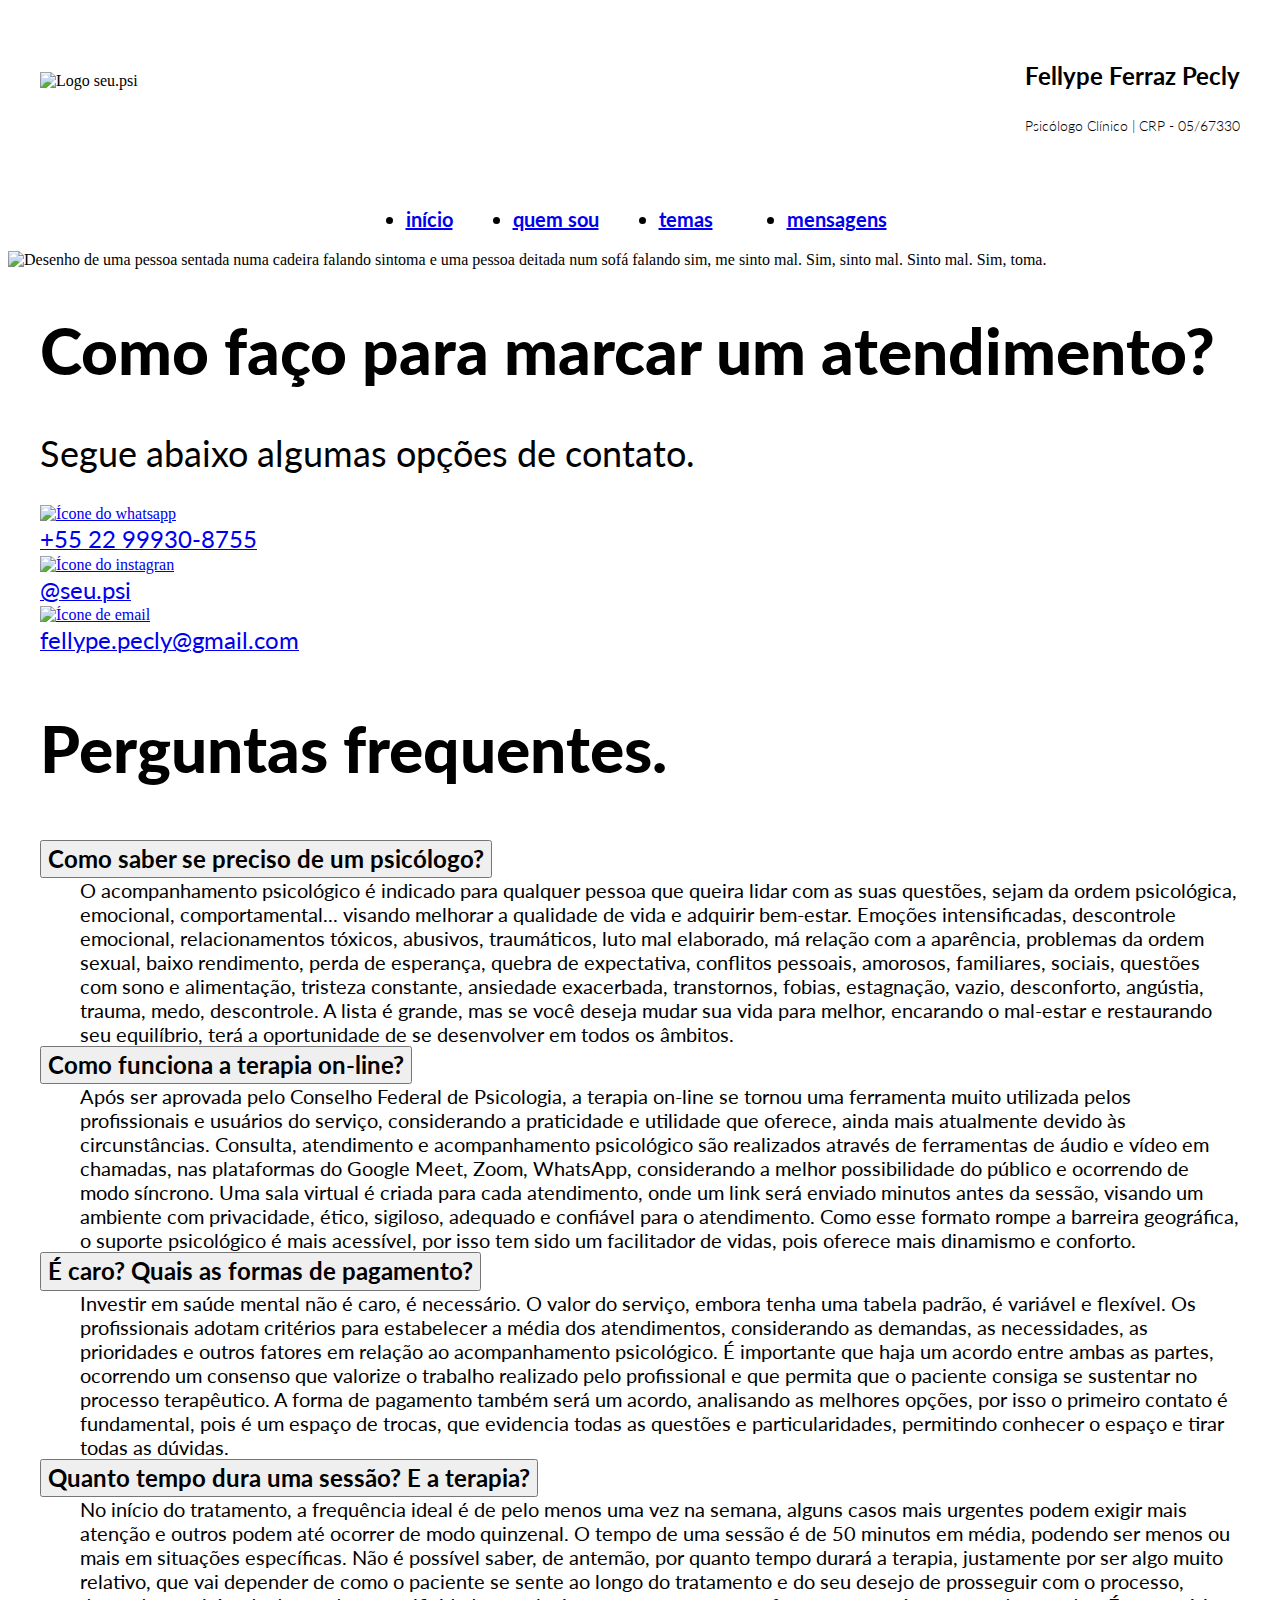
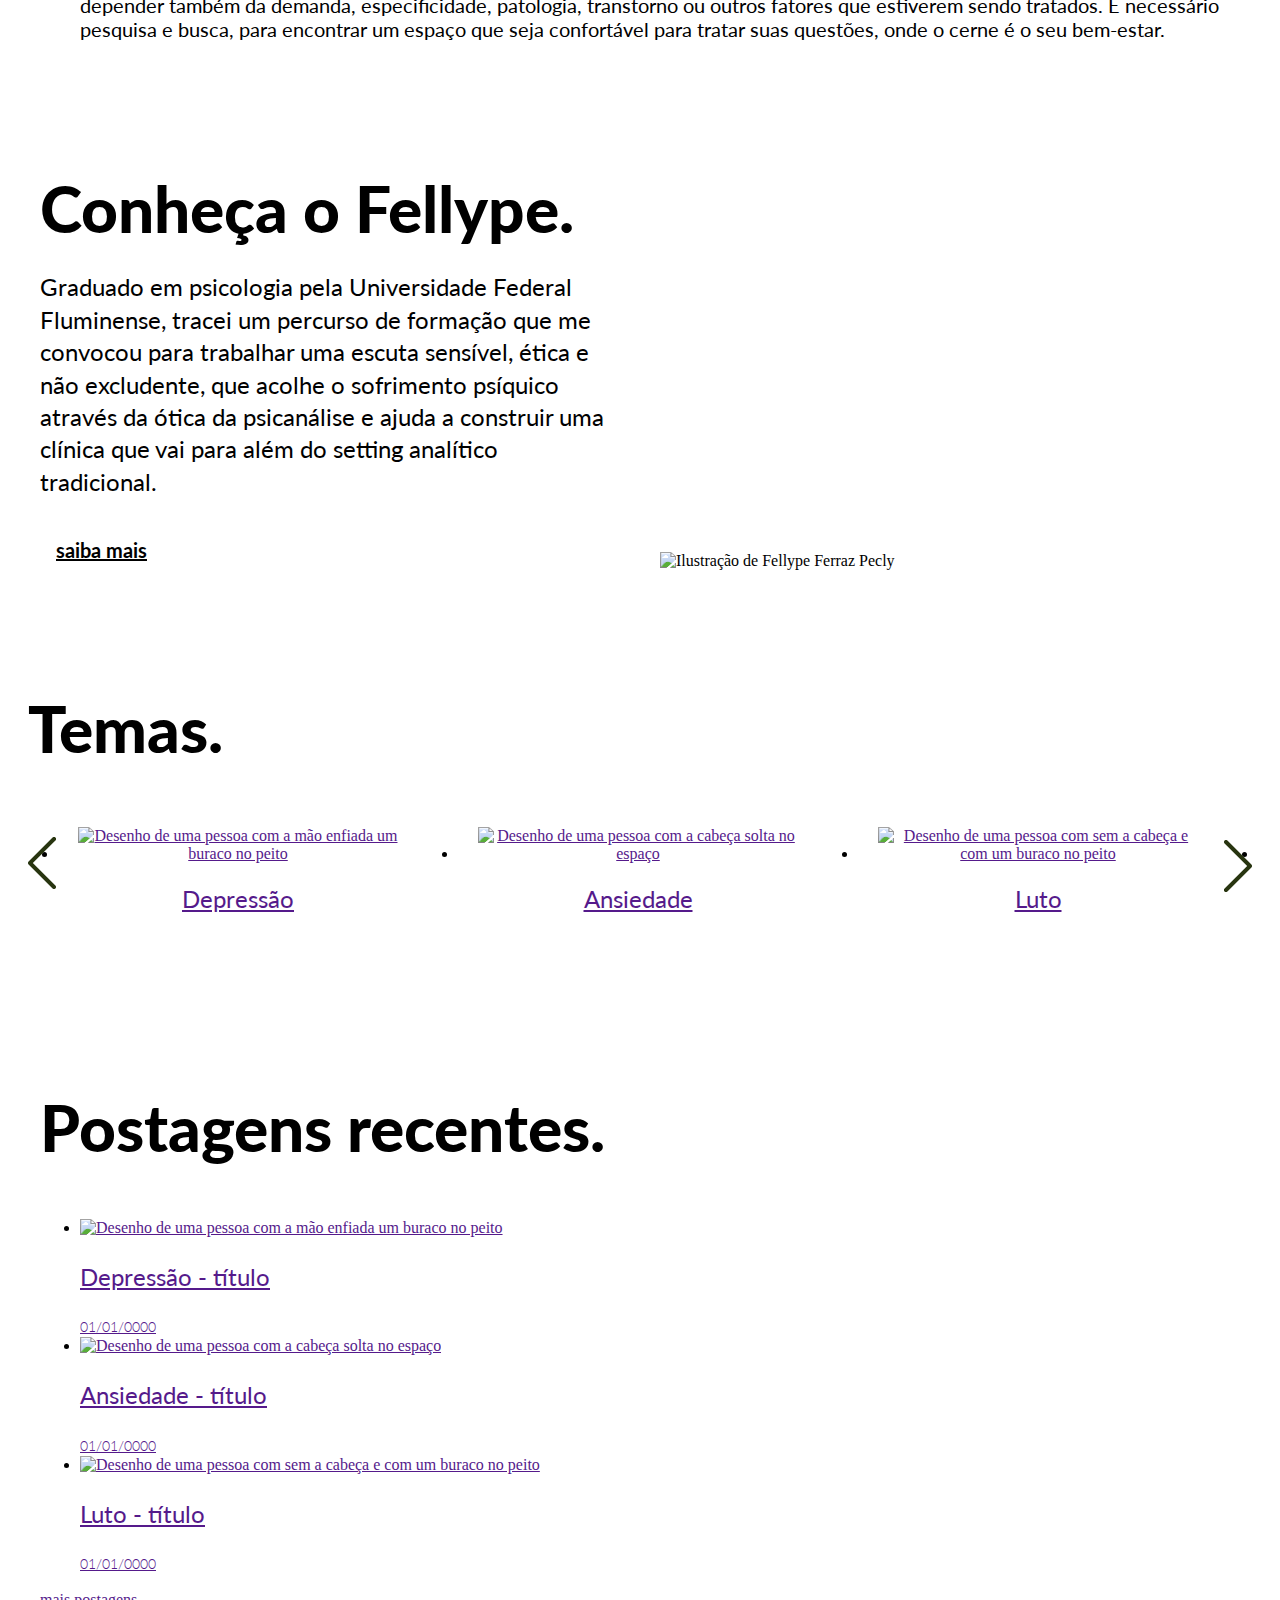
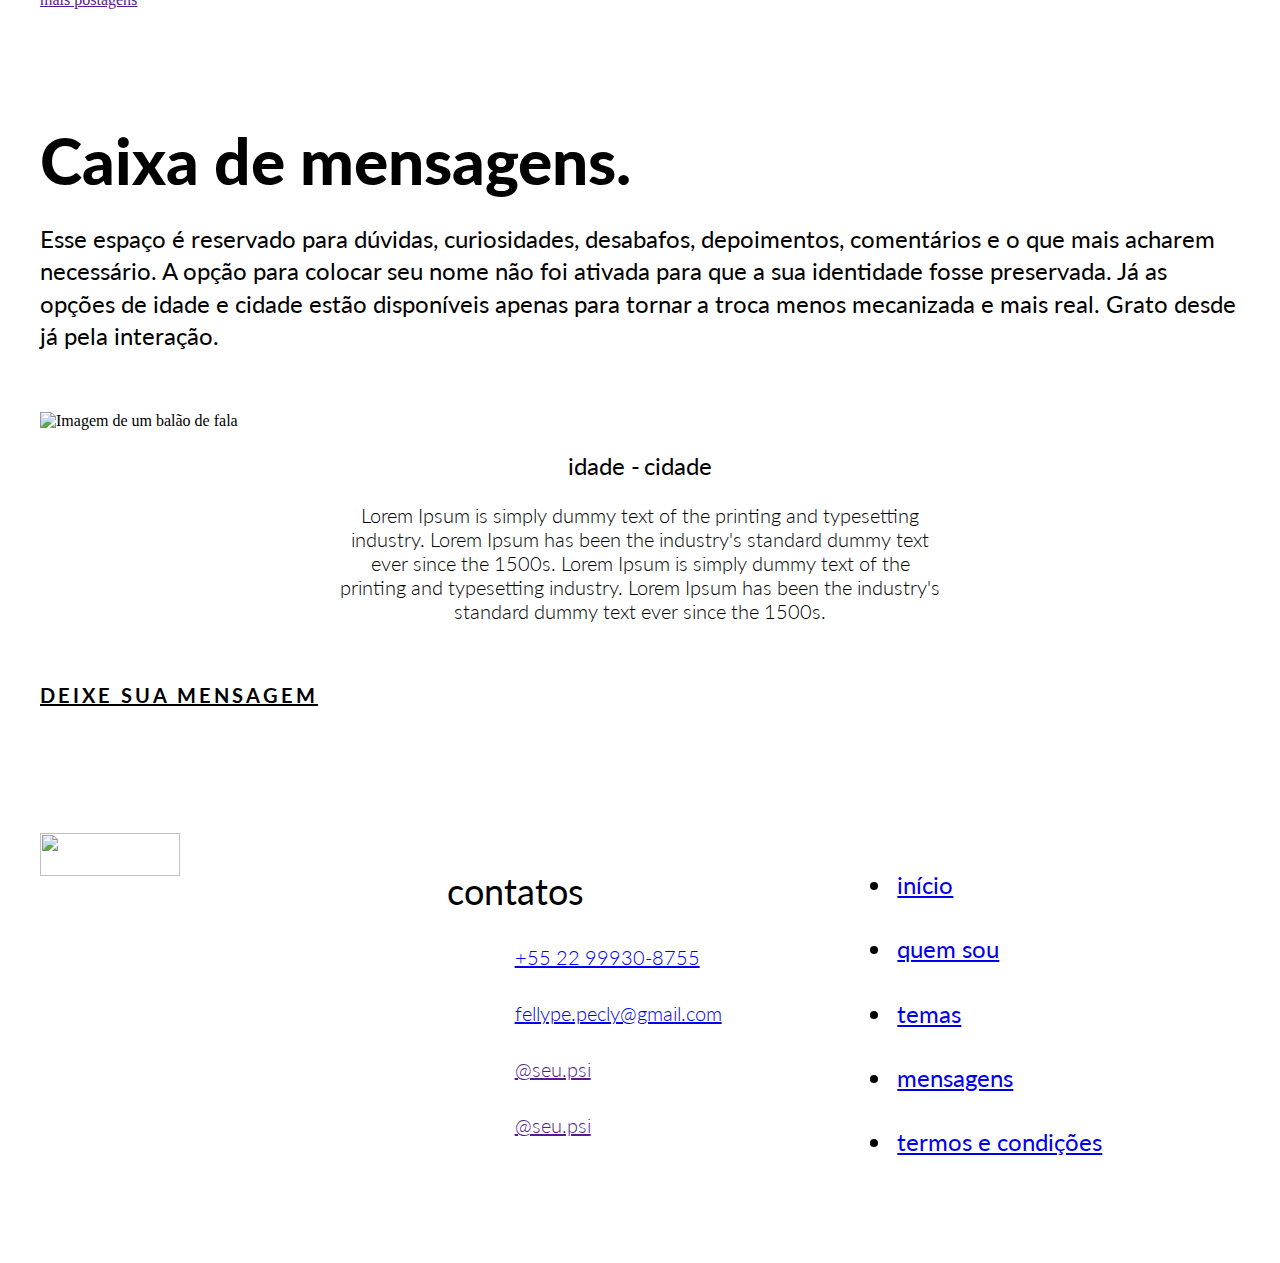
==== index.html @ c92b60cd "Adicionando tema luto." ====
<!DOCTYPE html>
<html lang="pt-bt">
<head>
    <meta charset="UTF-8">
    <meta http-equiv="X-UA-Compatible" content="IE=edge">
    <meta name="viewport" content="width=device-width, initial-scale=1.0">
    <meta name="description" content="Site dedicado ao agendamento de sessões de terapia e divulgação de conteúdos relacionado ao tema.">
    <title>seu.psi</title>
    <link rel="icon" href="./favicon.svg" type="image/svg+xml">
    <link rel="preconnect" href="https://fonts.googleapis.com">
    <link rel="preconnect" href="https://fonts.gstatic.com" crossorigin>
    <link href="https://fonts.googleapis.com/css2?family=Lato:wght@300;400;700;900&display=swap" rel="stylesheet">
    <link rel="preload" href="./css/style.css" as="style">
    <link rel="stylesheet" href="./css/style.css">
</head>
<body>
    <header class="header">
        <div class="header__principal container">
            <img src="./img/icone/logo.svg" alt="Logo seu.psi" width="140" height="43" class="header__logo">

            <div>
                <p class="font-m-b c-11">Fellype Ferraz Pecly</p>

                <p class="font-xs c-9">Psicólogo Clínico | CRP - 05/67330</p>
            </div>
        </div>

        <nav class="header__menu">
            <button class="btn__menu--mobile btn__menu--after" aria-expanded="false" aria-controls="header__lista" aria-haspopup="true" aria-label="Abrir menu"></button>

            <ul class="header__lista container font-s-b p-1" id="header__lista" role="menu">
                <li class="header__item">
                    <a href="./" class="header__link header__link--before">início</a>
                </li>

                <li class="header__item">
                    <a href="./quem-sou.html" class="header__link header__link--before">quem sou</a>
                </li>

                <li class="header__item header__item--relative ">
                    <a href="#" class="header__link header__link--before header__link--seta" aria-expanded="false" aria-controls="sub-menu__lista" aria-haspopup="true" aria-label="Abrir temas">temas</a>

                    <div class="header__sub-menu">
                        <ul class="sub-menu__lista" id="sub-menu__lista" role="menu">
                            <li class="sub-menu__item">
                                <a href="./temas/ansiedade.html" class="sub-menu__link sub-menu__link--after">Ansiedade</a>
                            </li>

                            <li class="sub-menu__item">
                                <a href="./temas/depressao.html" class="sub-menu__link sub-menu__link--after">Depressão</a>
                            </li>

                            <li class="sub-menu__item">
                                <a href="./temas/luto.html" class="sub-menu__link sub-menu__link--after">Luto</a>
                            </li>
                        </ul>
                    </div>
                </li>

                <li class="header__item">
                    <a href="./mensagens.html" class="header__link header__link--before">mensagens</a>
                </li>
            </ul>
        </nav>
    </header>

    <main class="intro">
        <picture>
            <source media="(max-width: 450px)" srcset="./img/img-home/img-intro-400-201.jpg" type="image/jpg">

            <source media="(max-width: 850px)" srcset="./img/img-home/img-intro-800-402.jpg" type="image/jpg">

            <img src="./img/img-home/img-intro-1600-804.jpg" alt="Desenho de uma pessoa sentada numa cadeira falando sintoma e uma pessoa deitada num sofá falando sim, me sinto mal. Sim, sinto mal. Sinto mal. Sim, toma." width="1600" height="804">
        </picture>

        <div class="intro__bg">
            <div class="container">
                <h1 class="font-xxl c-11 intro__titulo">Como faço para marcar um atendimento?</h1>

                <h2 class="font-l c-9 intro__subtitulo">Segue abaixo algumas opções de contato.</h2>
            </div>

            <div class="intro__contatos container">
                <a href="http://web.whatsapp.com/send?phone=552299930-8755" target="_blank" rel="noopener noreferrer" class="intro__link intro__link--after  is-hover">

                    <div class="intro__icone">
                        <img src="./img/icone/agendamento/whatsapp-agendamento.svg" alt="Ícone do whatsapp" width="60" height="60" class="intro__img">
                    </div>
                    
                    <span class="font-m c-9">+55 22 99930-8755</span>
                </a>
                
                <a href="http://www.instagram.com/seu.psi/" target="_blank" rel="noopener noreferrer" class="intro__link intro__link--after is-hover">

                    <div class="intro__icone">
                        <img src="./img/icone/agendamento/instagram-agendamento.svg" alt="Ícone do instagran" width="60" height="60" class="intro__img">
                    </div>

                    <span class="font-m c-9">@seu.psi</span>
                </a>
                
                <a href="mailto:fellype.pecly@gmail.com" class="intro__link intro__link--after is-hover">

                    <div class="intro__icone">
                        <img src="./img/icone/agendamento/envelope-agendamento.svg" alt="Ícone de email" width="60" height="60" class="intro__img">
                    </div>

                    <span class="font-m c-9">fellype.pecly@gmail.com</span>
                </a>
            </div>
        </div>
    </main>

    <article class="perguntas container">
        <h2 class="font-xxl c11 perguntas__titulo">Perguntas frequentes.</h2>

        <dl class="perguntas__container">
            <div class="perguntas__conteudo">
                <dt><button class="font-m-b c-11 perguntas__pergunta perguntas__pergunta--after" aria-expanded="true" aria-controls="pergunta1">Como saber se preciso de um psicólogo?</button></dt>

                <dd class="font-s-c c-9 ativa perguntas__resposta is-ativo" id="pergunta1">O acompanhamento psicológico é indicado para qualquer pessoa que queira lidar com as suas questões, sejam da ordem psicológica, emocional, comportamental... visando melhorar a qualidade de vida e adquirir bem-estar. Emoções intensificadas, descontrole emocional, relacionamentos tóxicos, abusivos, traumáticos, luto mal elaborado, má relação com a aparência, problemas da ordem sexual, baixo rendimento, perda de esperança, quebra de expectativa, conflitos pessoais, amorosos, familiares, sociais, questões com sono e alimentação, tristeza constante, ansiedade exacerbada, transtornos, fobias, estagnação, vazio, desconforto, angústia, trauma, medo, descontrole. A lista é grande, mas se você deseja mudar sua vida para melhor, encarando o mal-estar e restaurando seu equilíbrio, terá a oportunidade de se desenvolver em todos os âmbitos.</dd>
            </div>

            <div class="perguntas__conteudo">
                <dt><button class="font-m-b c-11 perguntas__pergunta perguntas__pergunta--after" aria-expanded="false" aria-controls="pergunta2">Como funciona a terapia on-line?</button></dt>

                <dd class="font-s-c c-9 perguntas__resposta" id="pergunta2">Após ser aprovada pelo Conselho Federal de Psicologia, a terapia on-line se tornou uma ferramenta muito utilizada pelos profissionais e usuários do serviço, considerando a praticidade e utilidade que oferece, ainda mais atualmente devido às circunstâncias. Consulta, atendimento e acompanhamento psicológico são realizados através de ferramentas de áudio e vídeo em chamadas, nas plataformas do Google Meet, Zoom, WhatsApp, considerando a melhor possibilidade do público e ocorrendo de modo síncrono. Uma sala virtual é criada para cada atendimento, onde um link será enviado minutos antes da sessão, visando um ambiente com privacidade, ético, sigiloso, adequado e confiável para o atendimento. Como esse formato rompe a barreira geográfica, o suporte psicológico é mais acessível, por isso tem sido um facilitador de vidas, pois oferece mais dinamismo e conforto.
                </dd>
            </div>

            <div class="perguntas__conteudo">
                <dt><button class="font-m-b c-11 perguntas__pergunta perguntas__pergunta--after" aria-expanded="false" aria-controls="pergunta3">É caro? Quais as formas de pagamento?</button></dt>

                <dd class="font-s-c c-9 perguntas__resposta" id="pergunta3">Investir em saúde mental não é caro, é necessário. O valor do serviço, embora tenha uma tabela padrão, é variável e flexível. Os profissionais adotam critérios para estabelecer a média dos atendimentos, considerando as demandas, as necessidades, as prioridades e outros fatores em relação ao acompanhamento psicológico. É importante que haja um acordo entre ambas as partes, ocorrendo um consenso que valorize o trabalho realizado pelo profissional e que permita que o paciente consiga se sustentar no processo terapêutico. A forma de pagamento também será um acordo, analisando as melhores opções, por isso o primeiro contato é fundamental, pois é um espaço de trocas, que evidencia todas as questões e particularidades, permitindo conhecer o espaço e tirar todas as dúvidas.
                </dd>
            </div>

            <div class="perguntas__conteudo">
                <dt><button class="font-m-b c-11 perguntas__pergunta perguntas__pergunta--after" aria-expanded="false" aria-controls="pergunta4">Quanto tempo dura uma sessão? E a terapia?</button></dt>

                <dd class="font-s-c c-9 perguntas__resposta" id="pergunta4">No início do tratamento, a frequência ideal é de pelo menos uma vez na semana, alguns casos mais urgentes podem exigir mais atenção e outros podem até ocorrer de modo quinzenal. O tempo de uma sessão é de 50 minutos em média, podendo ser menos ou mais em situações específicas. Não é possível saber, de antemão, por quanto tempo durará a terapia, justamente por ser algo muito relativo, que vai depender de como o paciente se sente ao longo do tratamento e do seu desejo de prosseguir com o processo, depender também da demanda, especificidade, patologia, transtorno ou outros fatores que estiverem sendo tratados. É necessário pesquisa e busca, para encontrar um espaço que seja confortável para tratar suas questões, onde o cerne é o seu bem-estar.
                </dd>
            </div>
        </dl>
    </article>

    <article class="sobre-mim__bg">
        <div class="sobre-mim__cotainer container">
            <div class="sobre-mim__conteudo">
                <h2 class="font-xxl c-11 sobre-mim__titulo">Conheça o Fellype.</h2>

                <p class="font-m c-9 sobre-mim__texto">Graduado em psicologia pela Universidade Federal Fluminense, tracei um percurso de formação que me convocou para trabalhar uma escuta sensível, ética e não excludente, que acolhe o sofrimento psíquico através da ótica da psicanálise e ajuda a construir uma clínica que vai para além do setting analítico tradicional.</p>

                <a href="./quem-sou.html" class="btn">saiba mais</a>
            </div>

            <picture>
                <source media="(max-width: 800px)" srcset="./img/img-home/img-perfil-300-311.jpg" type="image/jpg">
                
                <img src="./img/img-home/img-perfil-560-580.jpg" alt="Ilustração de Fellype Ferraz Pecly" width="560" height="580" class="sobre-mim__img">
            </picture>
        </div>
    </article>

    <article class="temas">
        <h2 class="font-xxl c-11 container">Temas.</h2>

        <ul class="corrossel-container">
            <div class="corressel" id="corressel">
                <li class="slide">
                    <a href="">
                        <div class="tema-img">
                            <img src="./img/img-tema/img-depressão-tema-380-440.jpg" alt="Desenho de uma pessoa com a mão enfiada um buraco no peito" width="380" height="440">
                        </div>

                        <h3 class="font-m c-9">Depressão</h3>
                    </a>
                </li>

                <li class="slide">
                    <a href="">
                        <div class="tema-img">
                            <img src="./img/img-tema/img-ansiedade-tema-380-440.jpg" alt="Desenho de uma pessoa com a cabeça solta no espaço" width="380" height="440">
                        </div>

                        <h3 class="font-m c-9">Ansiedade</h3>
                    </a>
                </li>

                <li class="slide">
                    <a href="">
                        <div class="tema-img">
                            <img src="./img/img-tema/img-luto-tema-380-440.jpg" alt="Desenho de uma pessoa com sem a cabeça e com um buraco no peito" width="380" height="440">
                        </div>

                        <h3 class="font-m c-9">Luto</h3>
                    </a>
                </li>

                <li class="slide">
                    <a href="">
                        <div class="tema-img">
                            <img src="./img/img-tema/img-depressão-tema-380-440.jpg" alt="Desenho de uma pessoa com a mão enfiada um buraco no peito" width="380" height="440">
                        </div>
                        <h3 class="font-m c-9">Depressão</h3>
                    </a>
                </li>

                <li class="slide">
                    <a href="">
                        <div class="tema-img">
                            <img src="./img/img-tema/img-ansiedade-tema-380-440.jpg" alt="Desenho de uma pessoa com a cabeça solta no espaço" width="380" height="440">
                        </div>

                        <h3 class="font-m c-9">Ansiedade</h3>
                    </a>
                </li>

                <li class="slide">
                    <a href="">
                        <div class="tema-img">
                            <img src="./img/img-tema/img-luto-tema-380-440.jpg" alt="Desenho de uma pessoa com sem a cabeça e com um buraco no peito" width="380" height="440">
                        </div>

                        <h3 class="font-m c-9">Luto</h3>
                    </a>
                </li>
            </div>
        </ul>

        <button class="btn-esquerdo">
            <img src="./img/icone/seta-slid.svg" id="btn-esquerdo" alt="Seta para a esquerda" width="28" height="52">
        </button>

        <button class="btn-direito">
            <img src="./img/icone/seta-slid.svg" id="btn-direito" alt="Seta para a direita" width="28" height="52">
        </button>
    </article>

    <section class="postagens-bg">
        <div class="postagens container">
            <h2 class="font-xxl c-11">Postagens recentes.</h2>

            <ul class="postagens-lista">
                <li>
                    <a href="">
                        <div class="postagens-img">
                            <img src="./img/img-postagens/img-depressão-postagem-recente-320-360.jpg" alt="Desenho de uma pessoa com a mão enfiada um buraco no peito" width="320" height="360">
                        </div>

                        <h3 class="font-m c-9">Depressão - título</h3>

                        <span class="font-xs p-1">01/01/0000</span>
                    </a>
                </li>

                <li>
                    <a href="">
                        <div class="postagens-img">
                            <img src="./img/img-postagens/img-ansiedade-postagem-recente-320-360.jpg" alt="Desenho de uma pessoa com a cabeça solta no espaço" width="320" height="360">
                        </div>
                        
                        <h3 class="font-m c-9">Ansiedade - título</h3>

                        <span class="font-xs p-1">01/01/0000</span>
                    </a>
                </li>

                <li>
                    <a href="">
                        <div class="postagens-img">
                            <img src="./img/img-postagens/img-luto-postagem-recente-320-360.jpg" alt="Desenho de uma pessoa com sem a cabeça e com um buraco no peito" width="320" height="360">
                        </div>

                        <h3 class="font-m c-9">Luto - título</h3>

                        <span class="font-xs p-1">01/01/0000</span>
                    </a>
                </li>
            </ul>

            <a href="" class="botao">mais postagens</a>
        </div>
    </section>

    <section class="caixa-mensagem container">
        <h2 class="font-xxl c-11 caixa-mensagem__titulo">Caixa de mensagens.</h2>

        <p class="font-m c-9 caixa-mensagem__subtitulo">Esse espaço é reservado para dúvidas, curiosidades, desabafos, depoimentos, comentários e o que mais acharem necessário. A opção para colocar seu nome não foi ativada para que a sua identidade fosse preservada. Já as opções de idade e cidade estão disponíveis apenas para tornar a troca menos mecanizada e mais real. Grato desde já pela interação.</p>

        <picture>
            <img src="./img/img-home/img-caixa-mensagem-360-400.jpg" alt="Imagem de um balão de fala" class="caixa-mensagem__img">
        </picture>

        <div class="caixa-mensagem__mensagem">
            <span class="font-m c-11 caixa-mensagem__info">idade -</span>

            <span class="font-m c-11 caixa-mensagem__info">cidade</span>

            <p class="font-s c-9 caixa-mensagem__texto">Lorem Ipsum is simply dummy text of the printing and typesetting industry. Lorem Ipsum has been the industry's standard dummy text ever since the 1500s. Lorem Ipsum is simply dummy text of the printing and typesetting industry. Lorem Ipsum has been the industry's standard dummy text ever since the 1500s.</p>
        </div>

        <a href="#" class="btn-link btn-link--after">deixe sua mensagem</a>
    </section>

    <footer class="footer__bg">
        <div class="footer container">
            <div class="footer__caixa-logo">
                <img src="./img/icone/logo.svg" alt="" class="footer__logo" width="140" height="43">
            </div>

            <div class="footer__contatos">
                <h3 class="font-l c-11 footer__titulo">contatos</h3>

                <ul class="font-s c-9 footer__lista">
                    <li class="footer__item footer__item--before-1">
                        <a href="tel:+55 22 99930-8755" class="footer__link is-hover">+55 22 99930-8755
                        </a>
                    </li>

                    <li class="footer__item footer__item--before-2">
                        <a href="mailto:fellype.pecly@gmail.com" class="footer__link is-hover">fellype.pecly@gmail.com
                        </a>
                    </li>

                    <li class="footer__item footer__item--before-3">
                        <a href="" class="footer__link is-hover">@seu.psi</a>
                    </li>

                    <li class="footer__item footer__item--before-4">
                        <a href="" class="footer__link is-hover">@seu.psi</a>
                    </li>
                </ul>
            </div>

            <nav class="footer__menu-secundario">
                <ul class="font-m c-11 footer__lista">
                    <li class="footer__item">
                        <a href="#" class="footer__link is-hover">início</a>
                    </li>

                    <li class="footer__item">
                        <a href="./quem-sou.html" class="footer__link is-hover">quem sou</a>
                    </li>

                    <li class="footer__item">
                        <a href="#" class="footer__link is-hover">temas</a>
                    </li>

                    <li class="footer__item">
                        <a href="#" class="footer__link is-hover">mensagens</a>
                    </li>

                    <li class="footer__item">
                        <a href="#" class="footer__link is-hover">termos e condições</a>
                    </li>
                </ul>
            </nav>
        </div>
    </footer>

    <script src="./js/menu-temas.js"></script>
    <script src="./js/menu-mobile.js"></script>
    <script src="./js/perguntas.js"></script>
    <script src="./js/slider.js"></script>
</body>
</html>
---- css/style.css ----
@import './global/reset.css';
@import './global/global.css';
@import './global/header.css';
@import './global/intro.css';
@import './global/perguntas.css';
@import './global/sobre-mim.css';
@import './global/temas.css';
@import './global/postagens.css';
@import './global/mensagens.css';
@import './global/footer.css';

@import './quem_sou/quem_sou.css';

@import './temas/ansiedade.css';
@import './temas/depressao.css';
@import './temas/luto.css';

@import './util/utilitario.css';
@import './util/tipografia.css';
@import './util/cor.css';
---- css/style.css ----
@import './global/reset.css';
@import './global/global.css';
@import './global/header.css';
@import './global/intro.css';
@import './global/perguntas.css';
@import './global/sobre-mim.css';
@import './global/temas.css';
@import './global/postagens.css';
@import './global/mensagens.css';
@import './global/footer.css';

@import './quem_sou/quem_sou.css';

@import './temas/ansiedade.css';
@import './temas/depressao.css';
@import './temas/luto.css';

@import './util/utilitario.css';
@import './util/tipografia.css';
@import './util/cor.css';
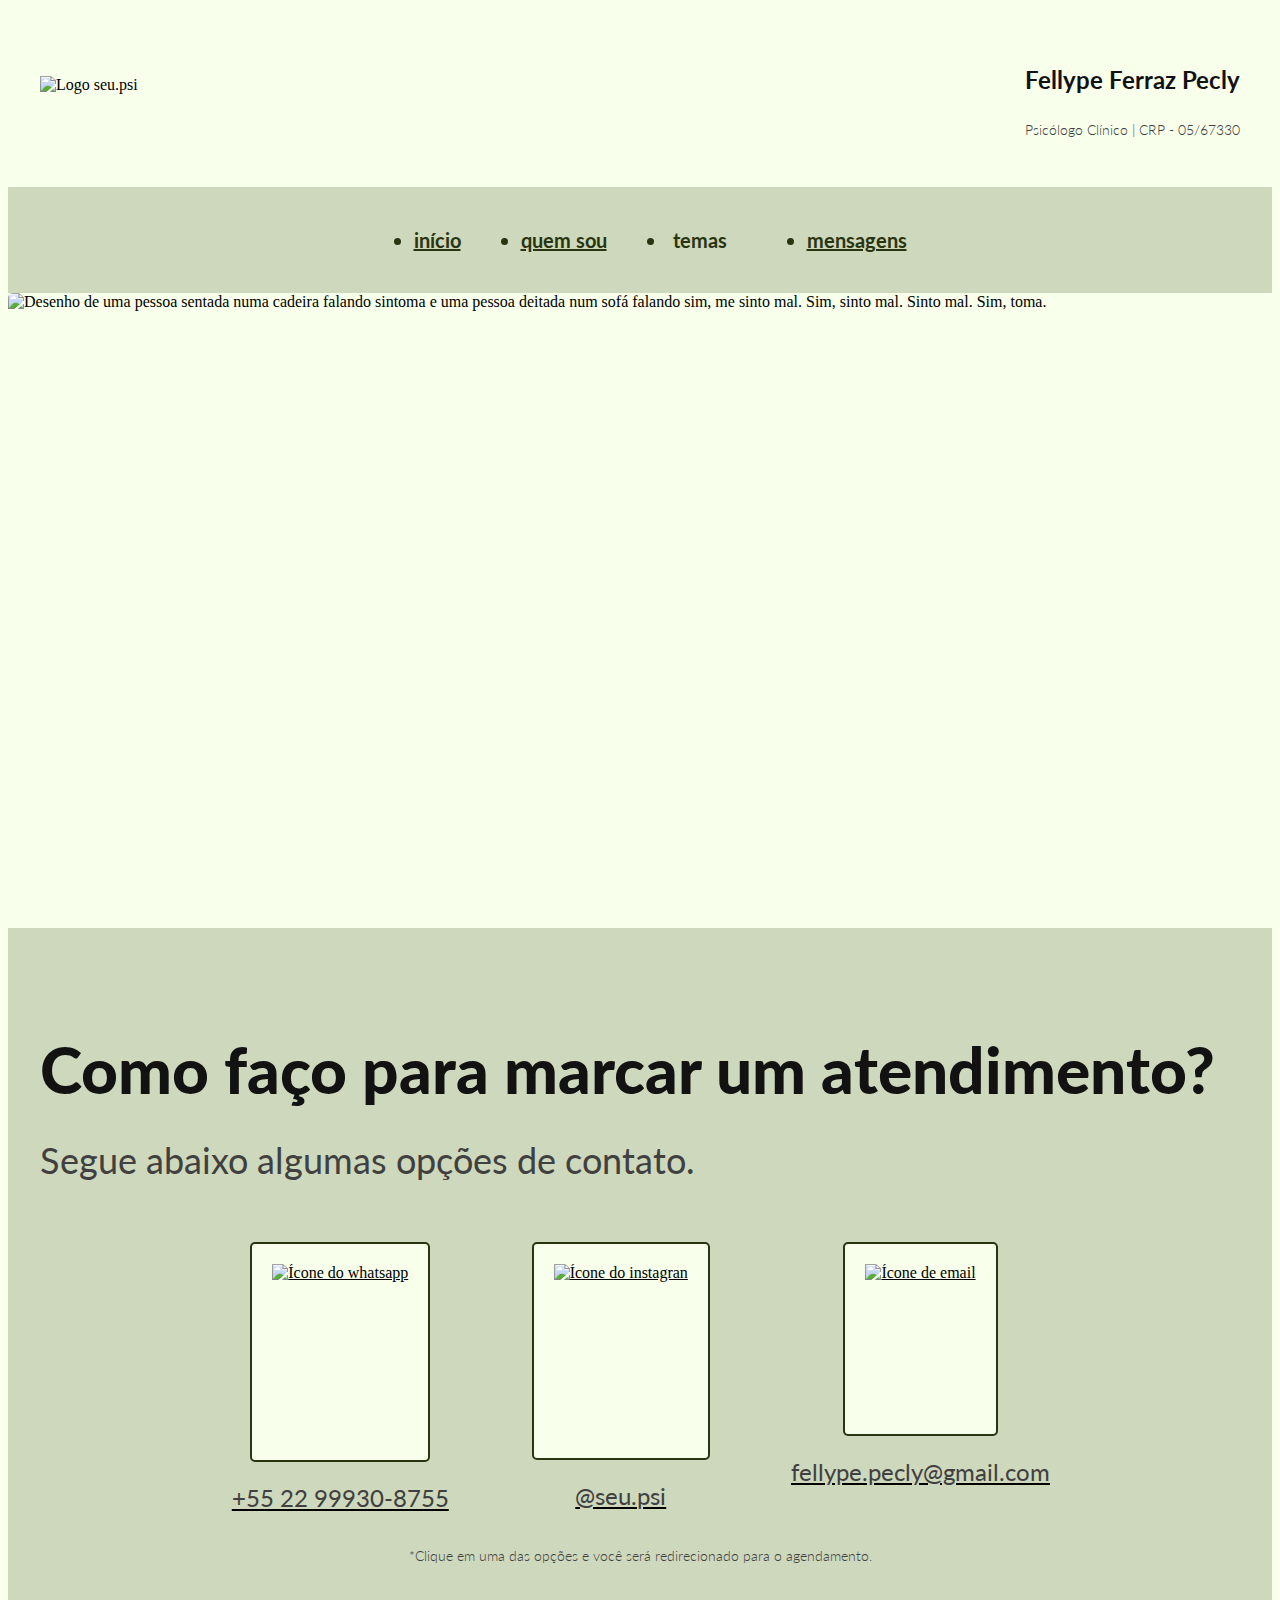
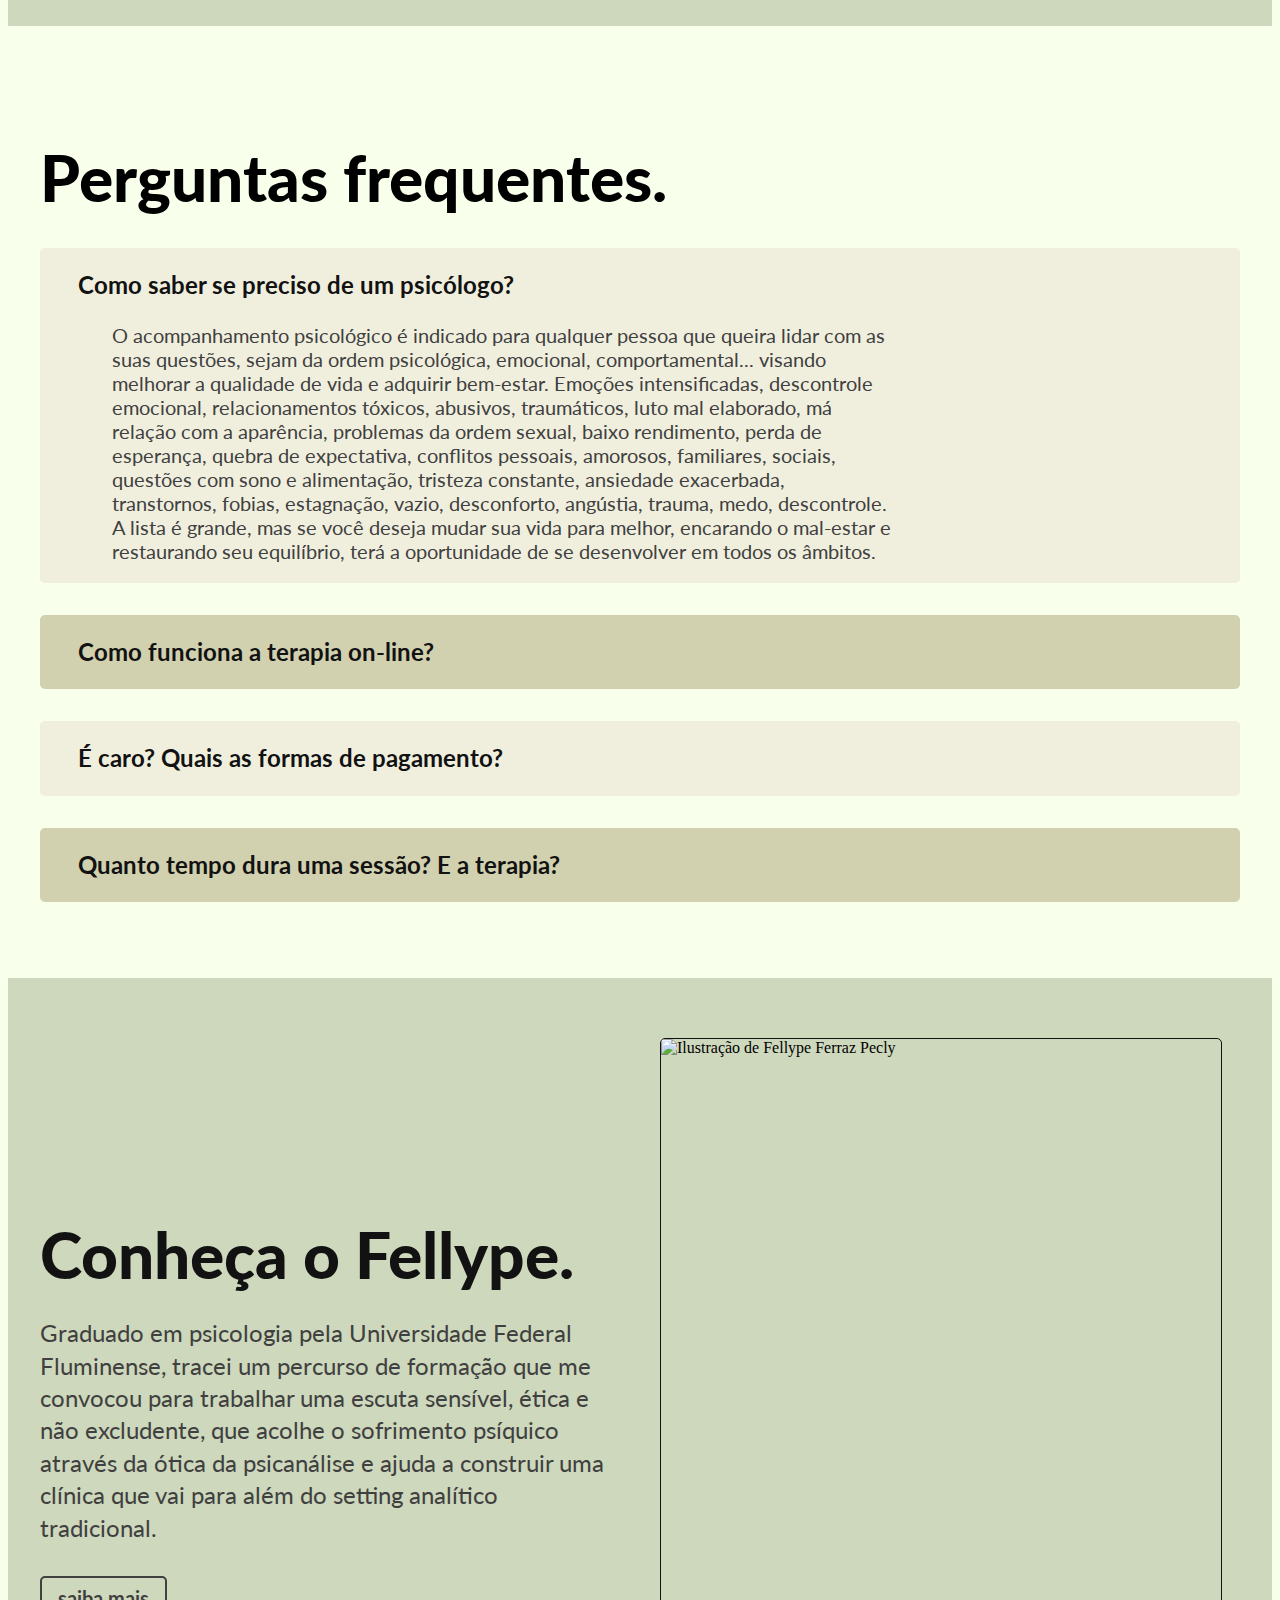
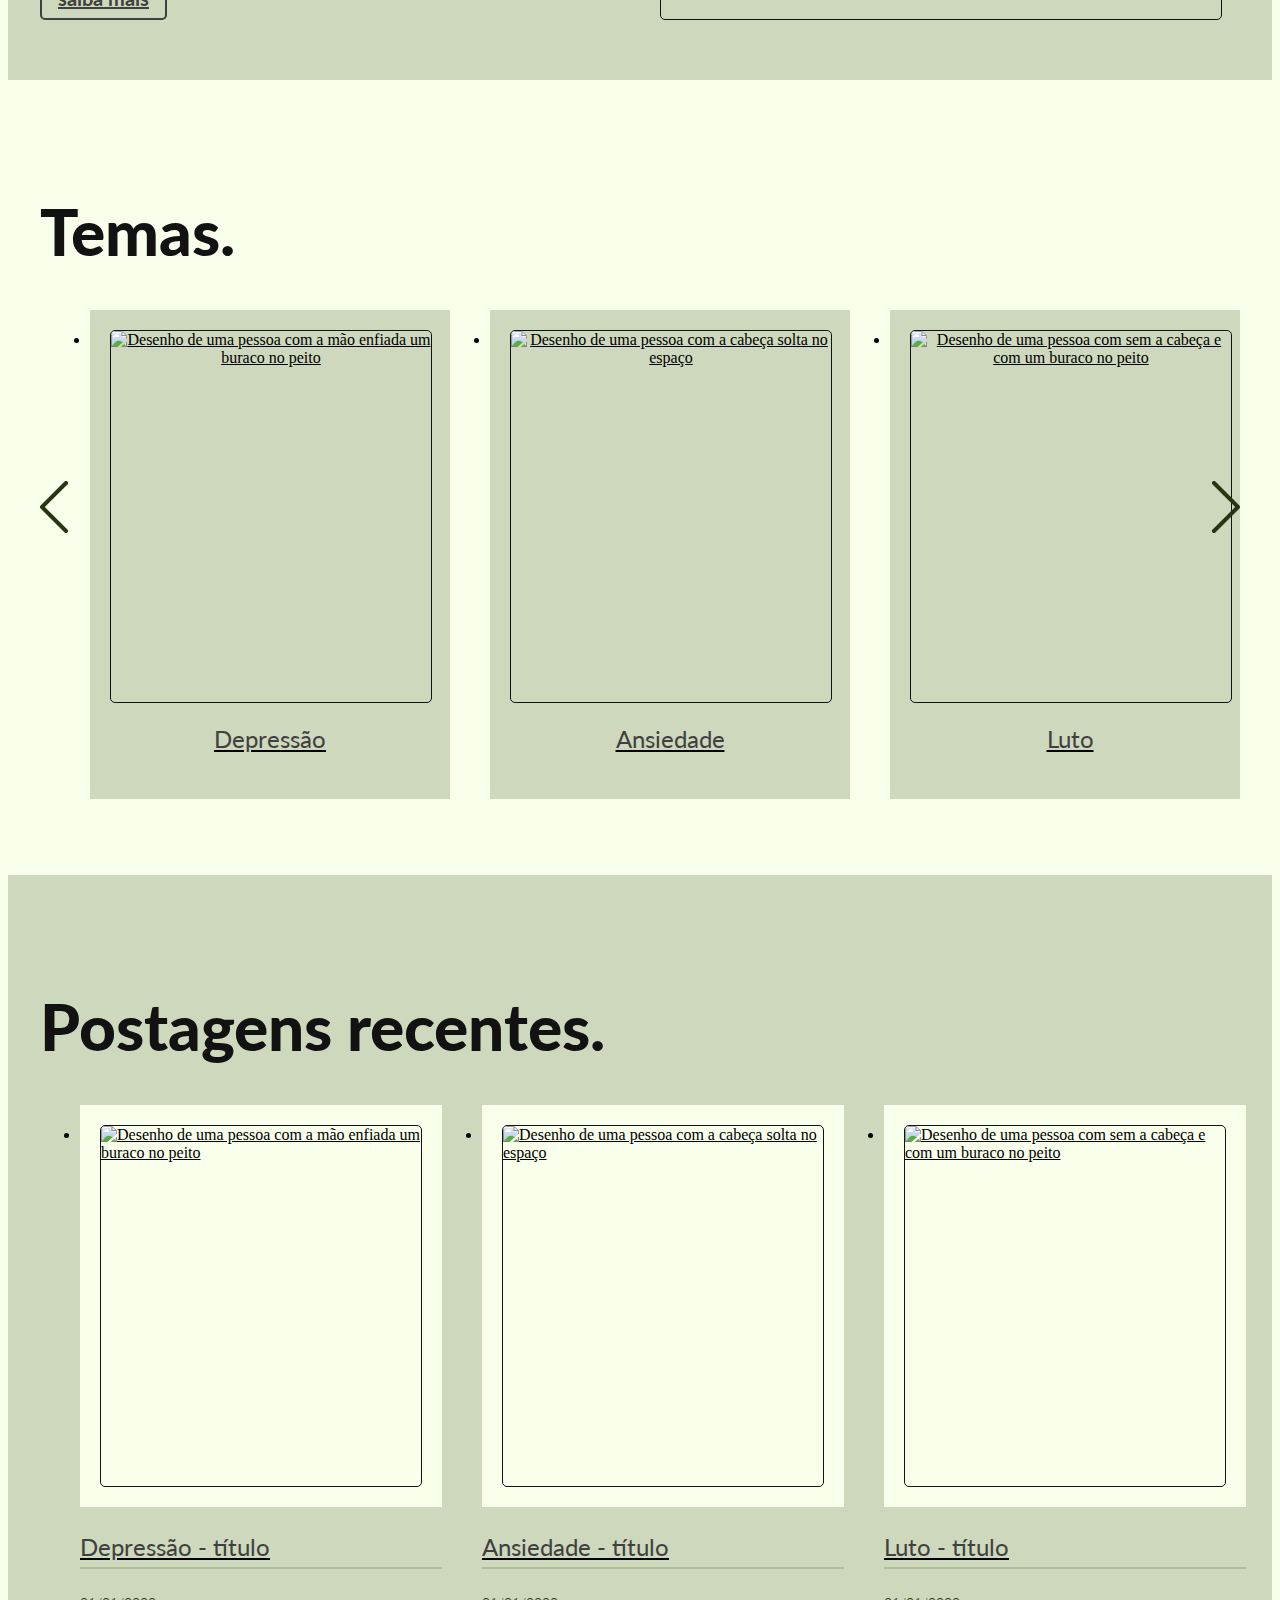
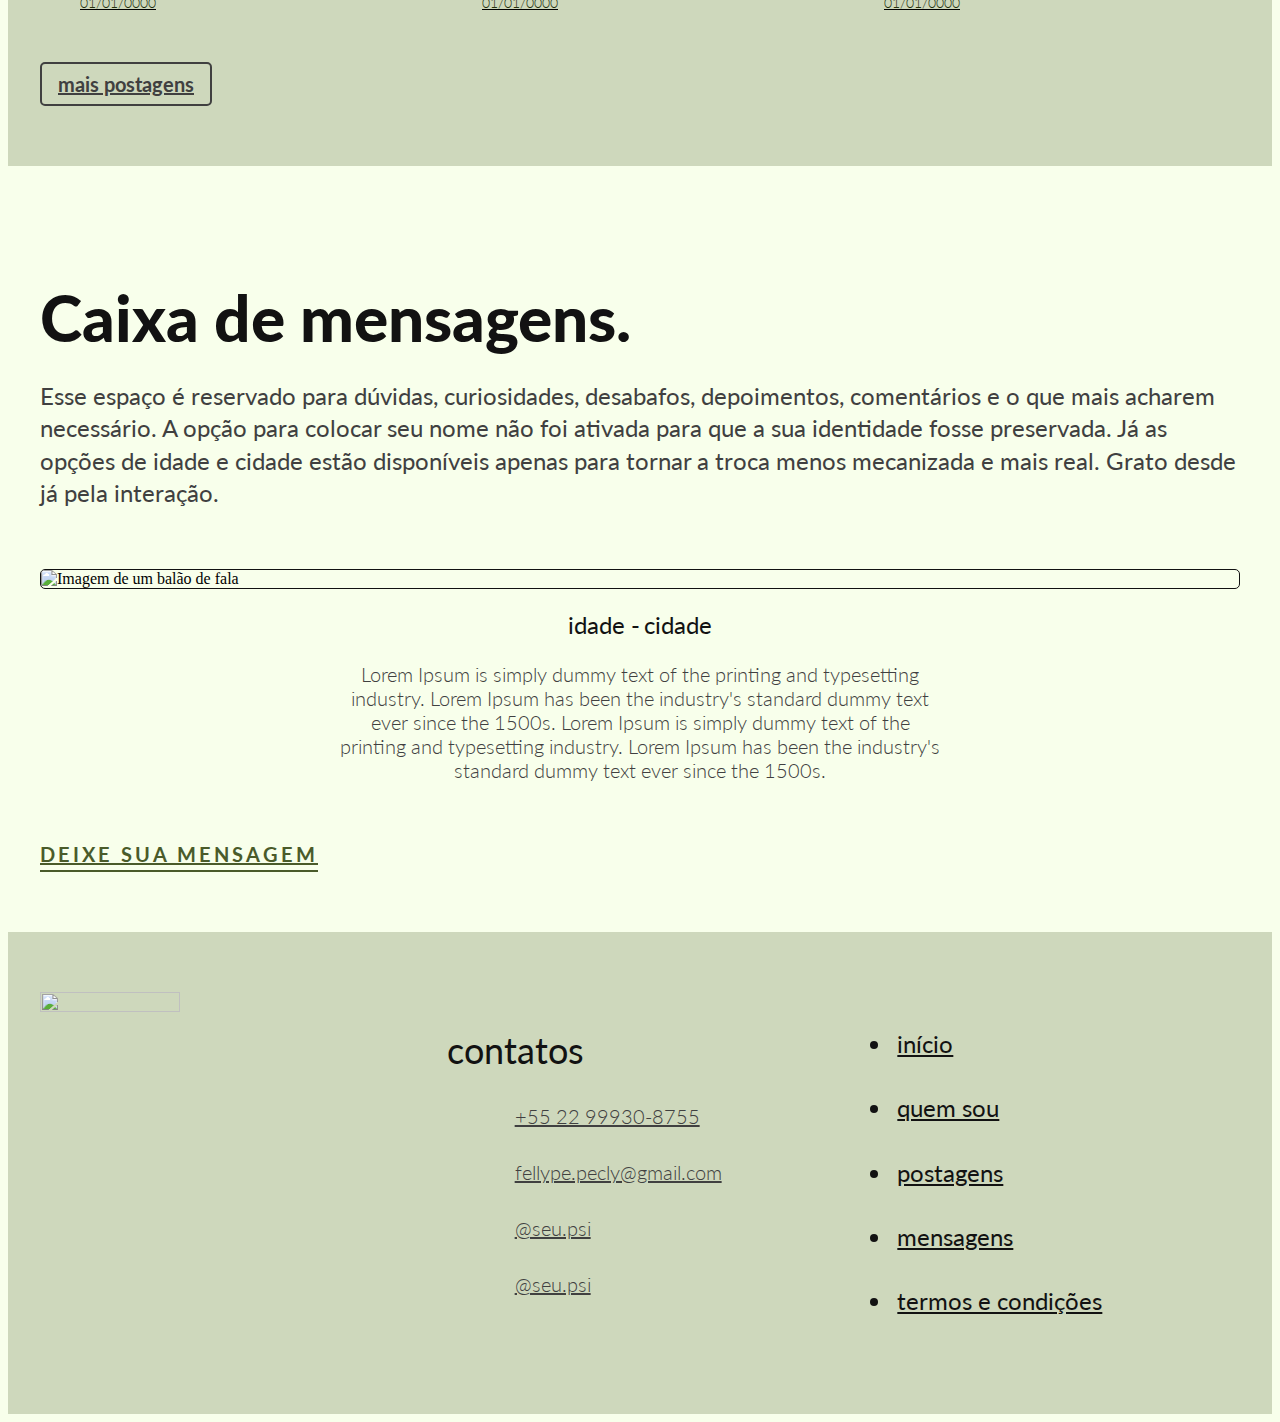
==== commit fc9b6d94: "Refatorando o código para diminuir a quantidade de estilos css." ====
--- a/index.html
+++ b/index.html
@@ -1,10 +1,12 @@
 <!DOCTYPE html>
 <html lang="pt-bt">
+
 <head>
     <meta charset="UTF-8">
     <meta http-equiv="X-UA-Compatible" content="IE=edge">
     <meta name="viewport" content="width=device-width, initial-scale=1.0">
-    <meta name="description" content="Site dedicado ao agendamento de sessões de terapia e divulgação de conteúdos relacionado ao tema.">
+    <meta name="description"
+        content="Site dedicado ao agendamento de sessões de terapia e divulgação de conteúdos relacionado ao tema.">
     <title>seu.psi</title>
     <link rel="icon" href="./favicon.svg" type="image/svg+xml">
     <link rel="preconnect" href="https://fonts.googleapis.com">
@@ -13,10 +15,11 @@
     <link rel="preload" href="./css/style.css" as="style">
     <link rel="stylesheet" href="./css/style.css">
 </head>
+
 <body>
     <header class="header">
-        <div class="header__principal container">
-            <img src="./img/icone/logo.svg" alt="Logo seu.psi" width="140" height="43" class="header__logo">
+        <div class="header__principal container container__cabecalho">
+            <img src="./img/icone/logo.svg" alt="Logo seu.psi" width="140" height="43">
 
             <div>
                 <p class="font-m-b c-11">Fellype Ferraz Pecly</p>
@@ -26,39 +29,47 @@
         </div>
 
         <nav class="header__menu">
-            <button class="btn__menu--mobile btn__menu--after" aria-expanded="false" aria-controls="header__lista" aria-haspopup="true" aria-label="Abrir menu"></button>
-
-            <ul class="header__lista container font-s-b p-1" id="header__lista" role="menu">
+            <button 
+            class="btn__menu--mobile btn__menu--after" aria-expanded="false" 
+            aria-controls="header__lista"
+            aria-haspopup="true" 
+            aria-label="Abrir menu">
+            </button>
+
+            <ul 
+            class="header__lista font-s-b p-1" id="header__lista" 
+            role="menu">
                 <li class="header__item">
-                    <a href="./" class="header__link header__link--before">início</a>
+                    <a href="./index.html" class="header__link link-hover">início</a>
                 </li>
 
                 <li class="header__item">
-                    <a href="./quem-sou.html" class="header__link header__link--before">quem sou</a>
+                    <a href="./quem-sou.html" class="header__link link-hover">quem sou</a>
                 </li>
 
                 <li class="header__item header__item--relative ">
-                    <a href="#" class="header__link header__link--before header__link--seta" aria-expanded="false" aria-controls="sub-menu__lista" aria-haspopup="true" aria-label="Abrir temas">temas</a>
+                    <button class="header__btn btn-hover header__btn--seta" aria-expanded="false"
+                        aria-controls="sub-menu__lista" aria-haspopup="true" aria-label="Abrir temas">temas</button>
 
                     <div class="header__sub-menu">
                         <ul class="sub-menu__lista" id="sub-menu__lista" role="menu">
                             <li class="sub-menu__item">
-                                <a href="./temas/ansiedade.html" class="sub-menu__link sub-menu__link--after">Ansiedade</a>
+                                <a href="./temas/ansiedade.html" class="sub-menu__link link-hover">Ansiedade</a>
                             </li>
 
                             <li class="sub-menu__item">
-                                <a href="./temas/depressao.html" class="sub-menu__link sub-menu__link--after">Depressão</a>
+                                <a href="./temas/depressao.html" class="sub-menu__link link-hover">Depressão</a>
                             </li>
 
                             <li class="sub-menu__item">
-                                <a href="./temas/luto.html" class="sub-menu__link sub-menu__link--after">Luto</a>
+                                <a href="./temas/luto.html" class="sub-menu__link link-hover">Luto</a>
                             </li>
                         </ul>
                     </div>
                 </li>
 
                 <li class="header__item">
-                    <a href="./mensagens.html" class="header__link header__link--before">mensagens</a>
+                    <a href="./mensagem.html" class="header__link link-hover">mensagens</a>
                 </li>
             </ul>
         </nav>
@@ -70,7 +81,9 @@
 
             <source media="(max-width: 850px)" srcset="./img/img-home/img-intro-800-402.jpg" type="image/jpg">
 
-            <img src="./img/img-home/img-intro-1600-804.jpg" alt="Desenho de uma pessoa sentada numa cadeira falando sintoma e uma pessoa deitada num sofá falando sim, me sinto mal. Sim, sinto mal. Sinto mal. Sim, toma." width="1600" height="804">
+            <img src="./img/img-home/img-intro-1600-804.jpg"
+                alt="Desenho de uma pessoa sentada numa cadeira falando sintoma e uma pessoa deitada num sofá falando sim, me sinto mal. Sim, sinto mal. Sinto mal. Sim, toma."
+                width="1600" height="804">
         </picture>
 
         <div class="intro__bg">
@@ -78,36 +91,43 @@
                 <h1 class="font-xxl c-11 intro__titulo">Como faço para marcar um atendimento?</h1>
 
                 <h2 class="font-l c-9 intro__subtitulo">Segue abaixo algumas opções de contato.</h2>
-            </div>
-
-            <div class="intro__contatos container">
-                <a href="http://web.whatsapp.com/send?phone=552299930-8755" target="_blank" rel="noopener noreferrer" class="intro__link intro__link--after  is-hover">
-
-                    <div class="intro__icone">
-                        <img src="./img/icone/agendamento/whatsapp-agendamento.svg" alt="Ícone do whatsapp" width="60" height="60" class="intro__img">
-                    </div>
-                    
-                    <span class="font-m c-9">+55 22 99930-8755</span>
-                </a>
-                
-                <a href="http://www.instagram.com/seu.psi/" target="_blank" rel="noopener noreferrer" class="intro__link intro__link--after is-hover">
-
-                    <div class="intro__icone">
-                        <img src="./img/icone/agendamento/instagram-agendamento.svg" alt="Ícone do instagran" width="60" height="60" class="intro__img">
-                    </div>
-
-                    <span class="font-m c-9">@seu.psi</span>
-                </a>
-                
-                <a href="mailto:fellype.pecly@gmail.com" class="intro__link intro__link--after is-hover">
-
-                    <div class="intro__icone">
-                        <img src="./img/icone/agendamento/envelope-agendamento.svg" alt="Ícone de email" width="60" height="60" class="intro__img">
-                    </div>
-
-                    <span class="font-m c-9">fellype.pecly@gmail.com</span>
-                </a>
-            </div>
+
+                <div class="intro__contatos">
+                    <a href="http://web.whatsapp.com/send?phone=552299930-8755" target="_blank" rel="noopener noreferrer" class="intro__link">
+    
+                        <div class="intro__icone">
+                            <img src="./img/icone/agendamento/whatsapp-agendamento.svg" alt="Ícone do whatsapp" width="60"
+                                height="60" class="intro__img">
+                        </div>
+    
+                        <span class="font-m c-9 is-hover">+55 22 99930-8755</span>
+                    </a>
+    
+                    <a href="http://www.instagram.com/seu.psi/" target="_blank" rel="noopener noreferrer"
+                        class="intro__link intro__link--after">
+    
+                        <div class="intro__icone">
+                            <img src="./img/icone/agendamento/instagram-agendamento.svg" alt="Ícone do instagran" width="60"
+                                height="60" class="intro__img">
+                        </div>
+    
+                        <span class="font-m c-9 is-hover">@seu.psi</span>
+                    </a>
+    
+                    <a href="mailto:fellype.pecly@gmail.com" class="intro__link intro__link--after">
+    
+                        <div class="intro__icone">
+                            <img src="./img/icone/agendamento/envelope-agendamento.svg" alt="Ícone de email" width="60"
+                                height="60" class="intro__img">
+                        </div>
+    
+                        <span class="font-m c-9 is-hover">fellype.pecly@gmail.com</span>
+                    </a>
+    
+                    <span class="intro__info font-xs c-9">*Clique em uma das opções e você será redirecionado para o agendamento.</span>
+                </div>
+            </div>
+
         </div>
     </main>
 
@@ -116,29 +136,67 @@
 
         <dl class="perguntas__container">
             <div class="perguntas__conteudo">
-                <dt><button class="font-m-b c-11 perguntas__pergunta perguntas__pergunta--after" aria-expanded="true" aria-controls="pergunta1">Como saber se preciso de um psicólogo?</button></dt>
-
-                <dd class="font-s-c c-9 ativa perguntas__resposta is-ativo" id="pergunta1">O acompanhamento psicológico é indicado para qualquer pessoa que queira lidar com as suas questões, sejam da ordem psicológica, emocional, comportamental... visando melhorar a qualidade de vida e adquirir bem-estar. Emoções intensificadas, descontrole emocional, relacionamentos tóxicos, abusivos, traumáticos, luto mal elaborado, má relação com a aparência, problemas da ordem sexual, baixo rendimento, perda de esperança, quebra de expectativa, conflitos pessoais, amorosos, familiares, sociais, questões com sono e alimentação, tristeza constante, ansiedade exacerbada, transtornos, fobias, estagnação, vazio, desconforto, angústia, trauma, medo, descontrole. A lista é grande, mas se você deseja mudar sua vida para melhor, encarando o mal-estar e restaurando seu equilíbrio, terá a oportunidade de se desenvolver em todos os âmbitos.</dd>
+                <dt><button class="font-m-b c-11 perguntas__pergunta perguntas__pergunta--after" aria-expanded="true"
+                        aria-controls="pergunta1">Como saber se preciso de um psicólogo?</button></dt>
+
+                <dd class="font-s-c c-9 ativa perguntas__resposta is-ativo" id="pergunta1">O acompanhamento psicológico
+                    é indicado para qualquer pessoa que queira lidar com as suas questões, sejam da ordem psicológica,
+                    emocional, comportamental... visando melhorar a qualidade de vida e adquirir bem-estar. Emoções
+                    intensificadas, descontrole emocional, relacionamentos tóxicos, abusivos, traumáticos, luto mal
+                    elaborado, má relação com a aparência, problemas da ordem sexual, baixo rendimento, perda de
+                    esperança, quebra de expectativa, conflitos pessoais, amorosos, familiares, sociais, questões com
+                    sono e alimentação, tristeza constante, ansiedade exacerbada, transtornos, fobias, estagnação,
+                    vazio, desconforto, angústia, trauma, medo, descontrole. A lista é grande, mas se você deseja mudar
+                    sua vida para melhor, encarando o mal-estar e restaurando seu equilíbrio, terá a oportunidade de se
+                    desenvolver em todos os âmbitos.</dd>
             </div>
 
             <div class="perguntas__conteudo">
-                <dt><button class="font-m-b c-11 perguntas__pergunta perguntas__pergunta--after" aria-expanded="false" aria-controls="pergunta2">Como funciona a terapia on-line?</button></dt>
-
-                <dd class="font-s-c c-9 perguntas__resposta" id="pergunta2">Após ser aprovada pelo Conselho Federal de Psicologia, a terapia on-line se tornou uma ferramenta muito utilizada pelos profissionais e usuários do serviço, considerando a praticidade e utilidade que oferece, ainda mais atualmente devido às circunstâncias. Consulta, atendimento e acompanhamento psicológico são realizados através de ferramentas de áudio e vídeo em chamadas, nas plataformas do Google Meet, Zoom, WhatsApp, considerando a melhor possibilidade do público e ocorrendo de modo síncrono. Uma sala virtual é criada para cada atendimento, onde um link será enviado minutos antes da sessão, visando um ambiente com privacidade, ético, sigiloso, adequado e confiável para o atendimento. Como esse formato rompe a barreira geográfica, o suporte psicológico é mais acessível, por isso tem sido um facilitador de vidas, pois oferece mais dinamismo e conforto.
+                <dt><button class="font-m-b c-11 perguntas__pergunta perguntas__pergunta--after" aria-expanded="false"
+                        aria-controls="pergunta2">Como funciona a terapia on-line?</button></dt>
+
+                <dd class="font-s-c c-9 perguntas__resposta" id="pergunta2">Após ser aprovada pelo Conselho Federal de
+                    Psicologia, a terapia on-line se tornou uma ferramenta muito utilizada pelos profissionais e
+                    usuários do serviço, considerando a praticidade e utilidade que oferece, ainda mais atualmente
+                    devido às circunstâncias. Consulta, atendimento e acompanhamento psicológico são realizados através
+                    de ferramentas de áudio e vídeo em chamadas, nas plataformas do Google Meet, Zoom, WhatsApp,
+                    considerando a melhor possibilidade do público e ocorrendo de modo síncrono. Uma sala virtual é
+                    criada para cada atendimento, onde um link será enviado minutos antes da sessão, visando um ambiente
+                    com privacidade, ético, sigiloso, adequado e confiável para o atendimento. Como esse formato rompe a
+                    barreira geográfica, o suporte psicológico é mais acessível, por isso tem sido um facilitador de
+                    vidas, pois oferece mais dinamismo e conforto.
                 </dd>
             </div>
 
             <div class="perguntas__conteudo">
-                <dt><button class="font-m-b c-11 perguntas__pergunta perguntas__pergunta--after" aria-expanded="false" aria-controls="pergunta3">É caro? Quais as formas de pagamento?</button></dt>
-
-                <dd class="font-s-c c-9 perguntas__resposta" id="pergunta3">Investir em saúde mental não é caro, é necessário. O valor do serviço, embora tenha uma tabela padrão, é variável e flexível. Os profissionais adotam critérios para estabelecer a média dos atendimentos, considerando as demandas, as necessidades, as prioridades e outros fatores em relação ao acompanhamento psicológico. É importante que haja um acordo entre ambas as partes, ocorrendo um consenso que valorize o trabalho realizado pelo profissional e que permita que o paciente consiga se sustentar no processo terapêutico. A forma de pagamento também será um acordo, analisando as melhores opções, por isso o primeiro contato é fundamental, pois é um espaço de trocas, que evidencia todas as questões e particularidades, permitindo conhecer o espaço e tirar todas as dúvidas.
+                <dt><button class="font-m-b c-11 perguntas__pergunta perguntas__pergunta--after" aria-expanded="false"
+                        aria-controls="pergunta3">É caro? Quais as formas de pagamento?</button></dt>
+
+                <dd class="font-s-c c-9 perguntas__resposta" id="pergunta3">Investir em saúde mental não é caro, é
+                    necessário. O valor do serviço, embora tenha uma tabela padrão, é variável e flexível. Os
+                    profissionais adotam critérios para estabelecer a média dos atendimentos, considerando as demandas,
+                    as necessidades, as prioridades e outros fatores em relação ao acompanhamento psicológico. É
+                    importante que haja um acordo entre ambas as partes, ocorrendo um consenso que valorize o trabalho
+                    realizado pelo profissional e que permita que o paciente consiga se sustentar no processo
+                    terapêutico. A forma de pagamento também será um acordo, analisando as melhores opções, por isso o
+                    primeiro contato é fundamental, pois é um espaço de trocas, que evidencia todas as questões e
+                    particularidades, permitindo conhecer o espaço e tirar todas as dúvidas.
                 </dd>
             </div>
 
             <div class="perguntas__conteudo">
-                <dt><button class="font-m-b c-11 perguntas__pergunta perguntas__pergunta--after" aria-expanded="false" aria-controls="pergunta4">Quanto tempo dura uma sessão? E a terapia?</button></dt>
-
-                <dd class="font-s-c c-9 perguntas__resposta" id="pergunta4">No início do tratamento, a frequência ideal é de pelo menos uma vez na semana, alguns casos mais urgentes podem exigir mais atenção e outros podem até ocorrer de modo quinzenal. O tempo de uma sessão é de 50 minutos em média, podendo ser menos ou mais em situações específicas. Não é possível saber, de antemão, por quanto tempo durará a terapia, justamente por ser algo muito relativo, que vai depender de como o paciente se sente ao longo do tratamento e do seu desejo de prosseguir com o processo, depender também da demanda, especificidade, patologia, transtorno ou outros fatores que estiverem sendo tratados. É necessário pesquisa e busca, para encontrar um espaço que seja confortável para tratar suas questões, onde o cerne é o seu bem-estar.
+                <dt><button class="font-m-b c-11 perguntas__pergunta perguntas__pergunta--after" aria-expanded="false"
+                        aria-controls="pergunta4">Quanto tempo dura uma sessão? E a terapia?</button></dt>
+
+                <dd class="font-s-c c-9 perguntas__resposta" id="pergunta4">No início do tratamento, a frequência ideal
+                    é de pelo menos uma vez na semana, alguns casos mais urgentes podem exigir mais atenção e outros
+                    podem até ocorrer de modo quinzenal. O tempo de uma sessão é de 50 minutos em média, podendo ser
+                    menos ou mais em situações específicas. Não é possível saber, de antemão, por quanto tempo durará a
+                    terapia, justamente por ser algo muito relativo, que vai depender de como o paciente se sente ao
+                    longo do tratamento e do seu desejo de prosseguir com o processo, depender também da demanda,
+                    especificidade, patologia, transtorno ou outros fatores que estiverem sendo tratados. É necessário
+                    pesquisa e busca, para encontrar um espaço que seja confortável para tratar suas questões, onde o
+                    cerne é o seu bem-estar.
                 </dd>
             </div>
         </dl>
@@ -149,30 +207,70 @@
             <div class="sobre-mim__conteudo">
                 <h2 class="font-xxl c-11 sobre-mim__titulo">Conheça o Fellype.</h2>
 
-                <p class="font-m c-9 sobre-mim__texto">Graduado em psicologia pela Universidade Federal Fluminense, tracei um percurso de formação que me convocou para trabalhar uma escuta sensível, ética e não excludente, que acolhe o sofrimento psíquico através da ótica da psicanálise e ajuda a construir uma clínica que vai para além do setting analítico tradicional.</p>
-
-                <a href="./quem-sou.html" class="btn">saiba mais</a>
+                <p class="font-m c-9 sobre-mim__texto">Graduado em psicologia pela Universidade Federal Fluminense,
+                    tracei um percurso de formação que me convocou para trabalhar uma escuta sensível, ética e não
+                    excludente, que acolhe o sofrimento psíquico através da ótica da psicanálise e ajuda a construir uma
+                    clínica que vai para além do setting analítico tradicional.</p>
+
+                <a href="./quem-sou.html" class="btn btn--hover">saiba mais</a>
             </div>
 
             <picture>
                 <source media="(max-width: 800px)" srcset="./img/img-home/img-perfil-300-311.jpg" type="image/jpg">
-                
-                <img src="./img/img-home/img-perfil-560-580.jpg" alt="Ilustração de Fellype Ferraz Pecly" width="560" height="580" class="sobre-mim__img">
+
+                <img src="./img/img-home/img-perfil-560-580.jpg" alt="Ilustração de Fellype Ferraz Pecly" width="560"
+                    height="580" class="sobre-mim__img img--border">
             </picture>
         </div>
     </article>
 
-    <article class="temas">
-        <h2 class="font-xxl c-11 container">Temas.</h2>
+    <article class="temas container">
+        <h2 class="font-xxl c-11 temas__titulo">Temas.</h2>
 
         <ul class="corrossel-container">
             <div class="corressel" id="corressel">
                 <li class="slide">
+                    <a href="./temas/depressao.html">
+                        <div class="tema-img">
+                            <img src="./img/img-tema/img-depressão-tema-380-440.jpg"
+                                alt="Desenho de uma pessoa com a mão enfiada um buraco no peito" width="380"
+                                height="440" class="img--border">
+                        </div>
+
+                     <h3 class="font-m c-9">Depressão</h3>
+                    </a>
+                </li>
+
+                <li class="slide">
+                    <a href="./temas/ansiedade.html">
+                        <div class="tema-img">
+                            <img src="./img/img-tema/img-ansiedade-tema-380-440.jpg"
+                                alt="Desenho de uma pessoa com a cabeça solta no espaço" width="380" height="440" class="img--border">
+                        </div>
+
+                     <h3 class="font-m c-9">Ansiedade</h3>
+                    </a>
+                </li>
+
+                <li class="slide">
+                    <a href="./temas/luto.html">
+                        <div class="tema-img">
+                            <img src="./img/img-tema/img-luto-tema-380-440.jpg"
+                                alt="Desenho de uma pessoa com sem a cabeça e com um buraco no peito" width="380"
+                                height="440" class="img--border">
+                        </div>
+
+                        <h3 class="font-m c-9">Luto</h3>
+                    </a>
+                </li>
+
+                <li class="slide">
                     <a href="">
                         <div class="tema-img">
-                            <img src="./img/img-tema/img-depressão-tema-380-440.jpg" alt="Desenho de uma pessoa com a mão enfiada um buraco no peito" width="380" height="440">
-                        </div>
-
+                            <img src="./img/img-tema/img-depressão-tema-380-440.jpg"
+                                alt="Desenho de uma pessoa com a mão enfiada um buraco no peito" width="380"
+                                height="440" class="img--border">
+                        </div>
                         <h3 class="font-m c-9">Depressão</h3>
                     </a>
                 </li>
@@ -180,46 +278,20 @@
                 <li class="slide">
                     <a href="">
                         <div class="tema-img">
-                            <img src="./img/img-tema/img-ansiedade-tema-380-440.jpg" alt="Desenho de uma pessoa com a cabeça solta no espaço" width="380" height="440">
-                        </div>
-
-                        <h3 class="font-m c-9">Ansiedade</h3>
+                            <img src="./img/img-tema/img-ansiedade-tema-380-440.jpg"
+                                alt="Desenho de uma pessoa com a cabeça solta no espaço" width="380" height="440" class="img--border">
+                        </div>
+
+                     <h3 class="font-m c-9">Ansiedade</h3>
                     </a>
                 </li>
 
                 <li class="slide">
                     <a href="">
                         <div class="tema-img">
-                            <img src="./img/img-tema/img-luto-tema-380-440.jpg" alt="Desenho de uma pessoa com sem a cabeça e com um buraco no peito" width="380" height="440">
-                        </div>
-
-                        <h3 class="font-m c-9">Luto</h3>
-                    </a>
-                </li>
-
-                <li class="slide">
-                    <a href="">
-                        <div class="tema-img">
-                            <img src="./img/img-tema/img-depressão-tema-380-440.jpg" alt="Desenho de uma pessoa com a mão enfiada um buraco no peito" width="380" height="440">
-                        </div>
-                        <h3 class="font-m c-9">Depressão</h3>
-                    </a>
-                </li>
-
-                <li class="slide">
-                    <a href="">
-                        <div class="tema-img">
-                            <img src="./img/img-tema/img-ansiedade-tema-380-440.jpg" alt="Desenho de uma pessoa com a cabeça solta no espaço" width="380" height="440">
-                        </div>
-
-                        <h3 class="font-m c-9">Ansiedade</h3>
-                    </a>
-                </li>
-
-                <li class="slide">
-                    <a href="">
-                        <div class="tema-img">
-                            <img src="./img/img-tema/img-luto-tema-380-440.jpg" alt="Desenho de uma pessoa com sem a cabeça e com um buraco no peito" width="380" height="440">
+                            <img src="./img/img-tema/img-luto-tema-380-440.jpg"
+                                alt="Desenho de uma pessoa com sem a cabeça e com um buraco no peito" width="380"
+                                height="440" class="img--border">
                         </div>
 
                         <h3 class="font-m c-9">Luto</h3>
@@ -237,59 +309,69 @@
         </button>
     </article>
 
-    <section class="postagens-bg">
+    <section class="postagens__bg">
         <div class="postagens container">
-            <h2 class="font-xxl c-11">Postagens recentes.</h2>
-
-            <ul class="postagens-lista">
-                <li>
-                    <a href="">
-                        <div class="postagens-img">
-                            <img src="./img/img-postagens/img-depressão-postagem-recente-320-360.jpg" alt="Desenho de uma pessoa com a mão enfiada um buraco no peito" width="320" height="360">
-                        </div>
-
-                        <h3 class="font-m c-9">Depressão - título</h3>
-
-                        <span class="font-xs p-1">01/01/0000</span>
-                    </a>
-                </li>
-
-                <li>
-                    <a href="">
-                        <div class="postagens-img">
-                            <img src="./img/img-postagens/img-ansiedade-postagem-recente-320-360.jpg" alt="Desenho de uma pessoa com a cabeça solta no espaço" width="320" height="360">
-                        </div>
-                        
-                        <h3 class="font-m c-9">Ansiedade - título</h3>
-
-                        <span class="font-xs p-1">01/01/0000</span>
-                    </a>
-                </li>
-
-                <li>
-                    <a href="">
-                        <div class="postagens-img">
-                            <img src="./img/img-postagens/img-luto-postagem-recente-320-360.jpg" alt="Desenho de uma pessoa com sem a cabeça e com um buraco no peito" width="320" height="360">
-                        </div>
-
-                        <h3 class="font-m c-9">Luto - título</h3>
-
-                        <span class="font-xs p-1">01/01/0000</span>
+            <h2 class="font-xxl c-11 postagens__titulo">Postagens recentes.</h2>
+
+            <ul class="postagens__lista">
+                <li class="postagens__item">
+                    <a href="./temas/tema_depressao/depressao_t1.html" class="postagens__link">
+                        <div class="postagens__block-img">
+                            <img src="./img/img-postagens/img-depressão-postagem-recente-320-360.jpg"
+                                alt="Desenho de uma pessoa com a mão enfiada um buraco no peito" width="320"
+                                height="360" class="postagens__img img--border">
+                        </div>
+
+                        <h3 class="font-m c-9 postagens__subtitulo">Depressão - título</h3>
+
+                        <span class="font-xs p-1 postagens__data">01/01/0000</span>
+                    </a>
+                </li>
+
+                <li class="postagens__item">
+                    <a href="./temas/tema_ansiedade/ansiedade_t1.html" class="postagens__link">
+                        <div class="postagens__block-img">
+                            <img src="./img/img-postagens/img-ansiedade-postagem-recente-320-360.jpg"
+                                alt="Desenho de uma pessoa com a cabeça solta no espaço" width="320" height="360"
+                                class="postagens__img img--border">
+                        </div>
+
+                        <h3 class="font-m c-9 postagens__subtitulo">Ansiedade - título</h3>
+
+                        <span class="font-xs p-1 postagens__data">01/01/0000</span>
+                    </a>
+                </li>
+
+                <li class="postagens__item">
+                    <a href="./temas/tema_luto/luto_t1.html" class="postagens__link">
+                        <div class="postagens__block-img">
+                            <img src="./img/img-postagens/img-luto-postagem-recente-320-360.jpg"
+                                alt="Desenho de uma pessoa com sem a cabeça e com um buraco no peito" width="320"
+                                height="360" class="postagens__img img--border">
+                        </div>
+
+                        <h3 class="font-m c-9 postagens__subtitulo">Luto - título</h3>
+
+                        <span class="font-xs p-1 postagens__data">01/01/0000</span>
                     </a>
                 </li>
             </ul>
 
-            <a href="" class="botao">mais postagens</a>
+            <a href="./postagens_recentes.html" class="btn btn--mt btn--hover">mais postagens</a>
         </div>
     </section>
 
     <section class="caixa-mensagem container">
         <h2 class="font-xxl c-11 caixa-mensagem__titulo">Caixa de mensagens.</h2>
 
-        <p class="font-m c-9 caixa-mensagem__subtitulo">Esse espaço é reservado para dúvidas, curiosidades, desabafos, depoimentos, comentários e o que mais acharem necessário. A opção para colocar seu nome não foi ativada para que a sua identidade fosse preservada. Já as opções de idade e cidade estão disponíveis apenas para tornar a troca menos mecanizada e mais real. Grato desde já pela interação.</p>
+        <p class="font-m c-9 caixa-mensagem__subtitulo">Esse espaço é reservado para dúvidas, curiosidades, desabafos,
+            depoimentos, comentários e o que mais acharem necessário. A opção para colocar seu nome não foi ativada para
+            que a sua identidade fosse preservada. Já as opções de idade e cidade estão disponíveis apenas para tornar a
+            troca menos mecanizada e mais real. Grato desde já pela interação.</p>
 
         <picture>
-            <img src="./img/img-home/img-caixa-mensagem-360-400.jpg" alt="Imagem de um balão de fala" class="caixa-mensagem__img">
+            <img src="./img/img-home/img-caixa-mensagem-360-400.jpg" alt="Imagem de um balão de fala"
+                class="caixa-mensagem__img img--border">
         </picture>
 
         <div class="caixa-mensagem__mensagem">
@@ -297,10 +379,13 @@
 
             <span class="font-m c-11 caixa-mensagem__info">cidade</span>
 
-            <p class="font-s c-9 caixa-mensagem__texto">Lorem Ipsum is simply dummy text of the printing and typesetting industry. Lorem Ipsum has been the industry's standard dummy text ever since the 1500s. Lorem Ipsum is simply dummy text of the printing and typesetting industry. Lorem Ipsum has been the industry's standard dummy text ever since the 1500s.</p>
-        </div>
-
-        <a href="#" class="btn-link btn-link--after">deixe sua mensagem</a>
+            <p class="font-s c-9 caixa-mensagem__texto">Lorem Ipsum is simply dummy text of the printing and typesetting
+                industry. Lorem Ipsum has been the industry's standard dummy text ever since the 1500s. Lorem Ipsum is
+                simply dummy text of the printing and typesetting industry. Lorem Ipsum has been the industry's standard
+                dummy text ever since the 1500s.</p>
+        </div>
+
+        <a href="./mensagem.html" class="btn-link btn-link--after btn-link--hover">deixe sua mensagem</a>
     </section>
 
     <footer class="footer__bg">
@@ -314,21 +399,21 @@
 
                 <ul class="font-s c-9 footer__lista">
                     <li class="footer__item footer__item--before-1">
-                        <a href="tel:+55 22 99930-8755" class="footer__link is-hover">+55 22 99930-8755
+                        <a href="tel:+55 22 99930-8755" class="footer__link link-hover">+55 22 99930-8755
                         </a>
                     </li>
 
                     <li class="footer__item footer__item--before-2">
-                        <a href="mailto:fellype.pecly@gmail.com" class="footer__link is-hover">fellype.pecly@gmail.com
+                        <a href="mailto:fellype.pecly@gmail.com" class="footer__link link-hover">fellype.pecly@gmail.com
                         </a>
                     </li>
 
                     <li class="footer__item footer__item--before-3">
-                        <a href="" class="footer__link is-hover">@seu.psi</a>
+                        <a href="" class="footer__link link-hover">@seu.psi</a>
                     </li>
 
                     <li class="footer__item footer__item--before-4">
-                        <a href="" class="footer__link is-hover">@seu.psi</a>
+                        <a href="" class="footer__link link-hover">@seu.psi</a>
                     </li>
                 </ul>
             </div>
@@ -336,23 +421,23 @@
             <nav class="footer__menu-secundario">
                 <ul class="font-m c-11 footer__lista">
                     <li class="footer__item">
-                        <a href="#" class="footer__link is-hover">início</a>
+                        <a href="./index.html" class="footer__link link-hover">início</a>
                     </li>
 
                     <li class="footer__item">
-                        <a href="./quem-sou.html" class="footer__link is-hover">quem sou</a>
+                        <a href="./quem-sou.html" class="footer__link link-hover">quem sou</a>
                     </li>
 
                     <li class="footer__item">
-                        <a href="#" class="footer__link is-hover">temas</a>
+                        <a href="./postagens_recentes.html" class="footer__link link-hover">postagens</a>
                     </li>
 
                     <li class="footer__item">
-                        <a href="#" class="footer__link is-hover">mensagens</a>
+                        <a href="./mensagem.html" class="footer__link link-hover">mensagens</a>
                     </li>
 
                     <li class="footer__item">
-                        <a href="#" class="footer__link is-hover">termos e condições</a>
+                        <a href="" class="footer__link link-hover">termos e condições</a>
                     </li>
                 </ul>
             </nav>
@@ -364,4 +449,5 @@
     <script src="./js/perguntas.js"></script>
     <script src="./js/slider.js"></script>
 </body>
-</html> +
+</html>--- a/css/style.css
+++ b/css/style.css
@@ -11,10 +11,17 @@
 
 @import './quem_sou/quem_sou.css';
 
+@import './temas/temas_utilitario.css';
 @import './temas/ansiedade.css';
 @import './temas/depressao.css';
 @import './temas/luto.css';
 
+@import '/css/temas/tema_conteudo/tema_texto.css';
+
+@import '../css/postagem_recente/postagem_recente.css';
+
+@import '../css/mensagem/mensagem.css';
+
 @import './util/utilitario.css';
 @import './util/tipografia.css';
 @import './util/cor.css';--- a/css/style.css
+++ b/css/style.css
@@ -11,10 +11,17 @@
 
 @import './quem_sou/quem_sou.css';
 
+@import './temas/temas_utilitario.css';
 @import './temas/ansiedade.css';
 @import './temas/depressao.css';
 @import './temas/luto.css';
 
+@import '/css/temas/tema_conteudo/tema_texto.css';
+
+@import '../css/postagem_recente/postagem_recente.css';
+
+@import '../css/mensagem/mensagem.css';
+
 @import './util/utilitario.css';
 @import './util/tipografia.css';
 @import './util/cor.css';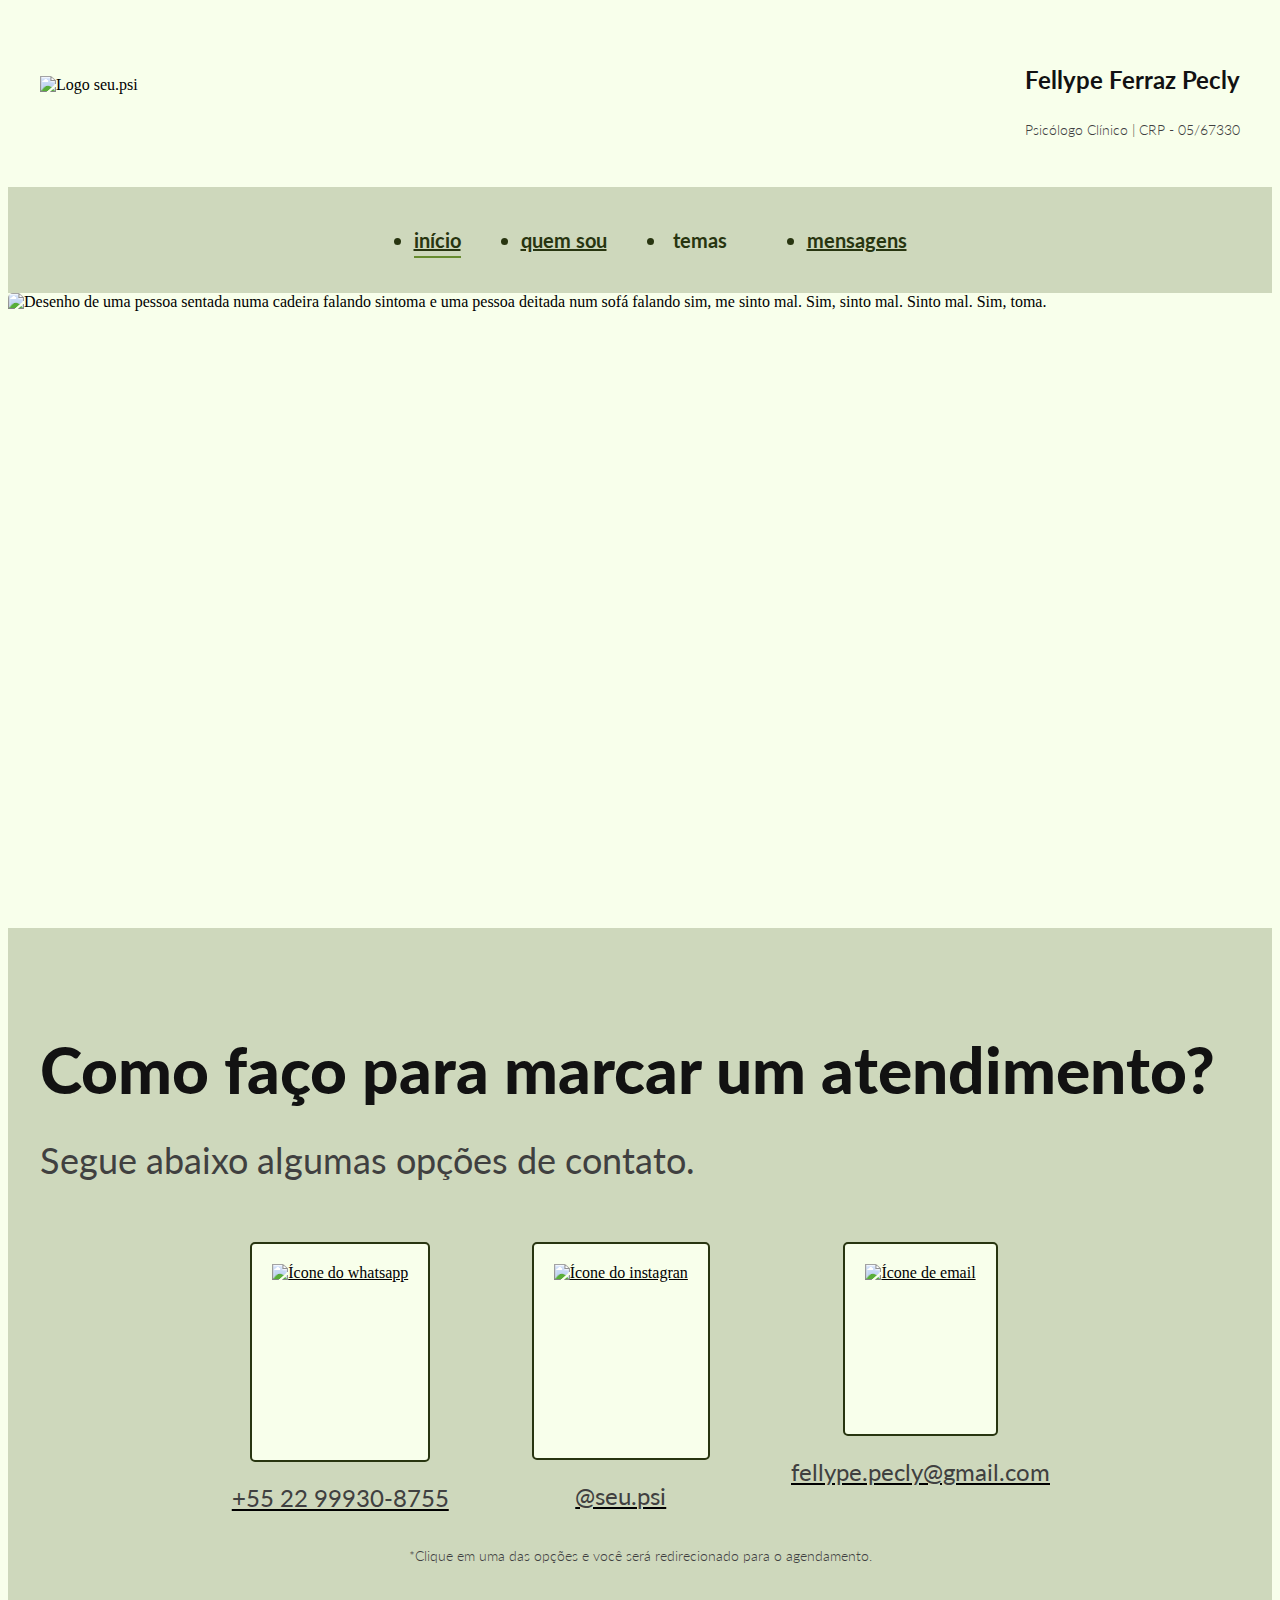
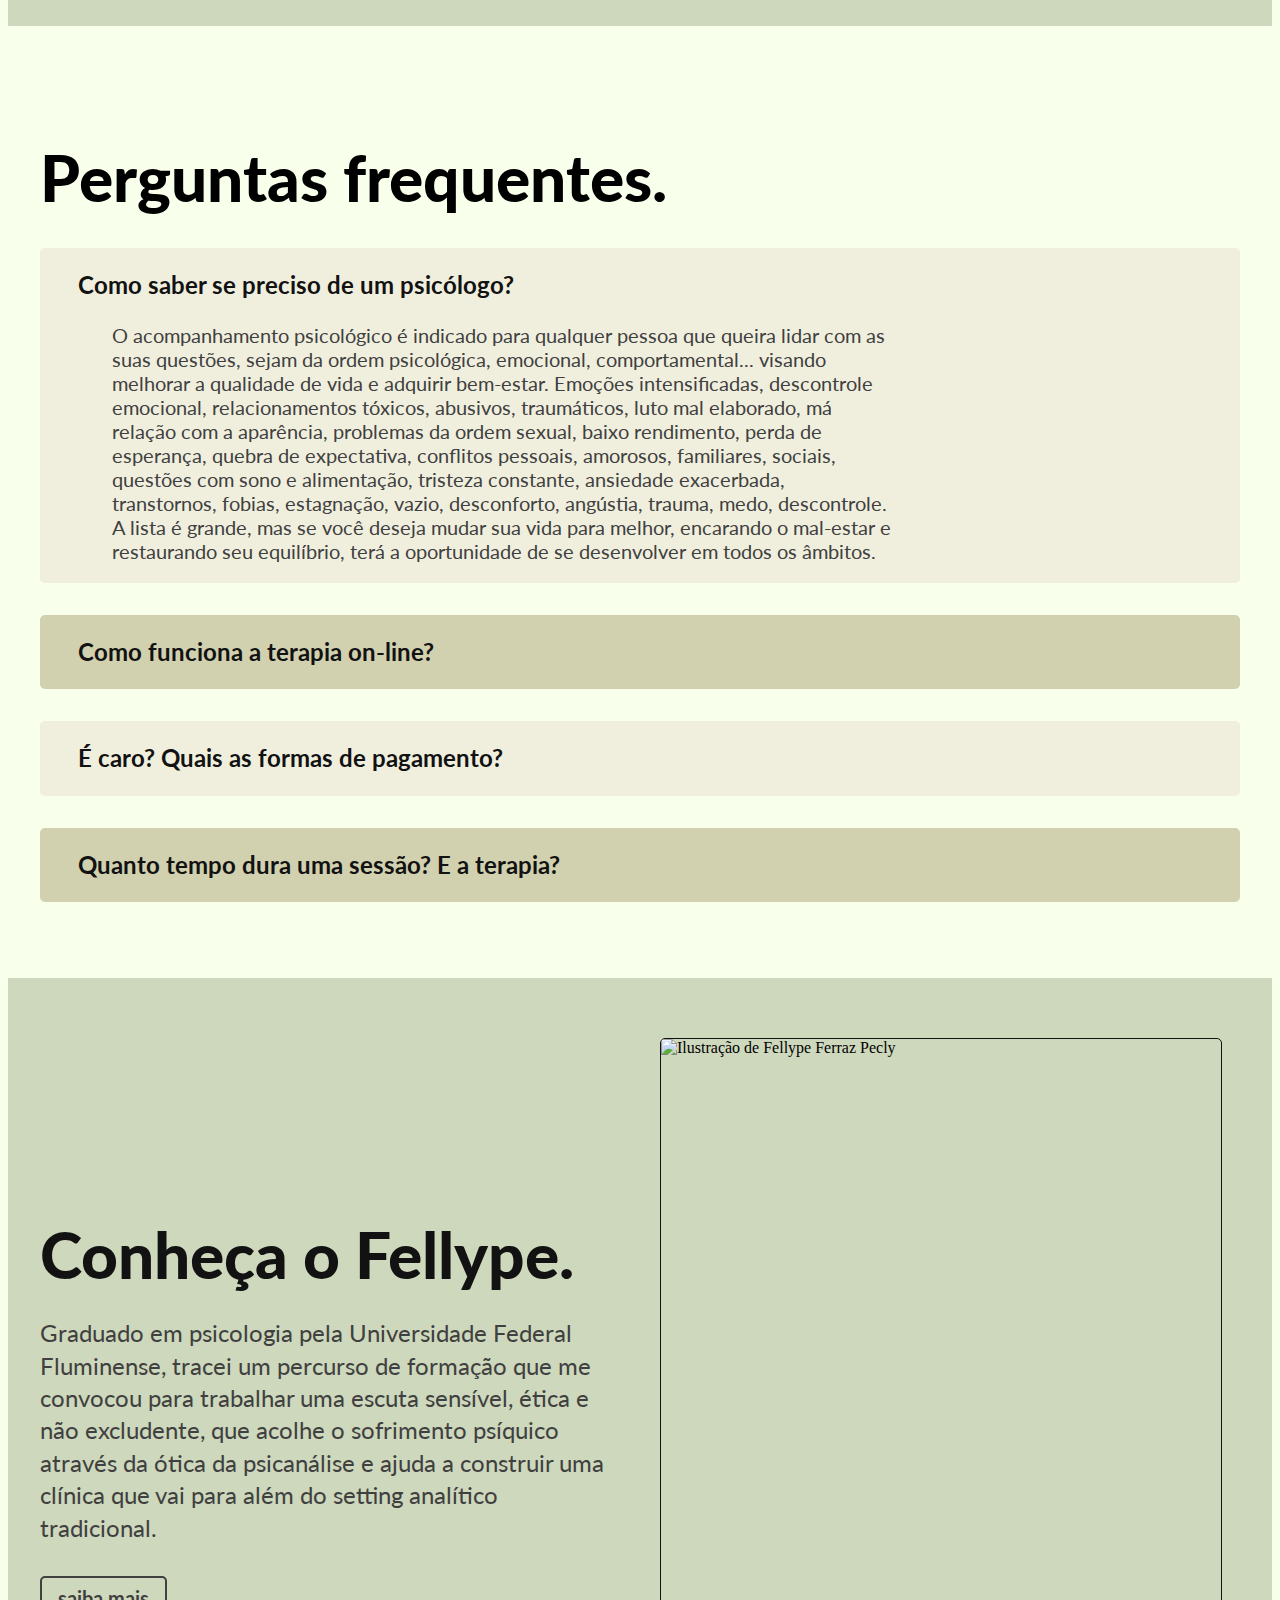
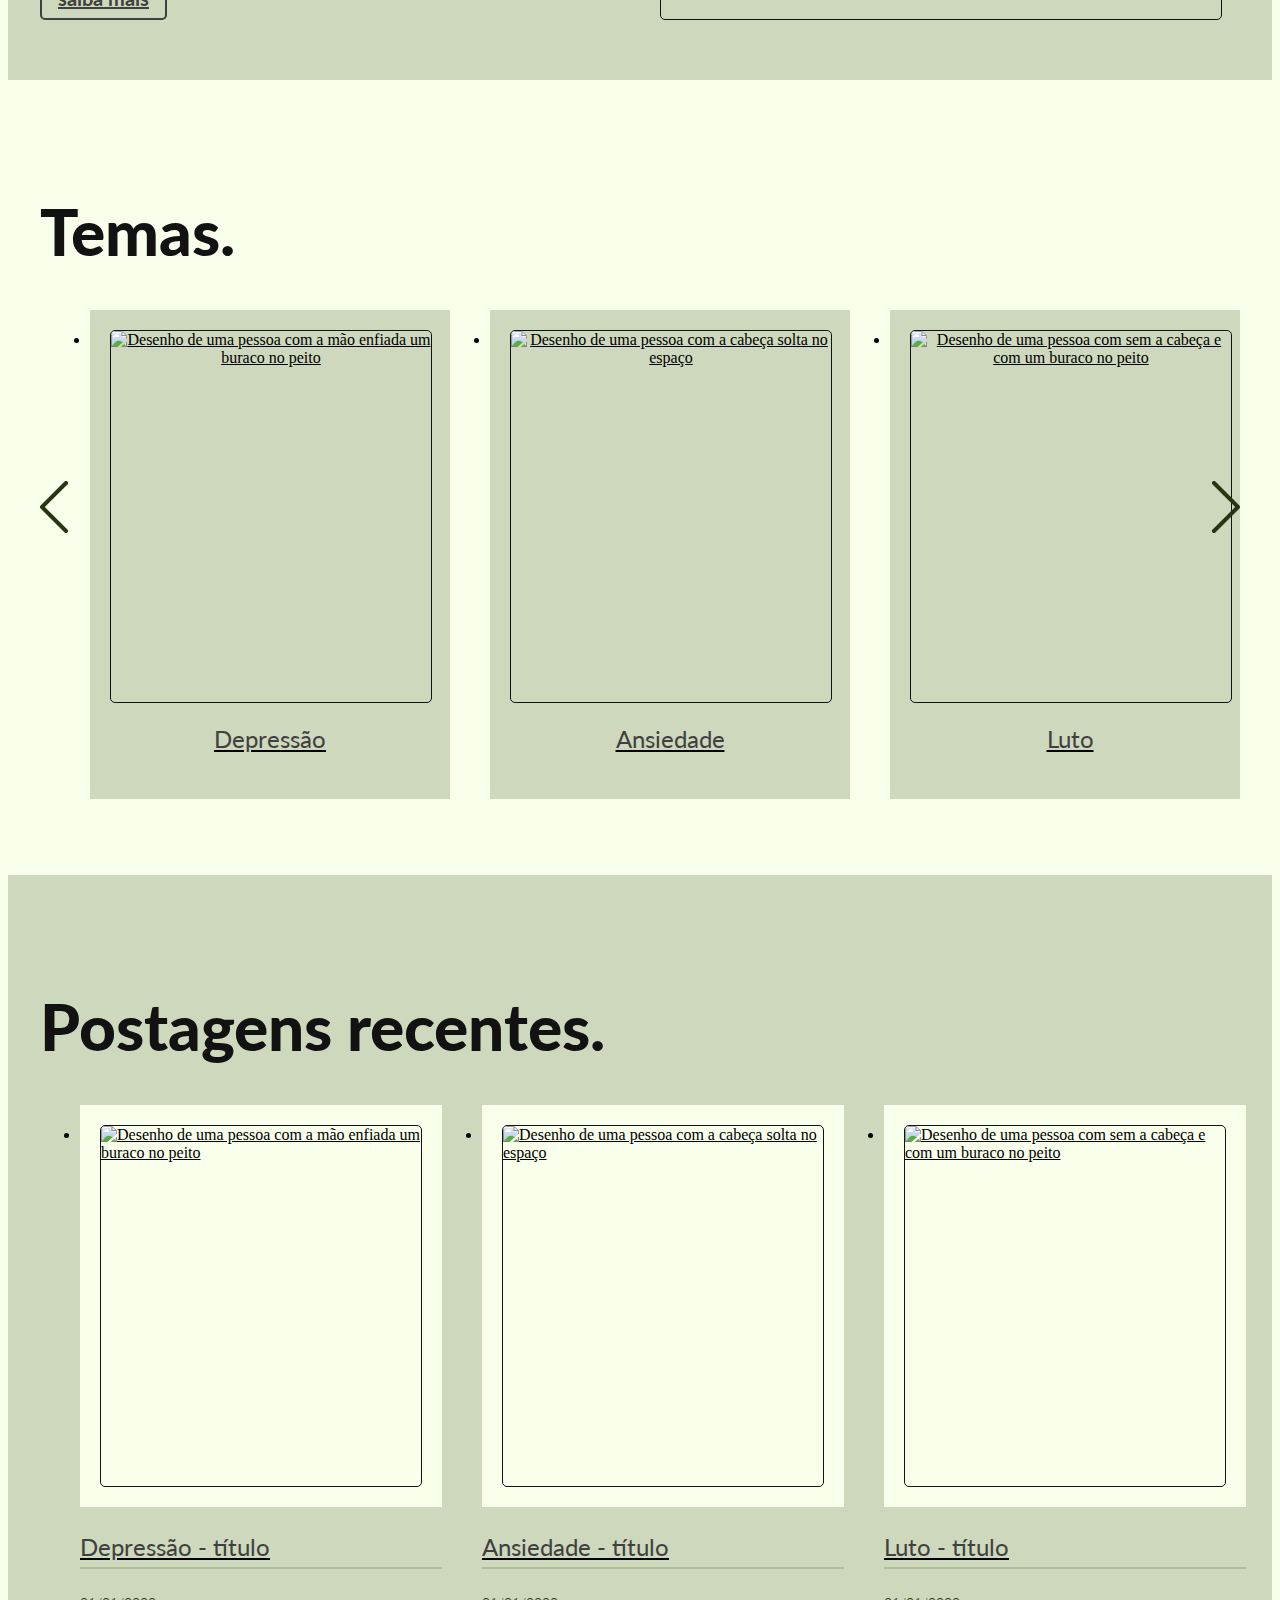
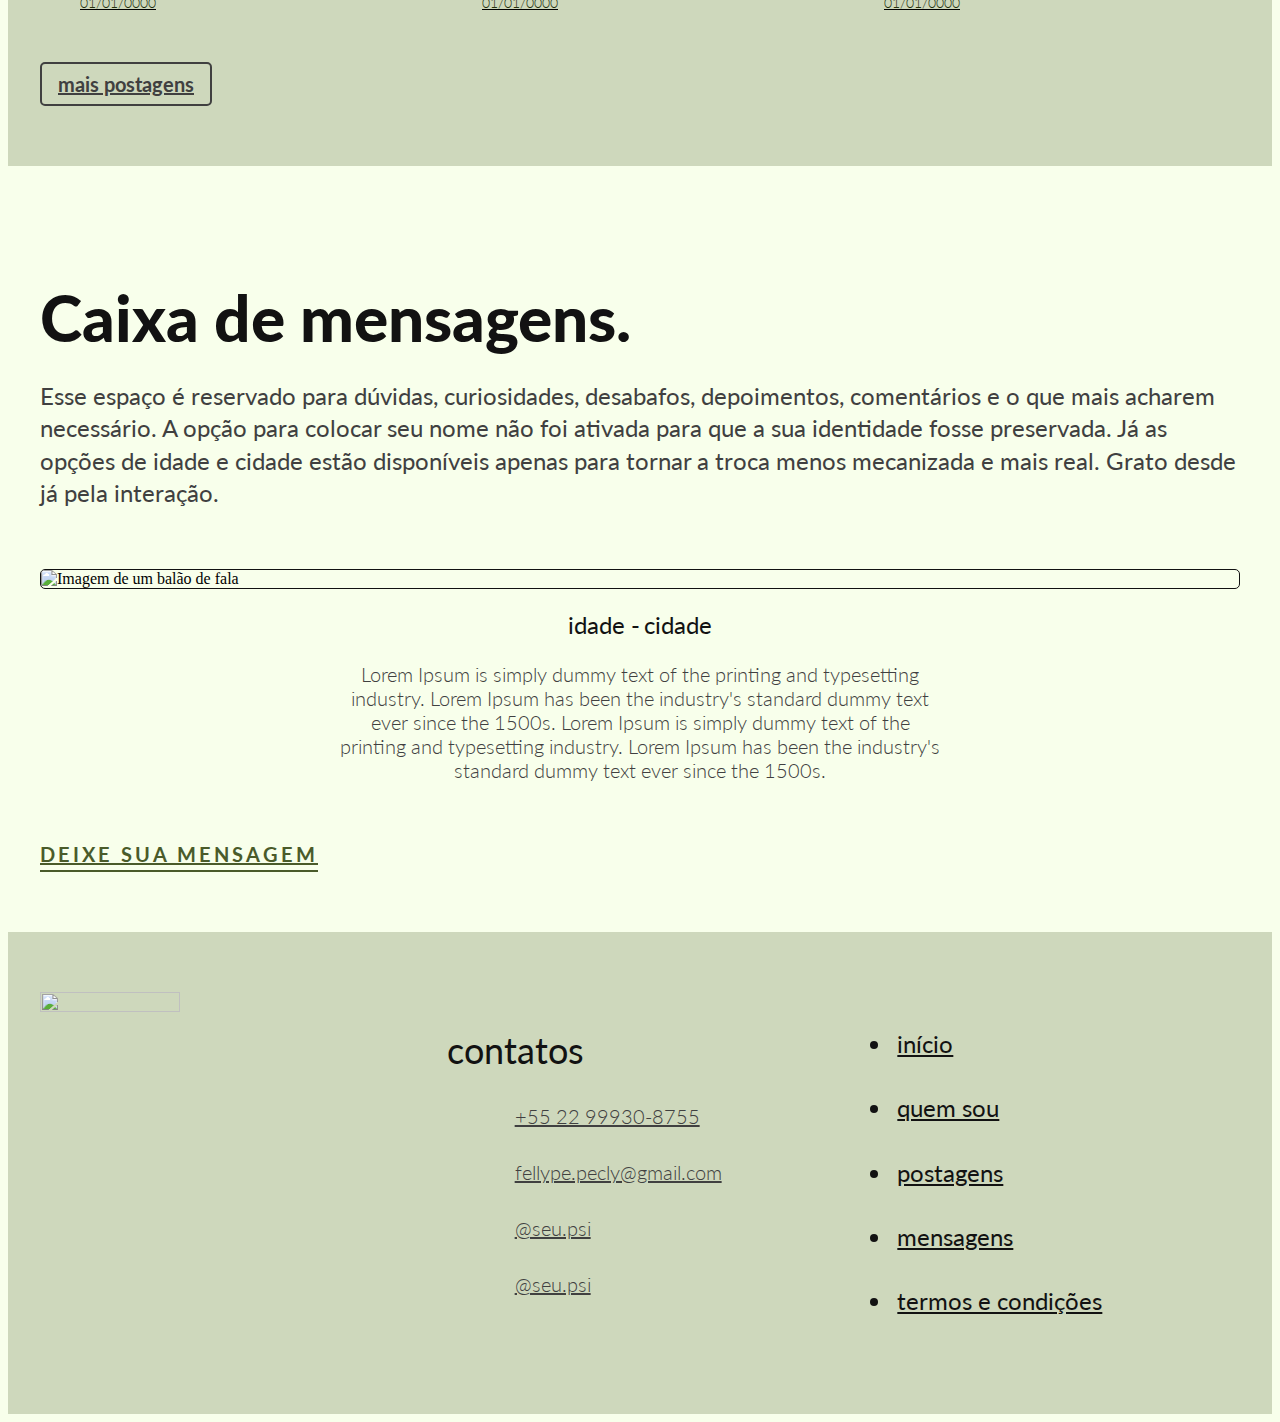
==== commit 6b7570fa: "Retirando o decorador de indicação de página atual para telas menores que 600px." ====
--- a/index.html
+++ b/index.html
@@ -37,7 +37,7 @@
             </button>
 
             <ul 
-            class="header__lista font-s-b p-1" id="header__lista" 
+            class="header__lista menu-mobile font-s-b p-1" id="header__lista" 
             role="menu">
                 <li class="header__item">
                     <a href="./index.html" class="header__link link-hover">início</a>
@@ -61,14 +61,14 @@
                                 <a href="./temas/depressao.html" class="sub-menu__link link-hover">Depressão</a>
                             </li>
 
-                            <li class="sub-menu__item">
+                            <li class="sub-menu__item sub-menu__item--last">
                                 <a href="./temas/luto.html" class="sub-menu__link link-hover">Luto</a>
                             </li>
                         </ul>
                     </div>
                 </li>
 
-                <li class="header__item">
+                <li class="header__item header__item--last">
                     <a href="./mensagem.html" class="header__link link-hover">mensagens</a>
                 </li>
             </ul>
@@ -444,6 +444,7 @@
         </div>
     </footer>
 
+    <script src="./js/pagina-atual.js"></script>
     <script src="./js/menu-temas.js"></script>
     <script src="./js/menu-mobile.js"></script>
     <script src="./js/perguntas.js"></script>
--- a/css/style.css
+++ b/css/style.css
@@ -12,9 +12,6 @@
 @import './quem_sou/quem_sou.css';
 
 @import './temas/temas_utilitario.css';
-@import './temas/ansiedade.css';
-@import './temas/depressao.css';
-@import './temas/luto.css';
 
 @import '/css/temas/tema_conteudo/tema_texto.css';
 
--- a/css/style.css
+++ b/css/style.css
@@ -12,9 +12,6 @@
 @import './quem_sou/quem_sou.css';
 
 @import './temas/temas_utilitario.css';
-@import './temas/ansiedade.css';
-@import './temas/depressao.css';
-@import './temas/luto.css';
 
 @import '/css/temas/tema_conteudo/tema_texto.css';
 
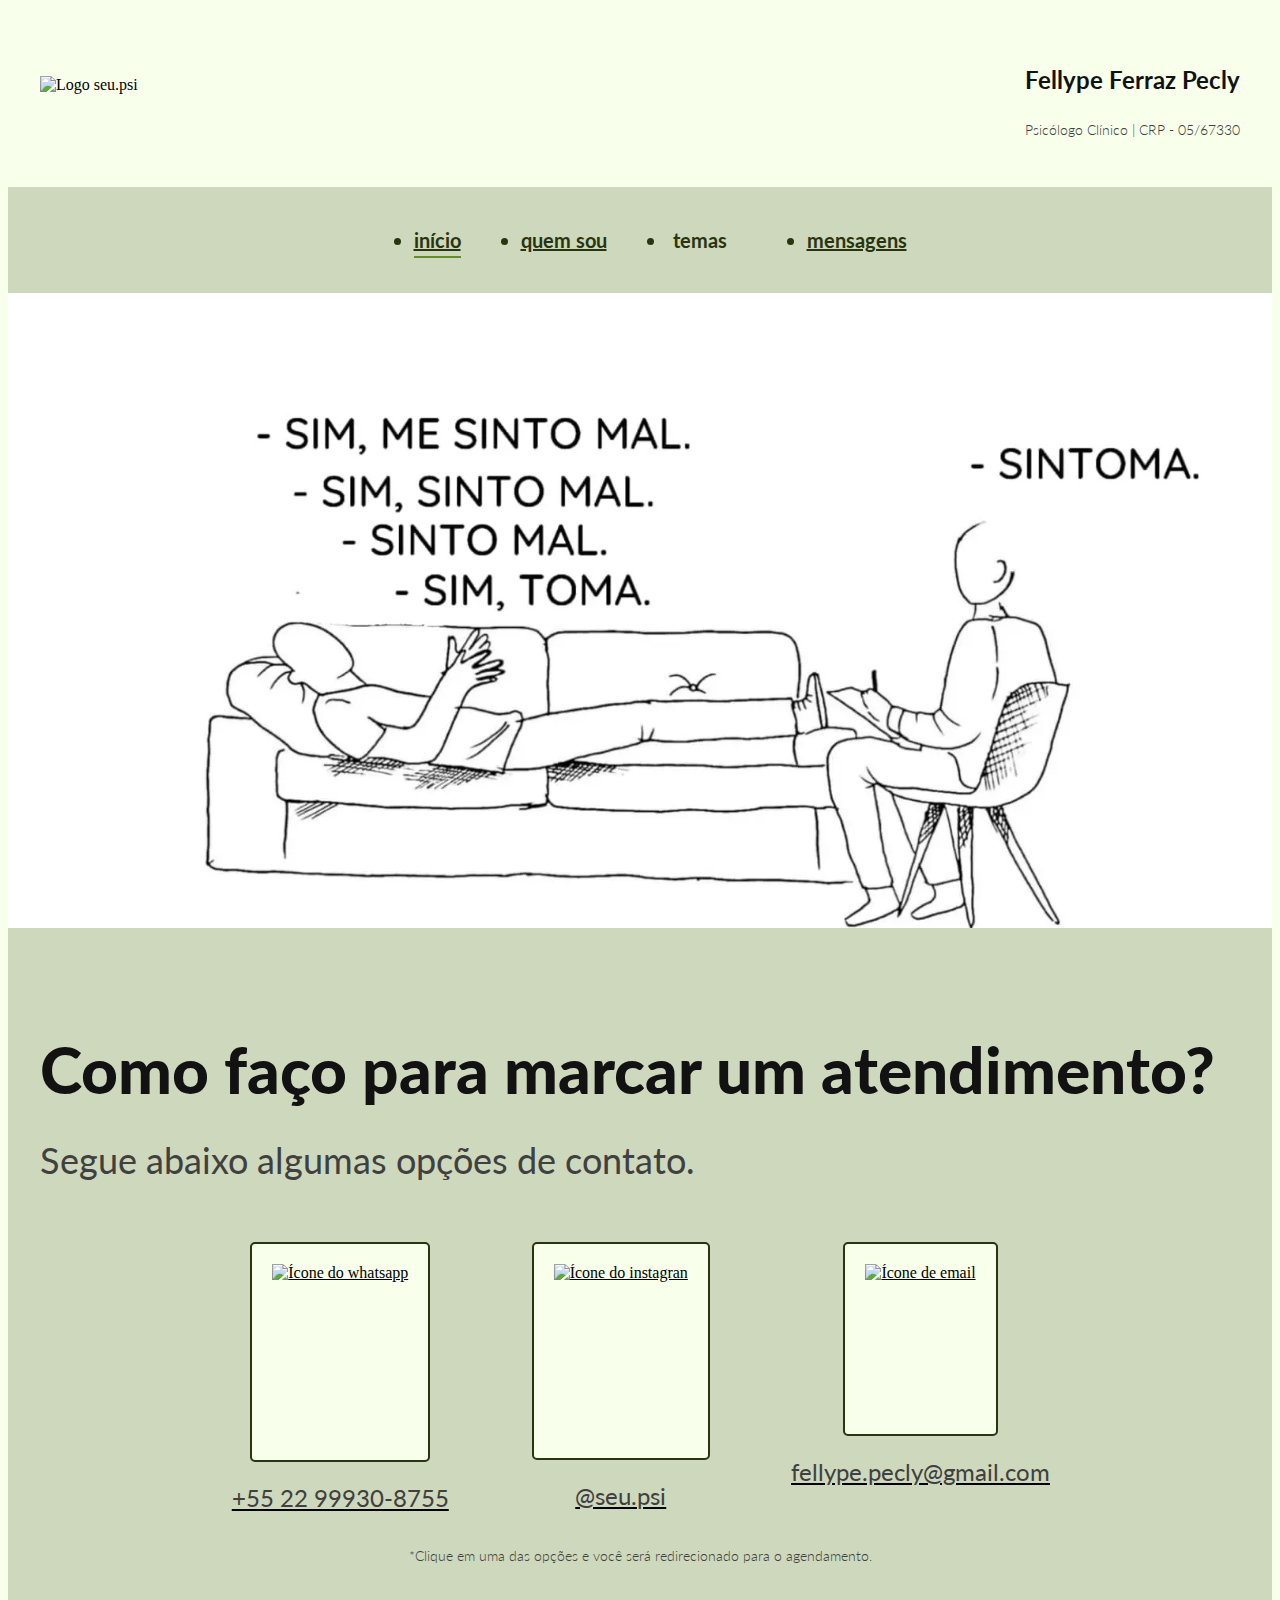
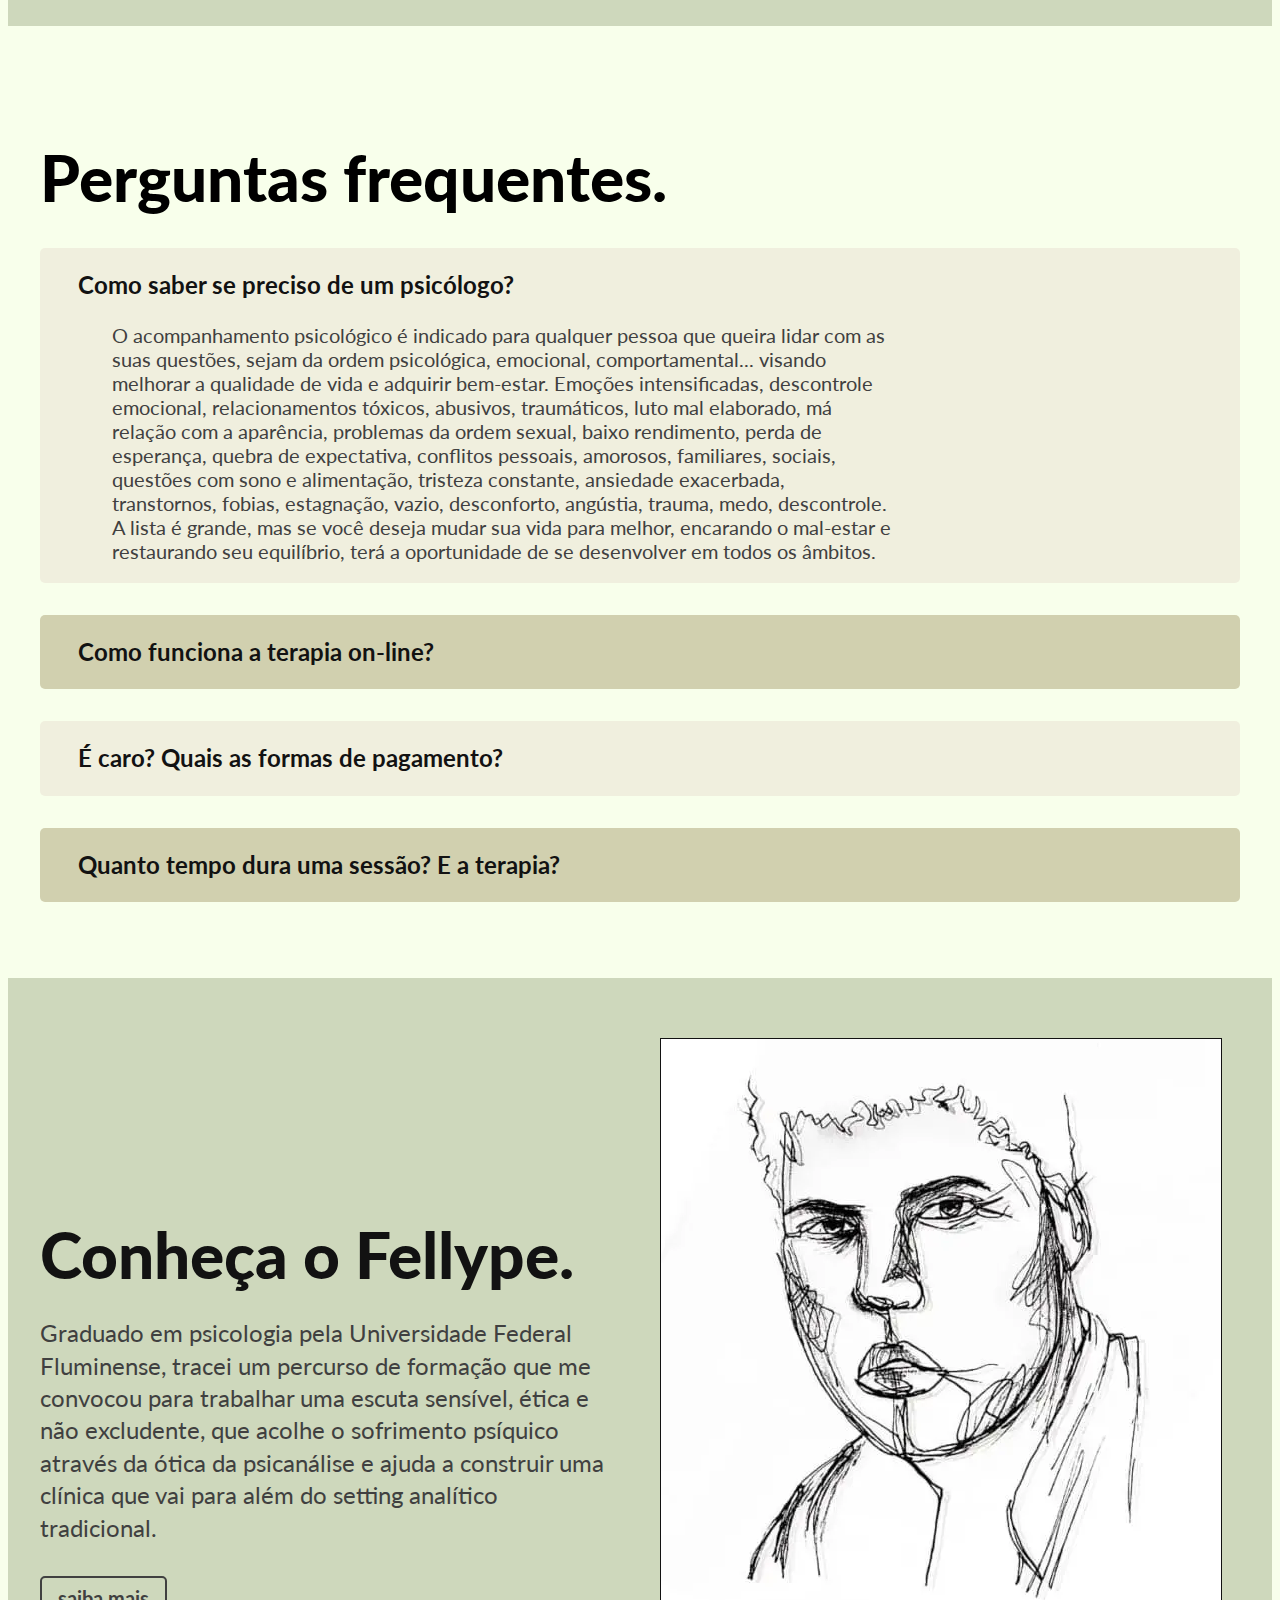
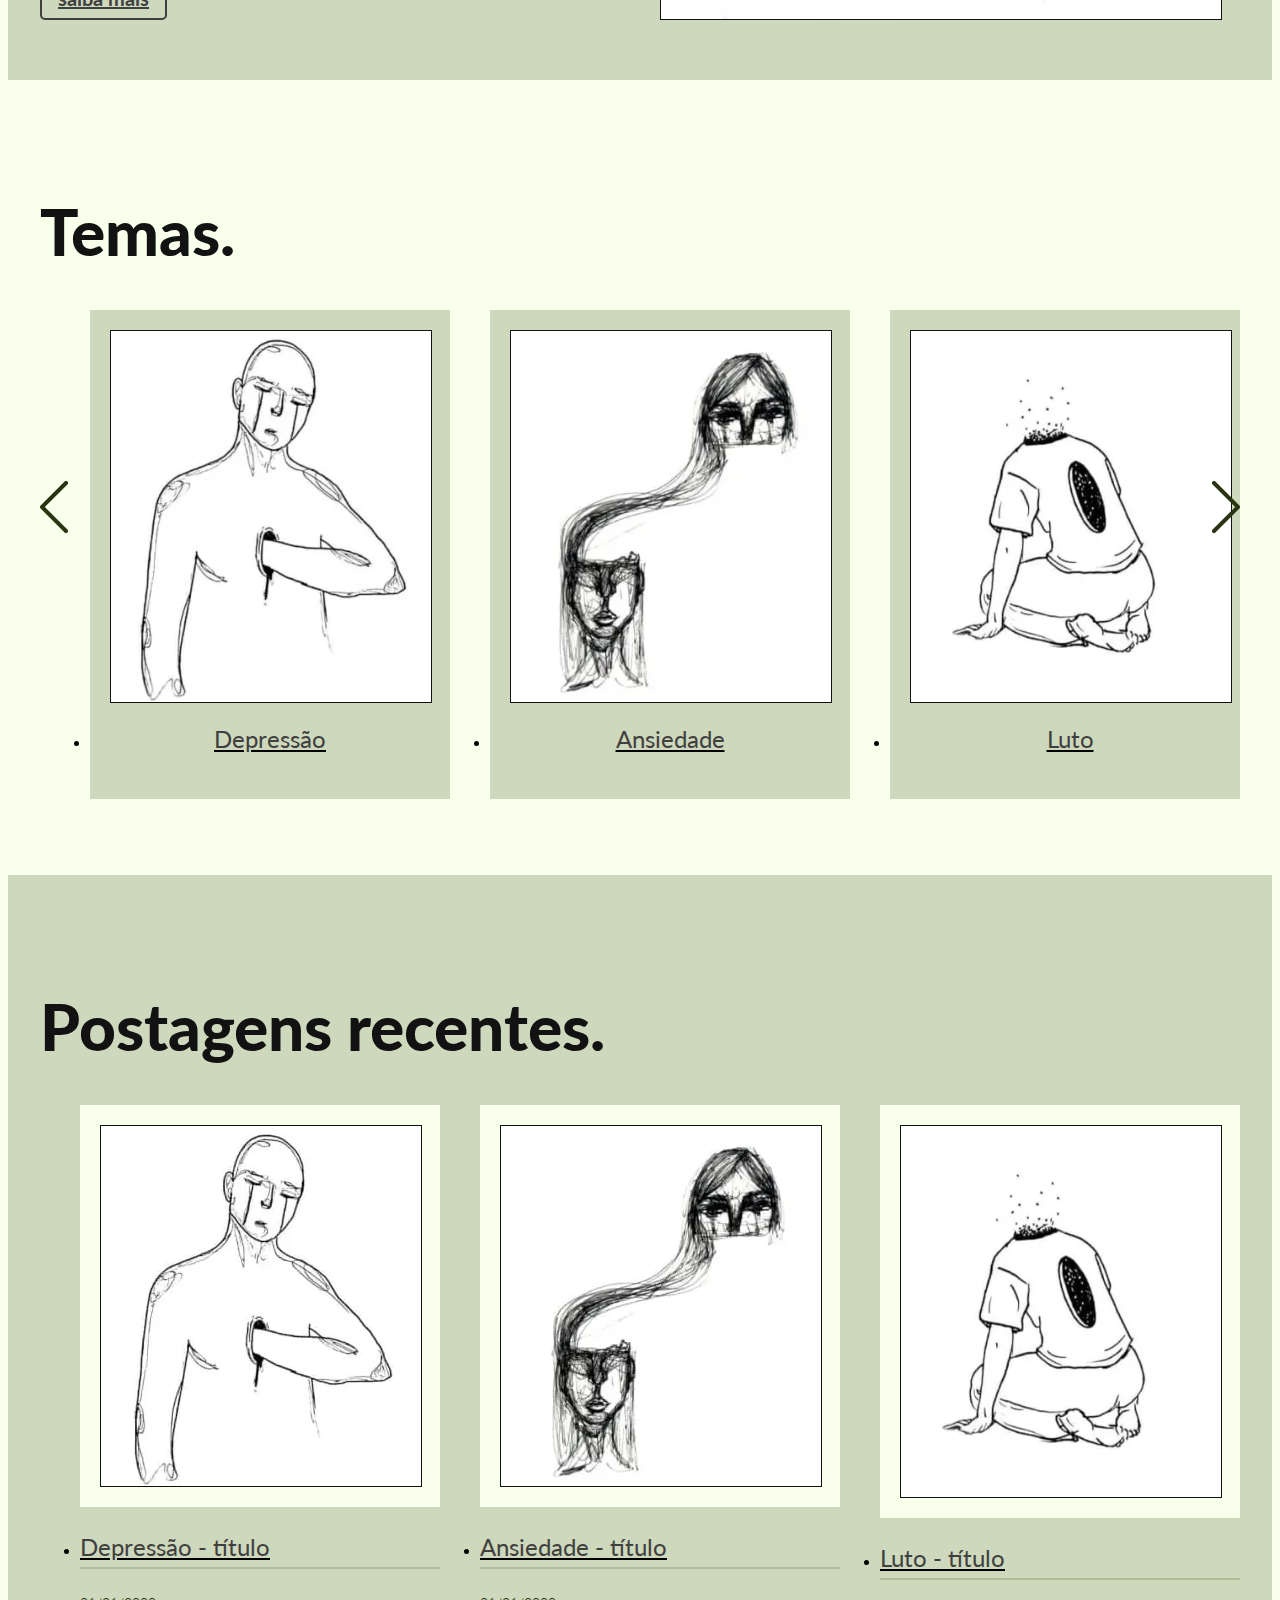
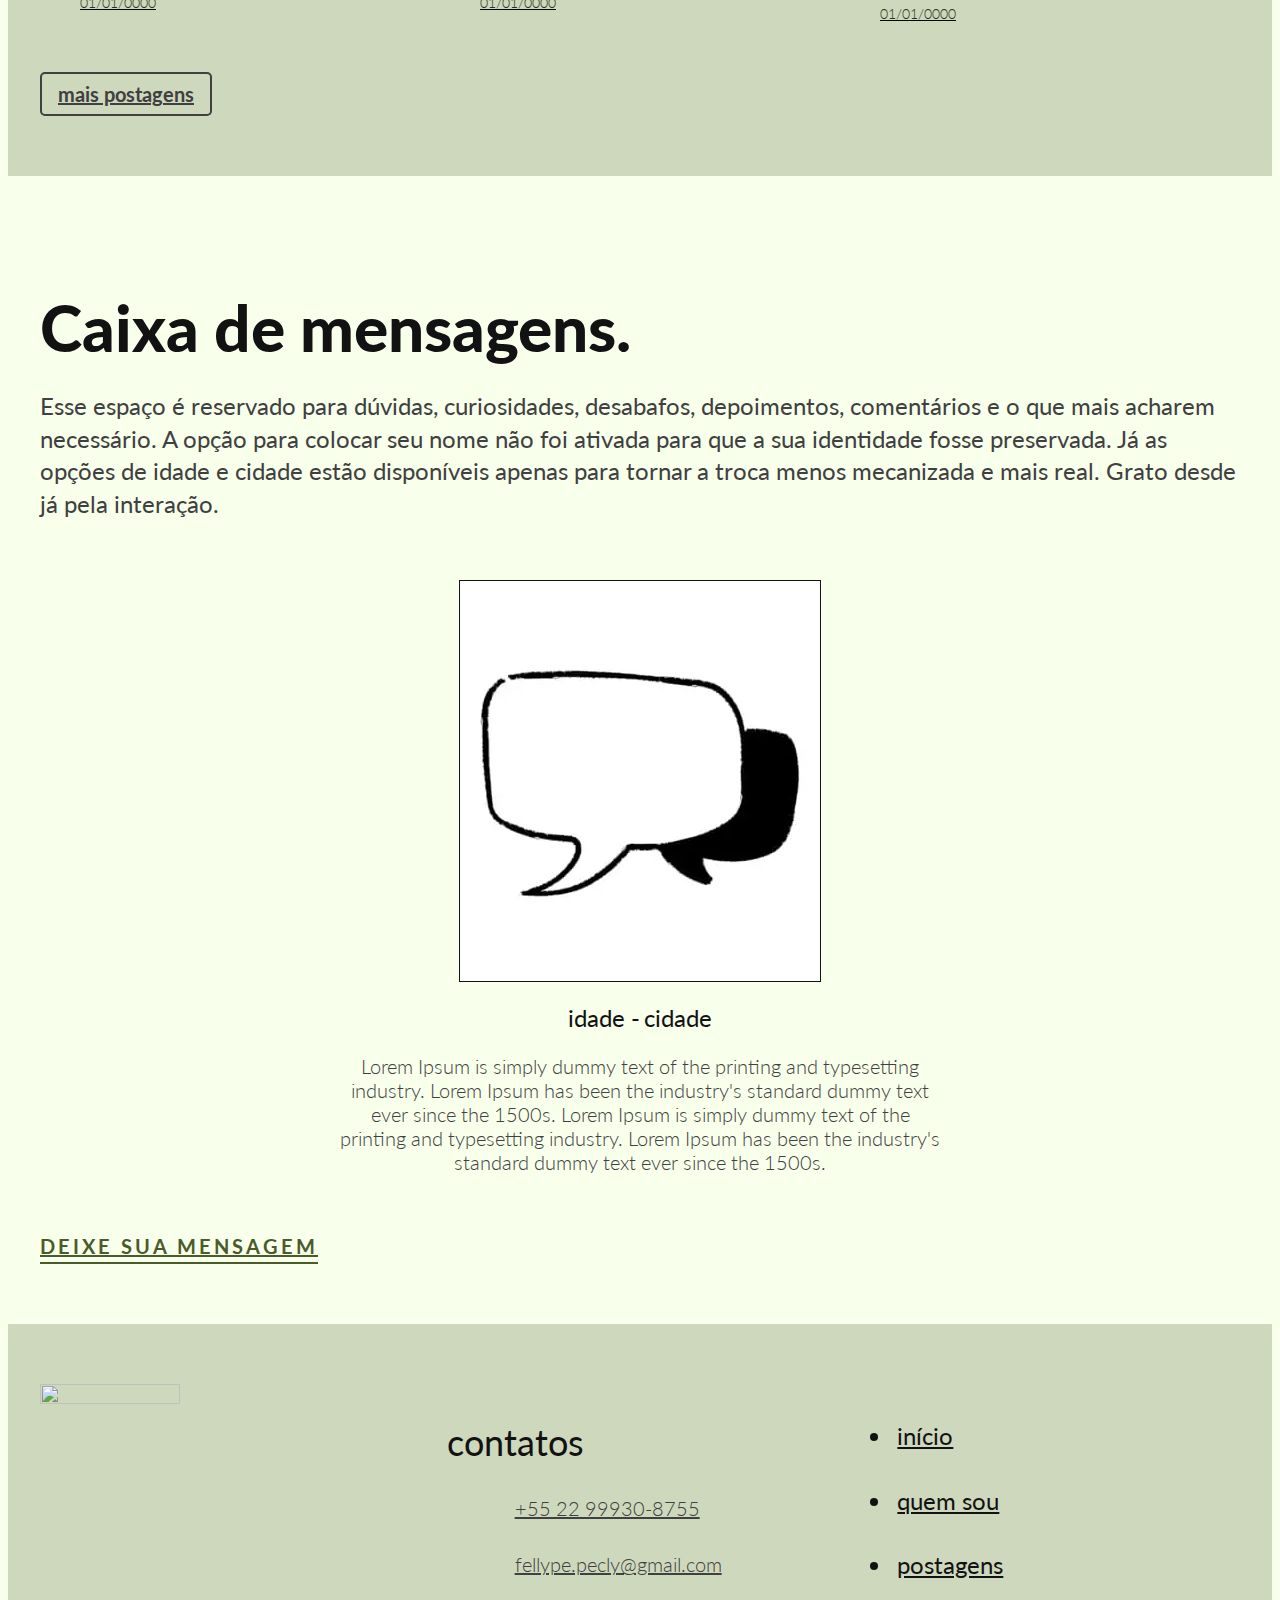
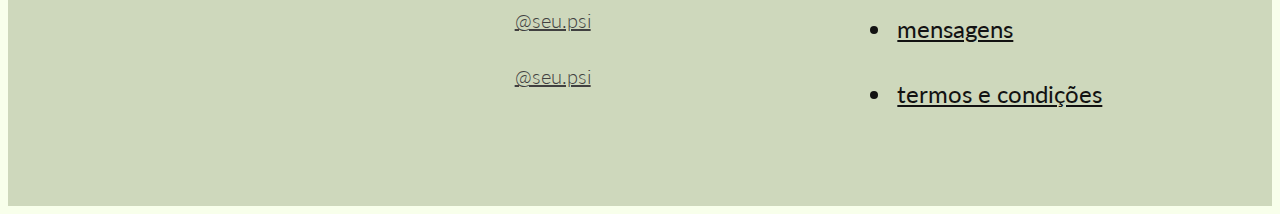
==== commit 62cf03f5: "Adicionando pasta com imagens otimizadas em relação ao tamanho e ao formato, que nesse caso está sen" ====
--- a/index.html
+++ b/index.html
@@ -77,11 +77,11 @@
 
     <main class="intro">
         <picture>
-            <source media="(max-width: 450px)" srcset="./img/img-home/img-intro-400-201.jpg" type="image/jpg">
-
-            <source media="(max-width: 850px)" srcset="./img/img-home/img-intro-800-402.jpg" type="image/jpg">
-
-            <img src="./img/img-home/img-intro-1600-804.jpg"
+            <source media="(max-width: 450px)" srcset="./img/img_otimizada/img_index/img_intro/img-intro-400-201.webp" type="image/webp">
+
+            <source media="(max-width: 850px)" srcset="./img/img_otimizada/img_index/img_intro/img-intro-800-402.webp" type="image/webp">
+
+            <img src="./img/img_otimizada/img_index/img_intro/img-intro-1600-804.webp"
                 alt="Desenho de uma pessoa sentada numa cadeira falando sintoma e uma pessoa deitada num sofá falando sim, me sinto mal. Sim, sinto mal. Sinto mal. Sim, toma."
                 width="1600" height="804">
         </picture>
@@ -216,9 +216,9 @@
             </div>
 
             <picture>
-                <source media="(max-width: 800px)" srcset="./img/img-home/img-perfil-300-311.jpg" type="image/jpg">
-
-                <img src="./img/img-home/img-perfil-560-580.jpg" alt="Ilustração de Fellype Ferraz Pecly" width="560"
+                <source media="(max-width: 800px)" srcset="./img/img_otimizada/img_index/img_perfil/img-perfil-300-311.webp" type="image/webp">
+
+                <img src="./img/img_otimizada/img_index/img_perfil/img-perfil-560-580.webp" alt="Ilustração de Fellype Ferraz Pecly" width="560"
                     height="580" class="sobre-mim__img img--border">
             </picture>
         </div>
@@ -232,7 +232,7 @@
                 <li class="slide">
                     <a href="./temas/depressao.html">
                         <div class="tema-img">
-                            <img src="./img/img-tema/img-depressão-tema-380-440.jpg"
+                            <img src="./img/img_otimizada/img_index/img_temas/img-depressão-tema-380-440.webp"
                                 alt="Desenho de uma pessoa com a mão enfiada um buraco no peito" width="380"
                                 height="440" class="img--border">
                         </div>
@@ -244,7 +244,7 @@
                 <li class="slide">
                     <a href="./temas/ansiedade.html">
                         <div class="tema-img">
-                            <img src="./img/img-tema/img-ansiedade-tema-380-440.jpg"
+                            <img src="./img/img_otimizada/img_index/img_temas/img-ansiedade-tema-380-440.webp"
                                 alt="Desenho de uma pessoa com a cabeça solta no espaço" width="380" height="440" class="img--border">
                         </div>
 
@@ -255,7 +255,7 @@
                 <li class="slide">
                     <a href="./temas/luto.html">
                         <div class="tema-img">
-                            <img src="./img/img-tema/img-luto-tema-380-440.jpg"
+                            <img src="./img/img_otimizada/img_index/img_temas/img-luto-tema-380-440.webp"
                                 alt="Desenho de uma pessoa com sem a cabeça e com um buraco no peito" width="380"
                                 height="440" class="img--border">
                         </div>
@@ -267,7 +267,7 @@
                 <li class="slide">
                     <a href="">
                         <div class="tema-img">
-                            <img src="./img/img-tema/img-depressão-tema-380-440.jpg"
+                            <img src="./img/img_otimizada/img_index/img_temas/img-depressão-tema-380-440.webp"
                                 alt="Desenho de uma pessoa com a mão enfiada um buraco no peito" width="380"
                                 height="440" class="img--border">
                         </div>
@@ -278,7 +278,7 @@
                 <li class="slide">
                     <a href="">
                         <div class="tema-img">
-                            <img src="./img/img-tema/img-ansiedade-tema-380-440.jpg"
+                            <img src="./img/img_otimizada/img_index/img_temas/img-ansiedade-tema-380-440.webp"
                                 alt="Desenho de uma pessoa com a cabeça solta no espaço" width="380" height="440" class="img--border">
                         </div>
 
@@ -289,7 +289,7 @@
                 <li class="slide">
                     <a href="">
                         <div class="tema-img">
-                            <img src="./img/img-tema/img-luto-tema-380-440.jpg"
+                            <img src="./img/img_otimizada/img_index/img_temas/img-luto-tema-380-440.webp"
                                 alt="Desenho de uma pessoa com sem a cabeça e com um buraco no peito" width="380"
                                 height="440" class="img--border">
                         </div>
@@ -317,7 +317,7 @@
                 <li class="postagens__item">
                     <a href="./temas/tema_depressao/depressao_t1.html" class="postagens__link">
                         <div class="postagens__block-img">
-                            <img src="./img/img-postagens/img-depressão-postagem-recente-320-360.jpg"
+                            <img src="./img/img_otimizada/img_index/img_postagens/img-depressão-postagem-recente-320-360.webp"
                                 alt="Desenho de uma pessoa com a mão enfiada um buraco no peito" width="320"
                                 height="360" class="postagens__img img--border">
                         </div>
@@ -331,7 +331,7 @@
                 <li class="postagens__item">
                     <a href="./temas/tema_ansiedade/ansiedade_t1.html" class="postagens__link">
                         <div class="postagens__block-img">
-                            <img src="./img/img-postagens/img-ansiedade-postagem-recente-320-360.jpg"
+                            <img src="./img/img_otimizada/img_index/img_postagens/img-ansiedade-postagem-recente-320-360.webp"
                                 alt="Desenho de uma pessoa com a cabeça solta no espaço" width="320" height="360"
                                 class="postagens__img img--border">
                         </div>
@@ -345,7 +345,7 @@
                 <li class="postagens__item">
                     <a href="./temas/tema_luto/luto_t1.html" class="postagens__link">
                         <div class="postagens__block-img">
-                            <img src="./img/img-postagens/img-luto-postagem-recente-320-360.jpg"
+                            <img src="./img/img_otimizada/img_index/img_temas/img-luto-tema-380-440.webp"
                                 alt="Desenho de uma pessoa com sem a cabeça e com um buraco no peito" width="320"
                                 height="360" class="postagens__img img--border">
                         </div>
@@ -370,7 +370,7 @@
             troca menos mecanizada e mais real. Grato desde já pela interação.</p>
 
         <picture>
-            <img src="./img/img-home/img-caixa-mensagem-360-400.jpg" alt="Imagem de um balão de fala"
+            <img src="./img/img_otimizada/img_index/img-caixa-mensagem-360-400.webp" alt="Imagem de um balão de fala"
                 class="caixa-mensagem__img img--border">
         </picture>
 
@@ -409,11 +409,11 @@
                     </li>
 
                     <li class="footer__item footer__item--before-3">
-                        <a href="" class="footer__link link-hover">@seu.psi</a>
+                        <a href="http://www.instagram.com/seu.psi/" target="_blank" rel="noopener noreferrer" class="footer__link link-hover">@seu.psi</a>
                     </li>
 
                     <li class="footer__item footer__item--before-4">
-                        <a href="" class="footer__link link-hover">@seu.psi</a>
+                        <a href="http://www.tiktok.com/@seu.psi" target="_blank" rel="noopener noreferrer" class="footer__link link-hover">@seu.psi</a>
                     </li>
                 </ul>
             </div>
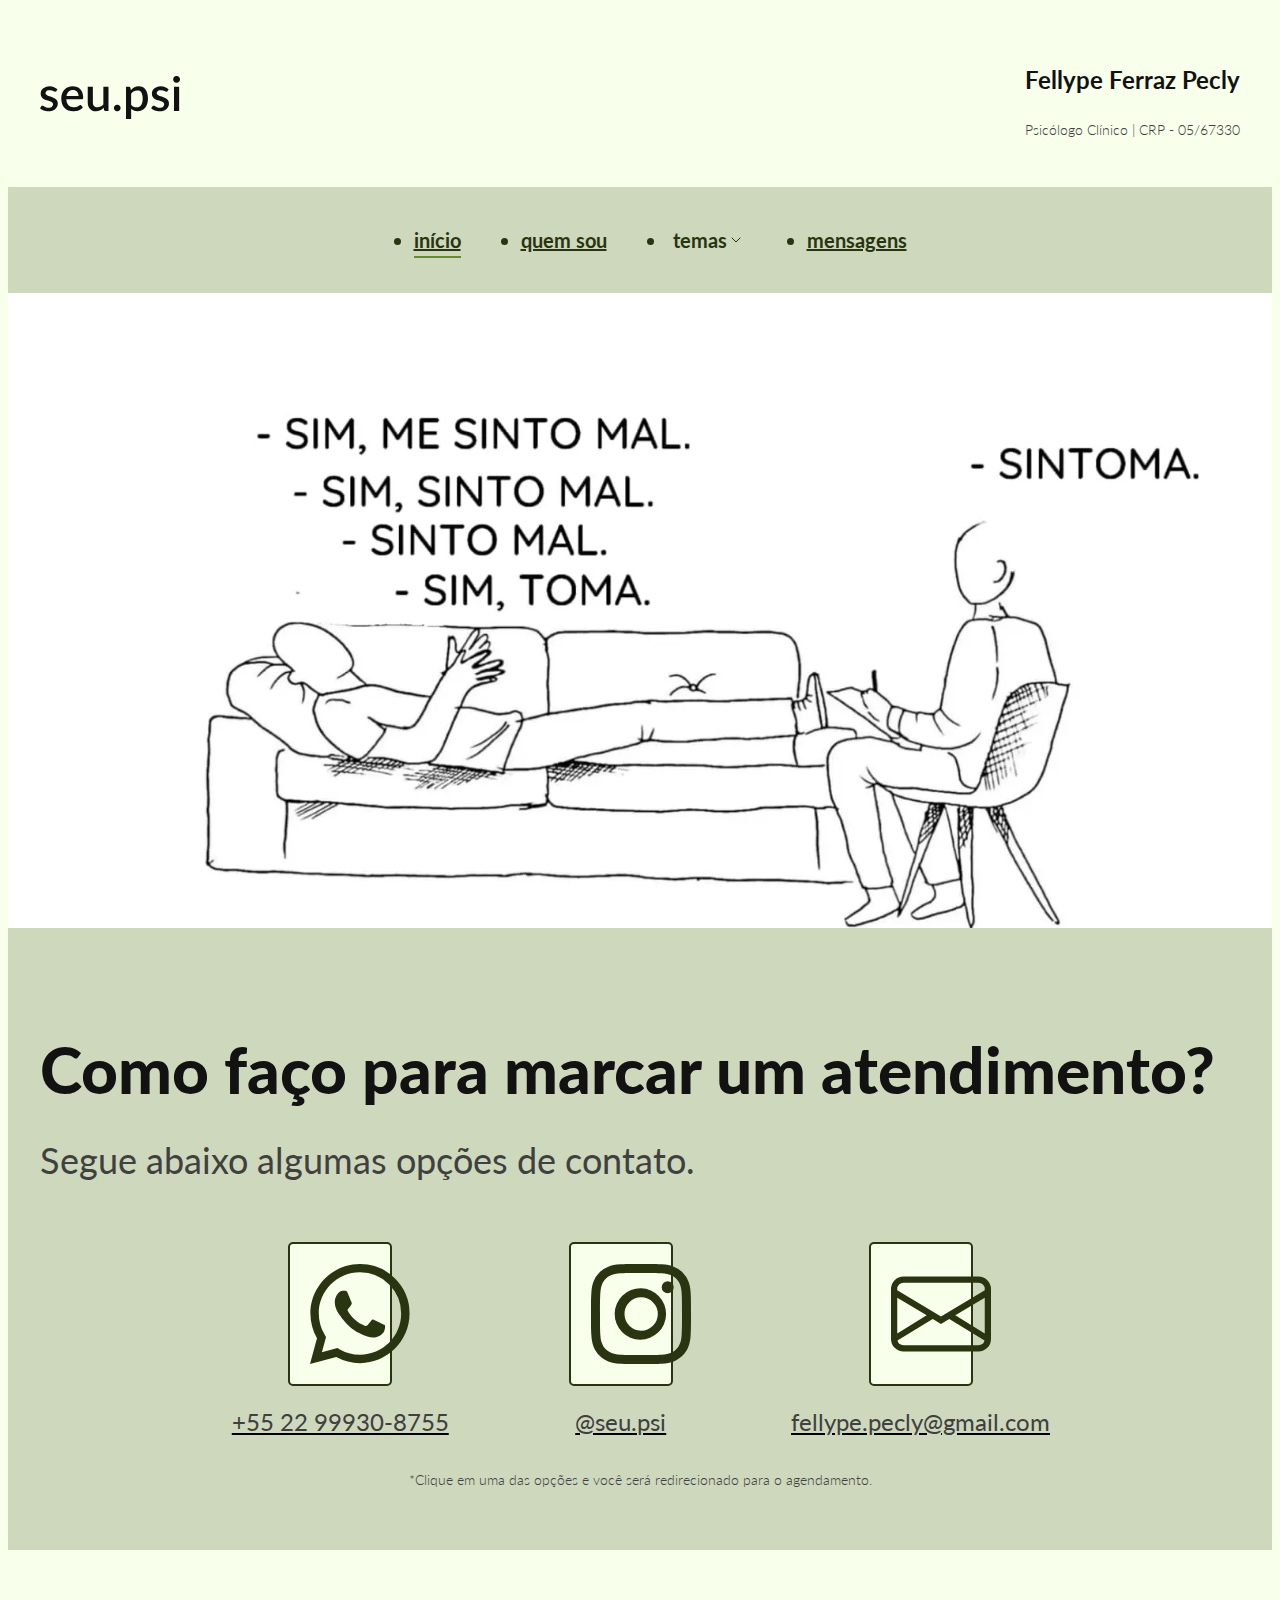
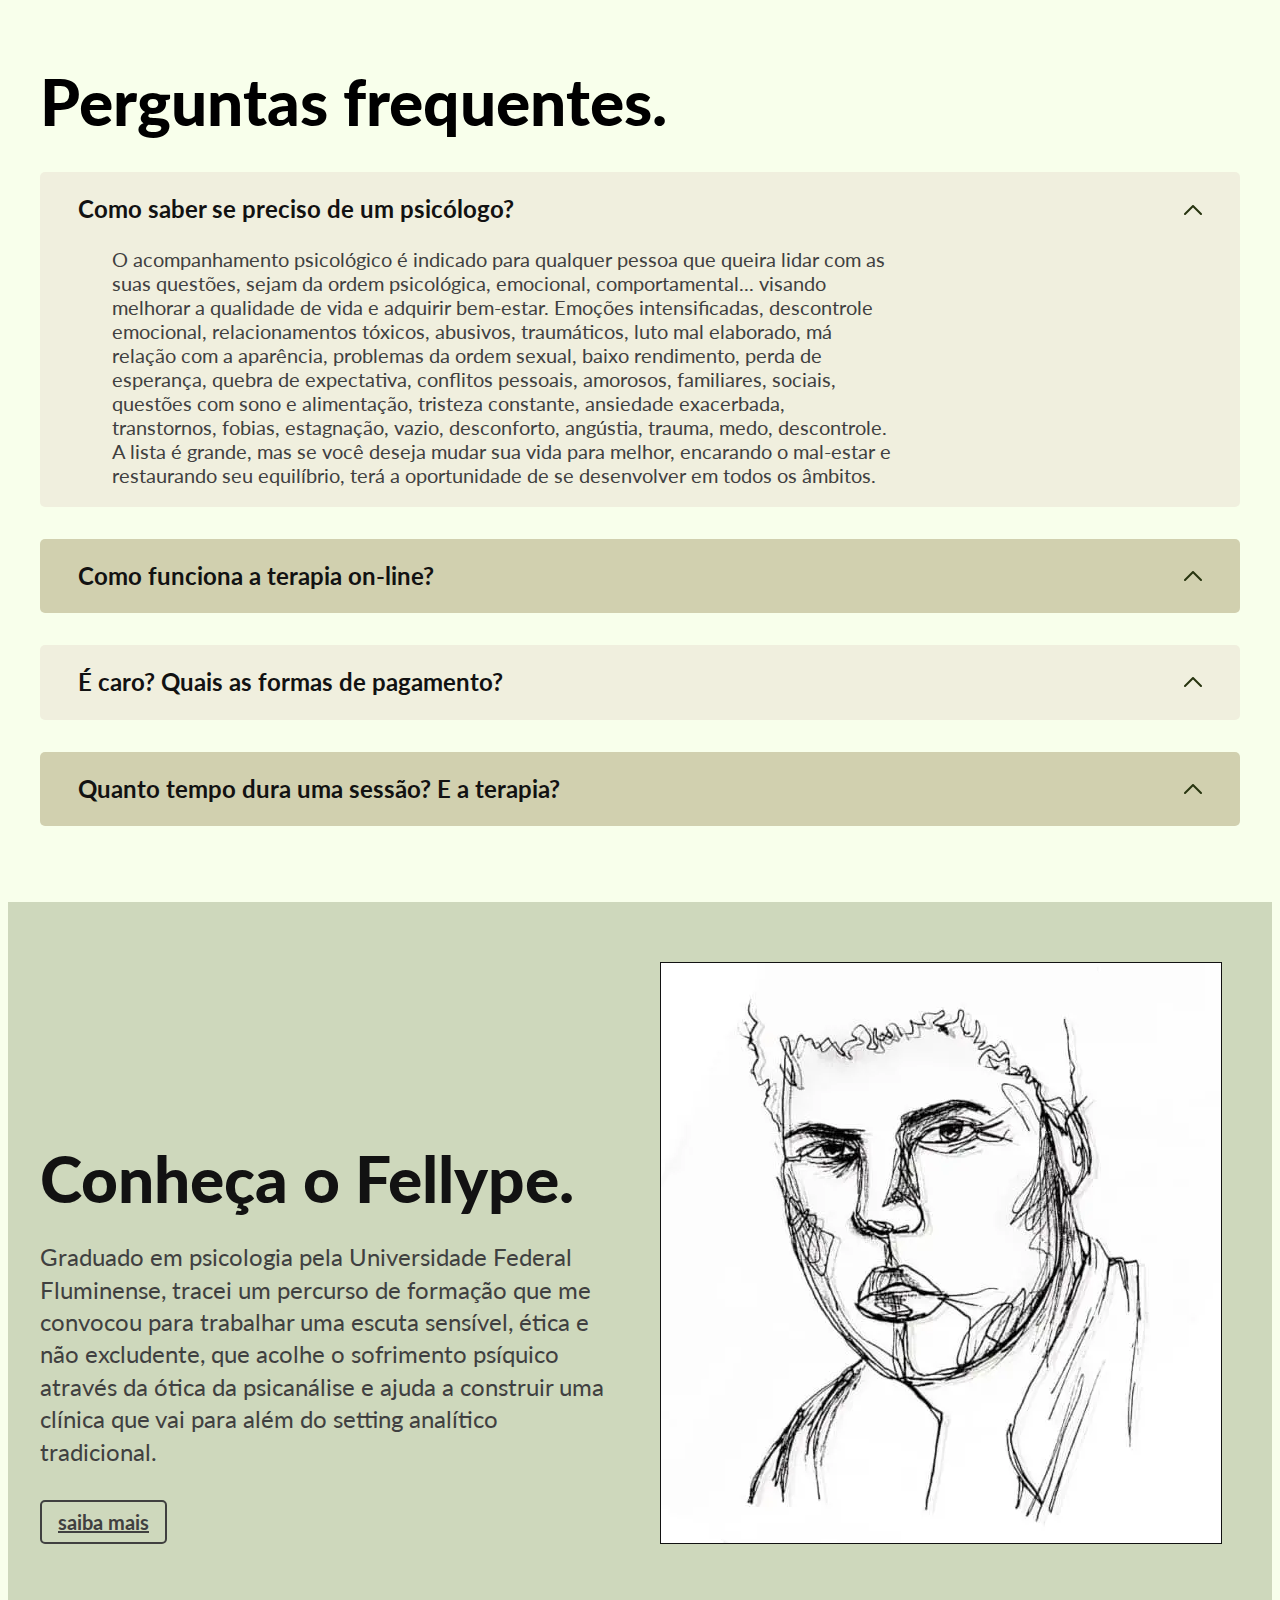
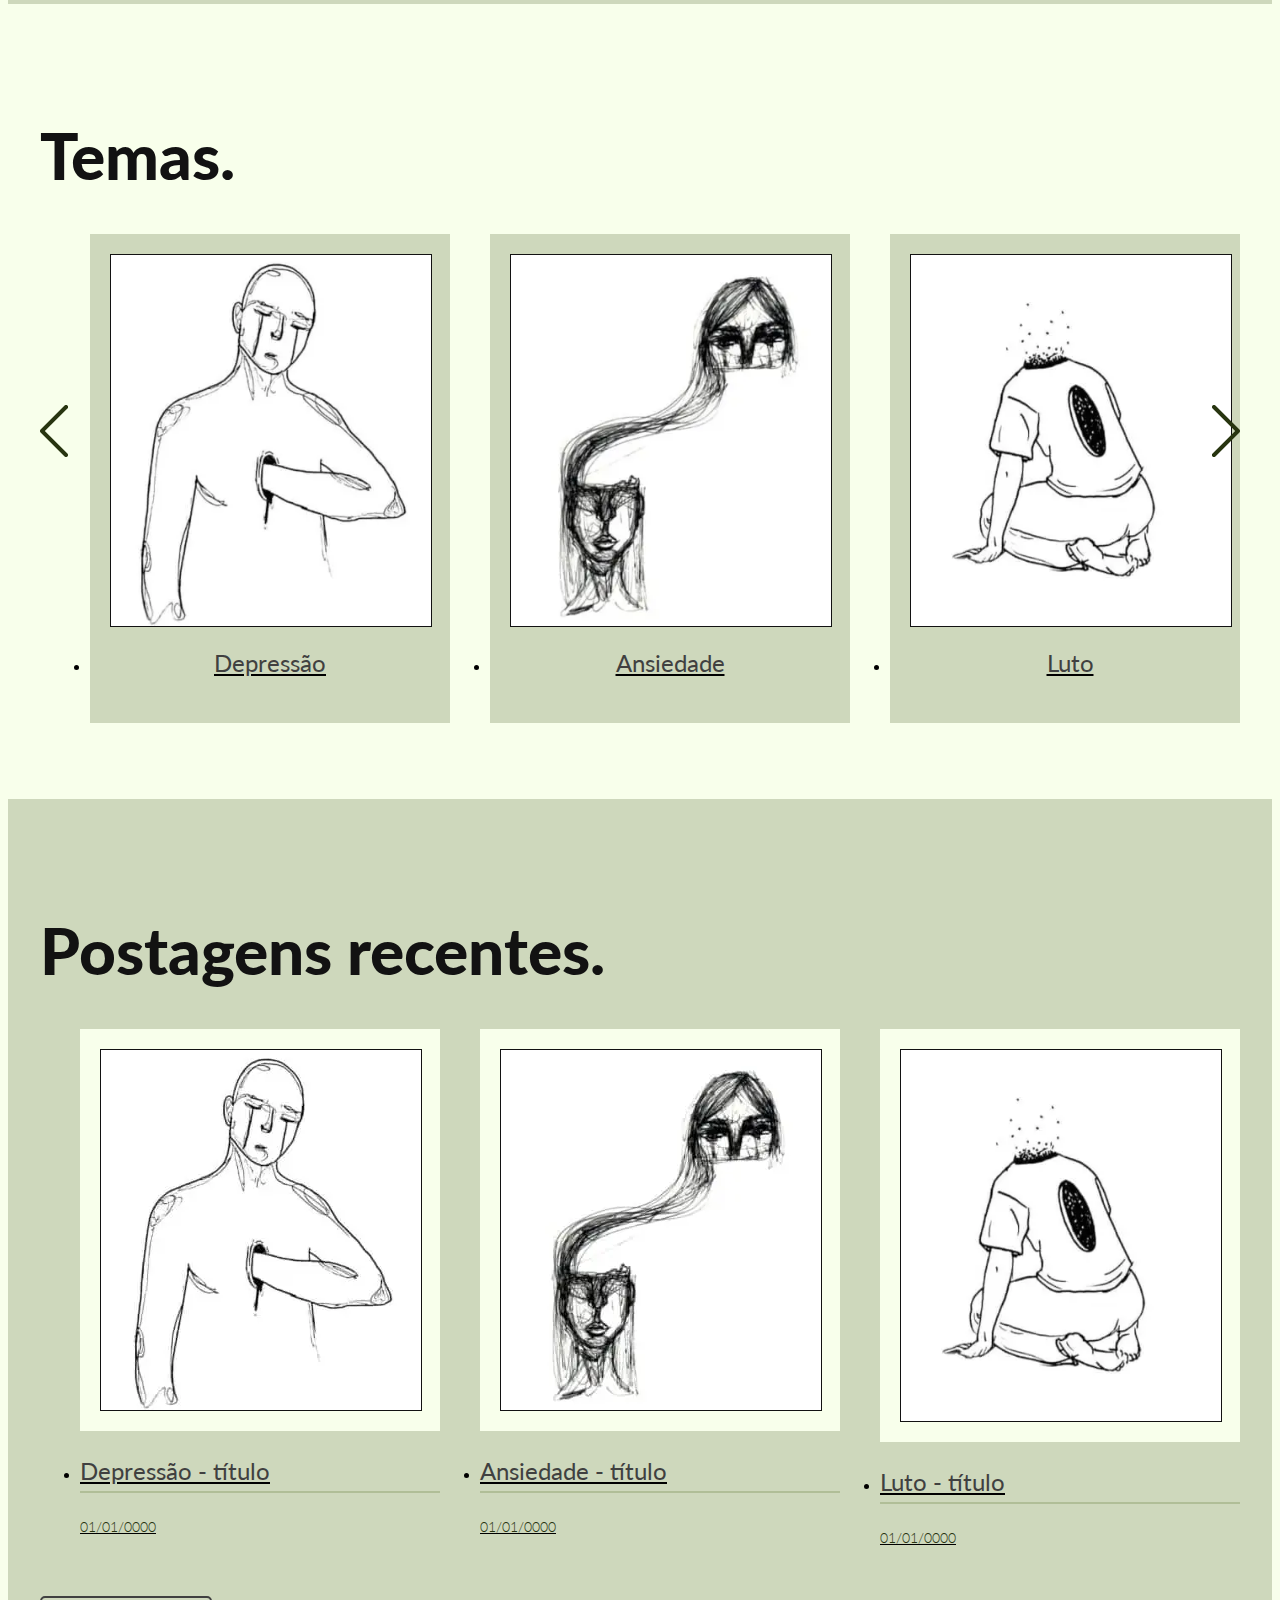
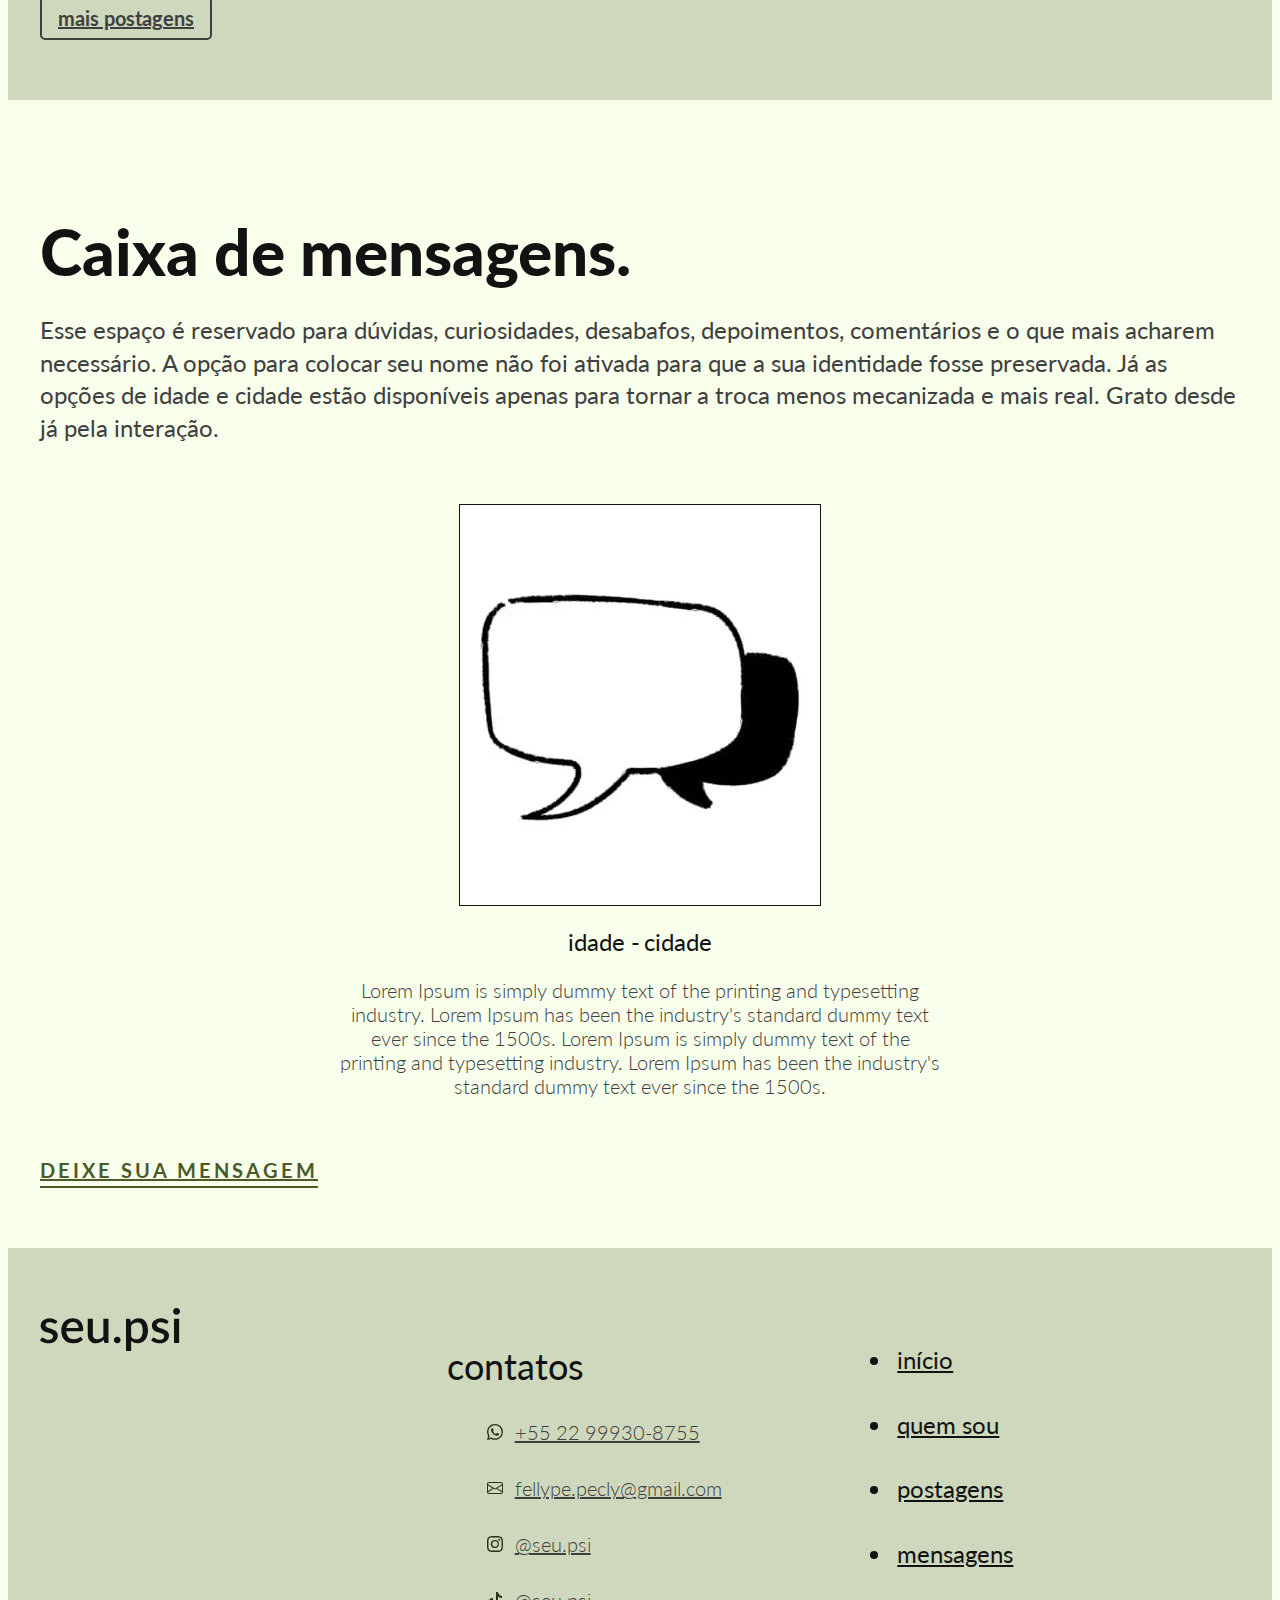
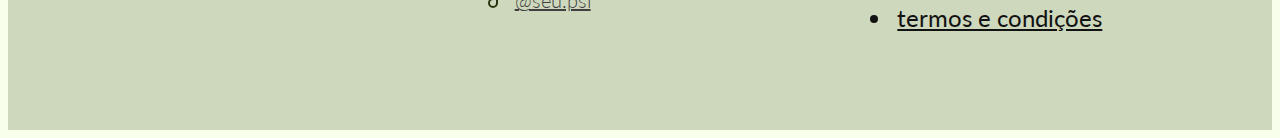
==== commit be263fef: "Finalizando o ajuste das imagens." ====
--- a/index.html
+++ b/index.html
@@ -19,7 +19,7 @@
 <body>
     <header class="header">
         <div class="header__principal container container__cabecalho">
-            <img src="./img/icone/logo.svg" alt="Logo seu.psi" width="140" height="43">
+            <img src="./img/img_otimizada/icones/logo.svg" alt="Logo seu.psi" width="140" height="43">
 
             <div>
                 <p class="font-m-b c-11">Fellype Ferraz Pecly</p>
@@ -29,16 +29,11 @@
         </div>
 
         <nav class="header__menu">
-            <button 
-            class="btn__menu--mobile btn__menu--after" aria-expanded="false" 
-            aria-controls="header__lista"
-            aria-haspopup="true" 
-            aria-label="Abrir menu">
+            <button class="btn__menu--mobile btn__menu--after" aria-expanded="false" aria-controls="header__lista"
+                aria-haspopup="true" aria-label="Abrir menu">
             </button>
 
-            <ul 
-            class="header__lista menu-mobile font-s-b p-1" id="header__lista" 
-            role="menu">
+            <ul class="header__lista menu-mobile font-s-b p-1" id="header__lista" role="menu">
                 <li class="header__item">
                     <a href="./index.html" class="header__link link-hover">início</a>
                 </li>
@@ -77,9 +72,11 @@
 
     <main class="intro">
         <picture>
-            <source media="(max-width: 450px)" srcset="./img/img_otimizada/img_index/img_intro/img-intro-400-201.webp" type="image/webp">
-
-            <source media="(max-width: 850px)" srcset="./img/img_otimizada/img_index/img_intro/img-intro-800-402.webp" type="image/webp">
+            <source media="(max-width: 450px)" srcset="./img/img_otimizada/img_index/img_intro/img-intro-400-201.webp"
+                type="image/webp">
+
+            <source media="(max-width: 850px)" srcset="./img/img_otimizada/img_index/img_intro/img-intro-800-402.webp"
+                type="image/webp">
 
             <img src="./img/img_otimizada/img_index/img_intro/img-intro-1600-804.webp"
                 alt="Desenho de uma pessoa sentada numa cadeira falando sintoma e uma pessoa deitada num sofá falando sim, me sinto mal. Sim, sinto mal. Sinto mal. Sim, toma."
@@ -93,38 +90,40 @@
                 <h2 class="font-l c-9 intro__subtitulo">Segue abaixo algumas opções de contato.</h2>
 
                 <div class="intro__contatos">
-                    <a href="http://web.whatsapp.com/send?phone=552299930-8755" target="_blank" rel="noopener noreferrer" class="intro__link">
-    
+                    <a href="http://web.whatsapp.com/send?phone=552299930-8755" target="_blank"
+                        rel="noopener noreferrer" class="intro__link">
+
                         <div class="intro__icone">
-                            <img src="./img/icone/agendamento/whatsapp-agendamento.svg" alt="Ícone do whatsapp" width="60"
-                                height="60" class="intro__img">
-                        </div>
-    
+                            <img src="./img/img_otimizada/icones/agendamento/whatsapp-agendamento.svg" alt="Ícone do whatsapp"
+                                width="60" height="60" class="intro__img">
+                        </div>
+
                         <span class="font-m c-9 is-hover">+55 22 99930-8755</span>
                     </a>
-    
+
                     <a href="http://www.instagram.com/seu.psi/" target="_blank" rel="noopener noreferrer"
                         class="intro__link intro__link--after">
-    
+
                         <div class="intro__icone">
-                            <img src="./img/icone/agendamento/instagram-agendamento.svg" alt="Ícone do instagran" width="60"
+                            <img src="./img/img_otimizada/icones/agendamento/instagram-agendamento.svg" alt="Ícone do instagran"
+                                width="60" height="60" class="intro__img">
+                        </div>
+
+                        <span class="font-m c-9 is-hover">@seu.psi</span>
+                    </a>
+
+                    <a href="mailto:fellype.pecly@gmail.com" class="intro__link intro__link--after">
+
+                        <div class="intro__icone">
+                            <img src="./img/img_otimizada/icones/agendamento/envelope-agendamento.svg" alt="Ícone de email" width="60"
                                 height="60" class="intro__img">
                         </div>
-    
-                        <span class="font-m c-9 is-hover">@seu.psi</span>
-                    </a>
-    
-                    <a href="mailto:fellype.pecly@gmail.com" class="intro__link intro__link--after">
-    
-                        <div class="intro__icone">
-                            <img src="./img/icone/agendamento/envelope-agendamento.svg" alt="Ícone de email" width="60"
-                                height="60" class="intro__img">
-                        </div>
-    
+
                         <span class="font-m c-9 is-hover">fellype.pecly@gmail.com</span>
                     </a>
-    
-                    <span class="intro__info font-xs c-9">*Clique em uma das opções e você será redirecionado para o agendamento.</span>
+
+                    <span class="intro__info font-xs c-9">*Clique em uma das opções e você será redirecionado para o
+                        agendamento.</span>
                 </div>
             </div>
 
@@ -216,10 +215,12 @@
             </div>
 
             <picture>
-                <source media="(max-width: 800px)" srcset="./img/img_otimizada/img_index/img_perfil/img-perfil-300-311.webp" type="image/webp">
-
-                <img src="./img/img_otimizada/img_index/img_perfil/img-perfil-560-580.webp" alt="Ilustração de Fellype Ferraz Pecly" width="560"
-                    height="580" class="sobre-mim__img img--border">
+                <source media="(max-width: 800px)"
+                    srcset="./img/img_otimizada/img_index/img_perfil/img-perfil-300-311.webp" type="image/webp">
+
+                <img src="./img/img_otimizada/img_index/img_perfil/img-perfil-560-580.webp"
+                    alt="Ilustração de Fellype Ferraz Pecly" width="560" height="580"
+                    class="sobre-mim__img img--border">
             </picture>
         </div>
     </article>
@@ -237,7 +238,7 @@
                                 height="440" class="img--border">
                         </div>
 
-                     <h3 class="font-m c-9">Depressão</h3>
+                        <h3 class="font-m c-9">Depressão</h3>
                     </a>
                 </li>
 
@@ -245,10 +246,11 @@
                     <a href="./temas/ansiedade.html">
                         <div class="tema-img">
                             <img src="./img/img_otimizada/img_index/img_temas/img-ansiedade-tema-380-440.webp"
-                                alt="Desenho de uma pessoa com a cabeça solta no espaço" width="380" height="440" class="img--border">
-                        </div>
-
-                     <h3 class="font-m c-9">Ansiedade</h3>
+                                alt="Desenho de uma pessoa com a cabeça solta no espaço" width="380" height="440"
+                                class="img--border">
+                        </div>
+
+                        <h3 class="font-m c-9">Ansiedade</h3>
                     </a>
                 </li>
 
@@ -279,10 +281,11 @@
                     <a href="">
                         <div class="tema-img">
                             <img src="./img/img_otimizada/img_index/img_temas/img-ansiedade-tema-380-440.webp"
-                                alt="Desenho de uma pessoa com a cabeça solta no espaço" width="380" height="440" class="img--border">
-                        </div>
-
-                     <h3 class="font-m c-9">Ansiedade</h3>
+                                alt="Desenho de uma pessoa com a cabeça solta no espaço" width="380" height="440"
+                                class="img--border">
+                        </div>
+
+                        <h3 class="font-m c-9">Ansiedade</h3>
                     </a>
                 </li>
 
@@ -391,7 +394,7 @@
     <footer class="footer__bg">
         <div class="footer container">
             <div class="footer__caixa-logo">
-                <img src="./img/icone/logo.svg" alt="" class="footer__logo" width="140" height="43">
+                <img src="./img/img_otimizada/icones/logo.svg" alt="" class="footer__logo" width="140" height="43">
             </div>
 
             <div class="footer__contatos">
@@ -409,11 +412,13 @@
                     </li>
 
                     <li class="footer__item footer__item--before-3">
-                        <a href="http://www.instagram.com/seu.psi/" target="_blank" rel="noopener noreferrer" class="footer__link link-hover">@seu.psi</a>
+                        <a href="http://www.instagram.com/seu.psi/" target="_blank" rel="noopener noreferrer"
+                            class="footer__link link-hover">@seu.psi</a>
                     </li>
 
                     <li class="footer__item footer__item--before-4">
-                        <a href="http://www.tiktok.com/@seu.psi" target="_blank" rel="noopener noreferrer" class="footer__link link-hover">@seu.psi</a>
+                        <a href="http://www.tiktok.com/@seu.psi" target="_blank" rel="noopener noreferrer"
+                            class="footer__link link-hover">@seu.psi</a>
                     </li>
                 </ul>
             </div>
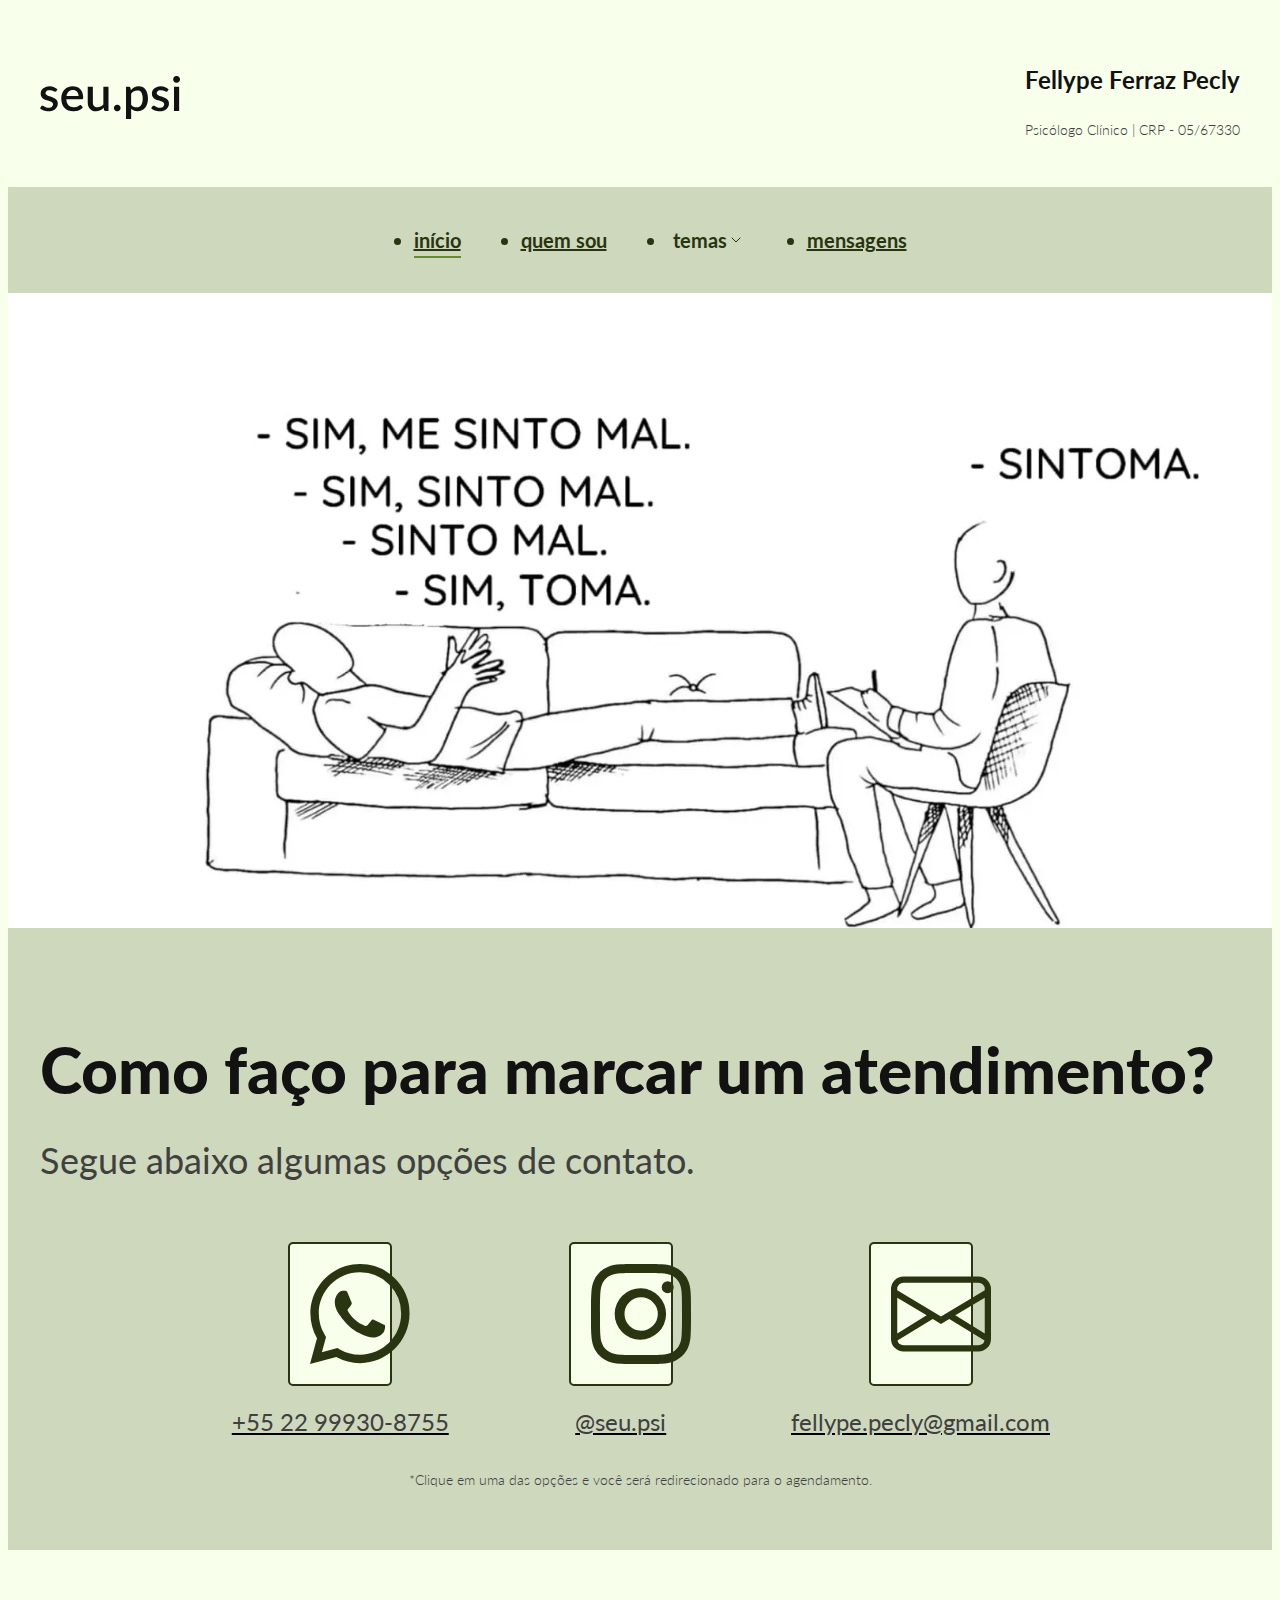
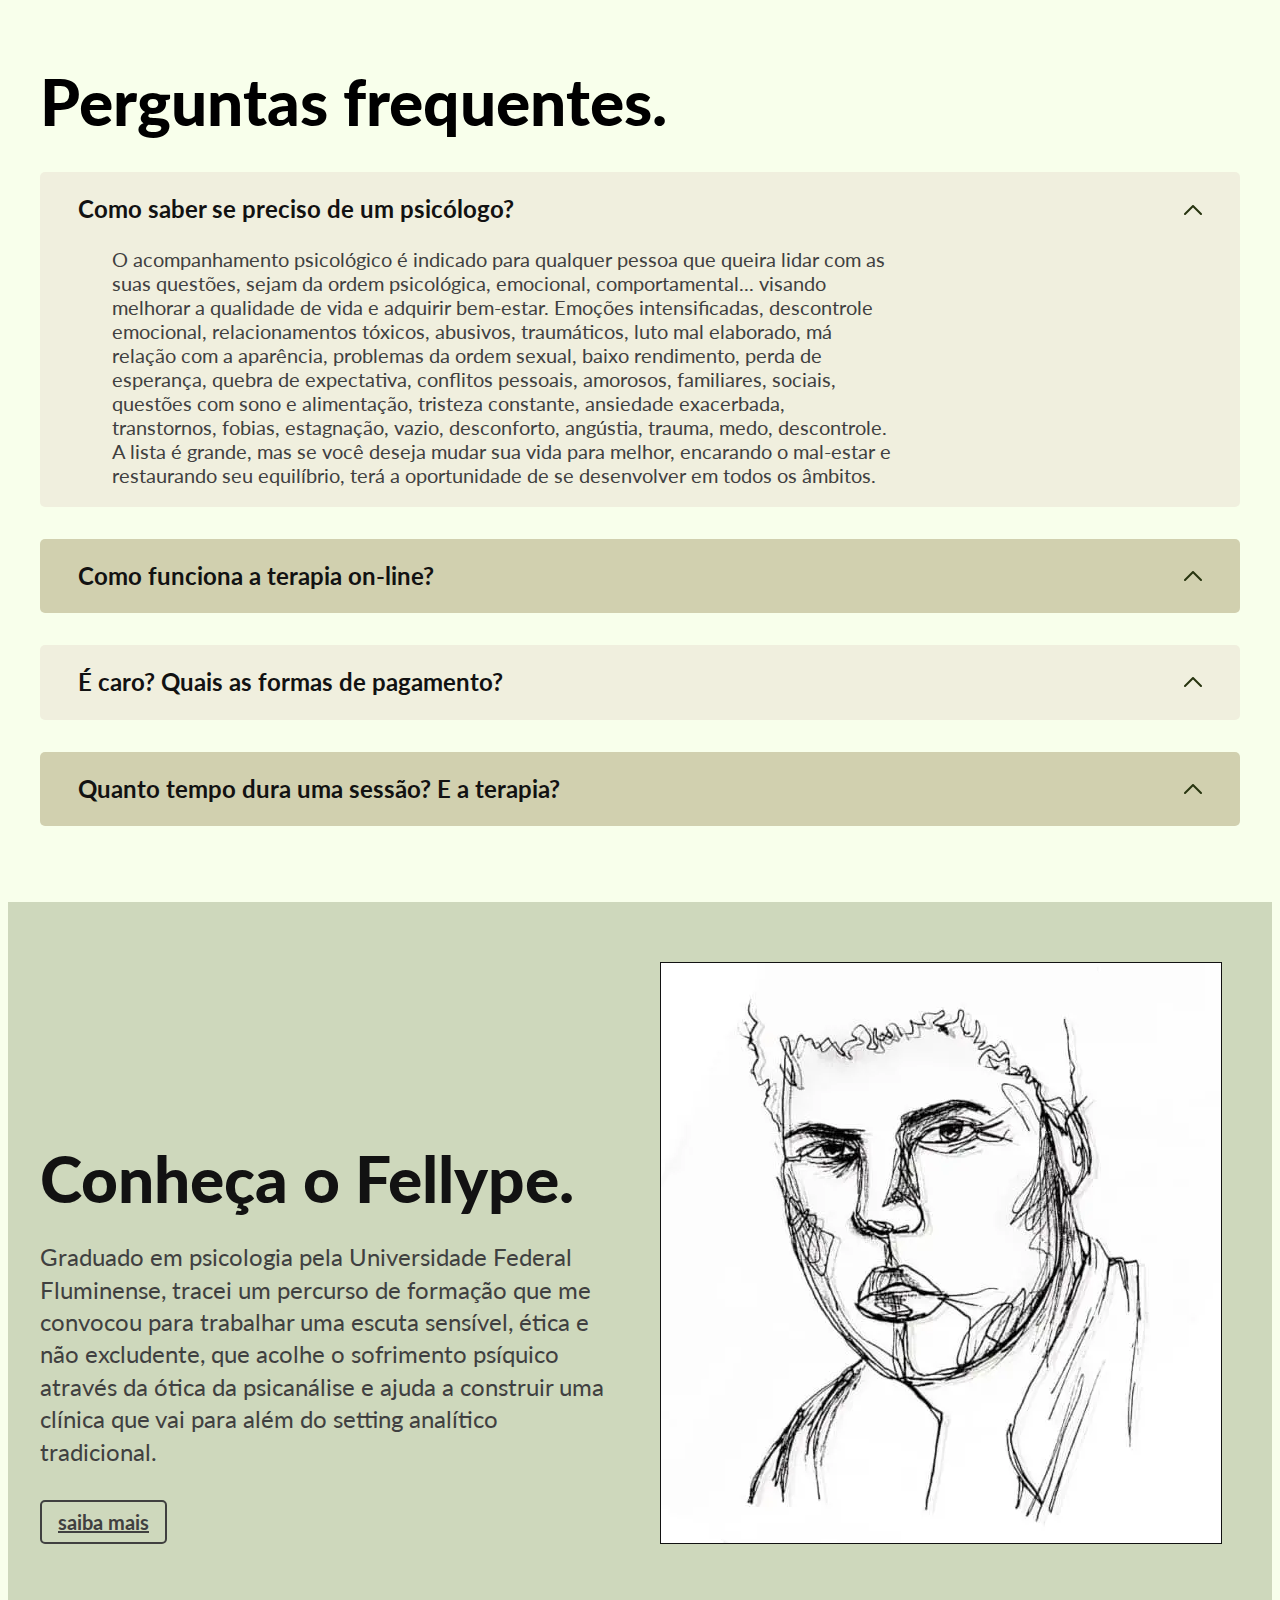
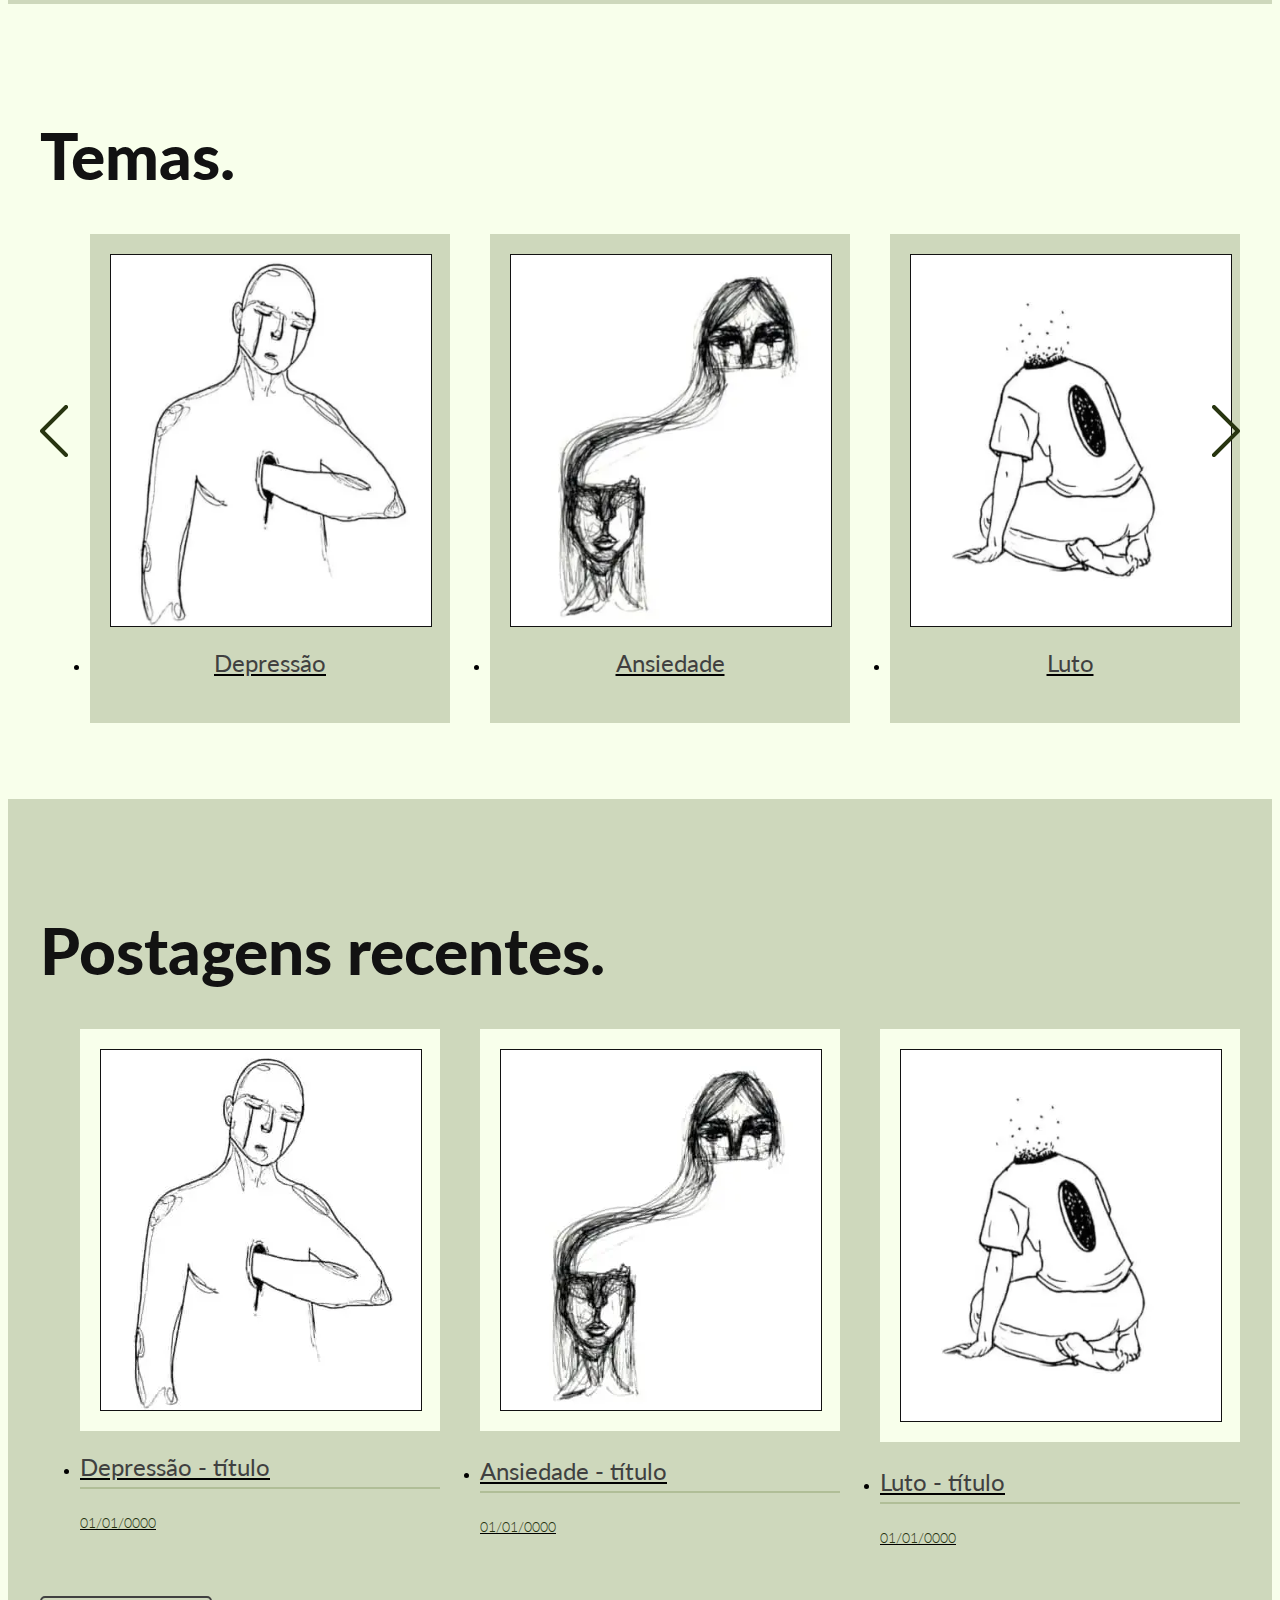
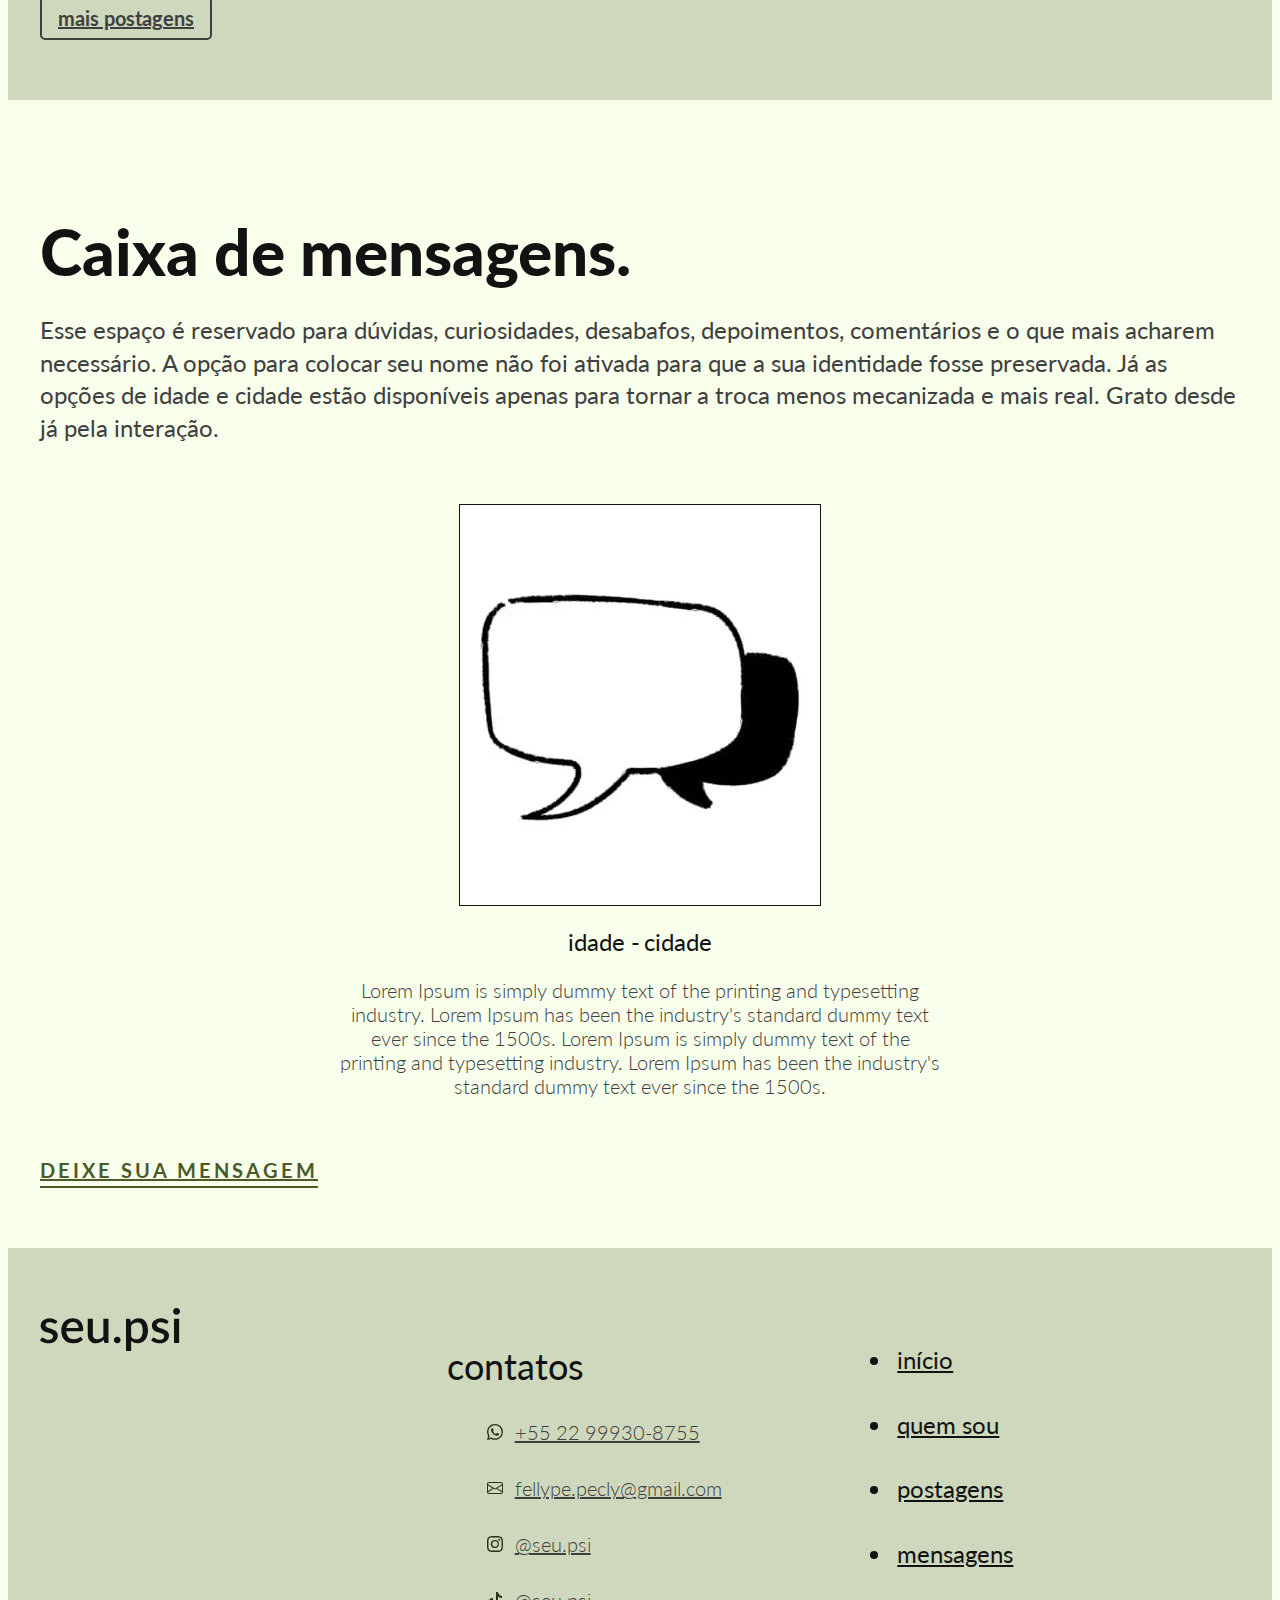
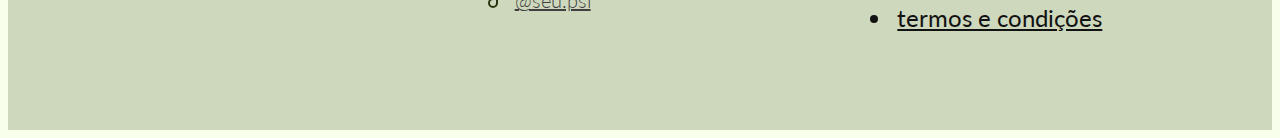
==== commit d21fdfc8: "Atualizando a área de temas para a metodologia BEM de nomeclatura de classes." ====
--- a/index.html
+++ b/index.html
@@ -228,87 +228,90 @@
     <article class="temas container">
         <h2 class="font-xxl c-11 temas__titulo">Temas.</h2>
 
-        <ul class="corrossel-container">
-            <div class="corressel" id="corressel">
-                <li class="slide">
-                    <a href="./temas/depressao.html">
-                        <div class="tema-img">
+        <ul class="temas__lista-corresel">
+            <div class="temas__corressel" id="corressel">
+                <li class="temas__item-slide">
+
+                    <a href="./temas/depressao.html" class="temas__link">
+
+                        <div class="temas__block-img">
+
                             <img src="./img/img_otimizada/img_index/img_temas/img-depressão-tema-380-440.webp"
                                 alt="Desenho de uma pessoa com a mão enfiada um buraco no peito" width="380"
-                                height="440" class="img--border">
-                        </div>
-
-                        <h3 class="font-m c-9">Depressão</h3>
-                    </a>
-                </li>
-
-                <li class="slide">
-                    <a href="./temas/ansiedade.html">
-                        <div class="tema-img">
+                                height="440" class="temas__img img--border">
+                        </div>
+
+                        <h3 class="font-m c-9 temas__subtitulo">Depressão</h3>
+                    </a>
+                </li>
+
+                <li class="temas__item-slide">
+                    <a href="./temas/ansiedade.html" class="temas__link">
+                        <div class="temas__block-img">
                             <img src="./img/img_otimizada/img_index/img_temas/img-ansiedade-tema-380-440.webp"
                                 alt="Desenho de uma pessoa com a cabeça solta no espaço" width="380" height="440"
-                                class="img--border">
-                        </div>
-
-                        <h3 class="font-m c-9">Ansiedade</h3>
-                    </a>
-                </li>
-
-                <li class="slide">
-                    <a href="./temas/luto.html">
-                        <div class="tema-img">
+                                class="temas__img img--border">
+                        </div>
+
+                        <h3 class="font-m c-9 temas__subtitulo">Ansiedade</h3>
+                    </a>
+                </li>
+
+                <li class="temas__item-slide">
+                    <a href="./temas/luto.html" class="temas__link">
+                        <div class="temas__block-img">
                             <img src="./img/img_otimizada/img_index/img_temas/img-luto-tema-380-440.webp"
                                 alt="Desenho de uma pessoa com sem a cabeça e com um buraco no peito" width="380"
-                                height="440" class="img--border">
-                        </div>
-
-                        <h3 class="font-m c-9">Luto</h3>
-                    </a>
-                </li>
-
-                <li class="slide">
-                    <a href="">
-                        <div class="tema-img">
+                                height="440" class="temas__img img--border">
+                        </div>
+
+                        <h3 class="font-m c-9 temas__subtitulo">Luto</h3>
+                    </a>
+                </li>
+
+                <li class="temas__item-slide">
+                    <a href="" class="temas__link">
+                        <div class="temas__block-img">
                             <img src="./img/img_otimizada/img_index/img_temas/img-depressão-tema-380-440.webp"
                                 alt="Desenho de uma pessoa com a mão enfiada um buraco no peito" width="380"
-                                height="440" class="img--border">
-                        </div>
-                        <h3 class="font-m c-9">Depressão</h3>
-                    </a>
-                </li>
-
-                <li class="slide">
-                    <a href="">
-                        <div class="tema-img">
+                                height="440" class="temas__img img--border">
+                        </div>
+                        <h3 class="font-m c-9 temas__subtitulo">Depressão</h3>
+                    </a>
+                </li>
+
+                <li class="temas__item-slide">
+                    <a href="" class="temas__link">
+                        <div class="temas__block-img">
                             <img src="./img/img_otimizada/img_index/img_temas/img-ansiedade-tema-380-440.webp"
                                 alt="Desenho de uma pessoa com a cabeça solta no espaço" width="380" height="440"
-                                class="img--border">
-                        </div>
-
-                        <h3 class="font-m c-9">Ansiedade</h3>
-                    </a>
-                </li>
-
-                <li class="slide">
-                    <a href="">
-                        <div class="tema-img">
+                                class="temas__img img--border">
+                        </div>
+
+                        <h3 class="font-m c-9 temas__subtitulo">Ansiedade</h3>
+                    </a>
+                </li>
+
+                <li class="temas__item-slide">
+                    <a href="" class="temas__link">
+                        <div class="temas__block-img">
                             <img src="./img/img_otimizada/img_index/img_temas/img-luto-tema-380-440.webp"
                                 alt="Desenho de uma pessoa com sem a cabeça e com um buraco no peito" width="380"
-                                height="440" class="img--border">
-                        </div>
-
-                        <h3 class="font-m c-9">Luto</h3>
+                                height="440" class="temas__img img--border">
+                        </div>
+
+                        <h3 class="font-m c-9 temas__subtitulo">Luto</h3>
                     </a>
                 </li>
             </div>
         </ul>
 
-        <button class="btn-esquerdo">
-            <img src="./img/icone/seta-slid.svg" id="btn-esquerdo" alt="Seta para a esquerda" width="28" height="52">
+        <button class="temas__btn temas__btn--hover temas__btn--esquerdo">
+            <img src="./img/icone/seta-slid.svg" class="temas__btn-img" id="btn-esquerdo" alt="Seta para a esquerda" width="28" height="52">
         </button>
 
-        <button class="btn-direito">
-            <img src="./img/icone/seta-slid.svg" id="btn-direito" alt="Seta para a direita" width="28" height="52">
+        <button class="temas__btn temas__btn--hover temas__btn--direito">
+            <img src="./img/icone/seta-slid.svg" class="temas__btn-img" id="btn-direito" alt="Seta para a direita" width="28" height="52">
         </button>
     </article>
 
@@ -325,7 +328,7 @@
                                 height="360" class="postagens__img img--border">
                         </div>
 
-                        <h3 class="font-m c-9 postagens__subtitulo">Depressão - título</h3>
+                        <h3 class="font-m c-9 temas__subtitulo postagens__subtitulo">Depressão - título</h3>
 
                         <span class="font-xs p-1 postagens__data">01/01/0000</span>
                     </a>
